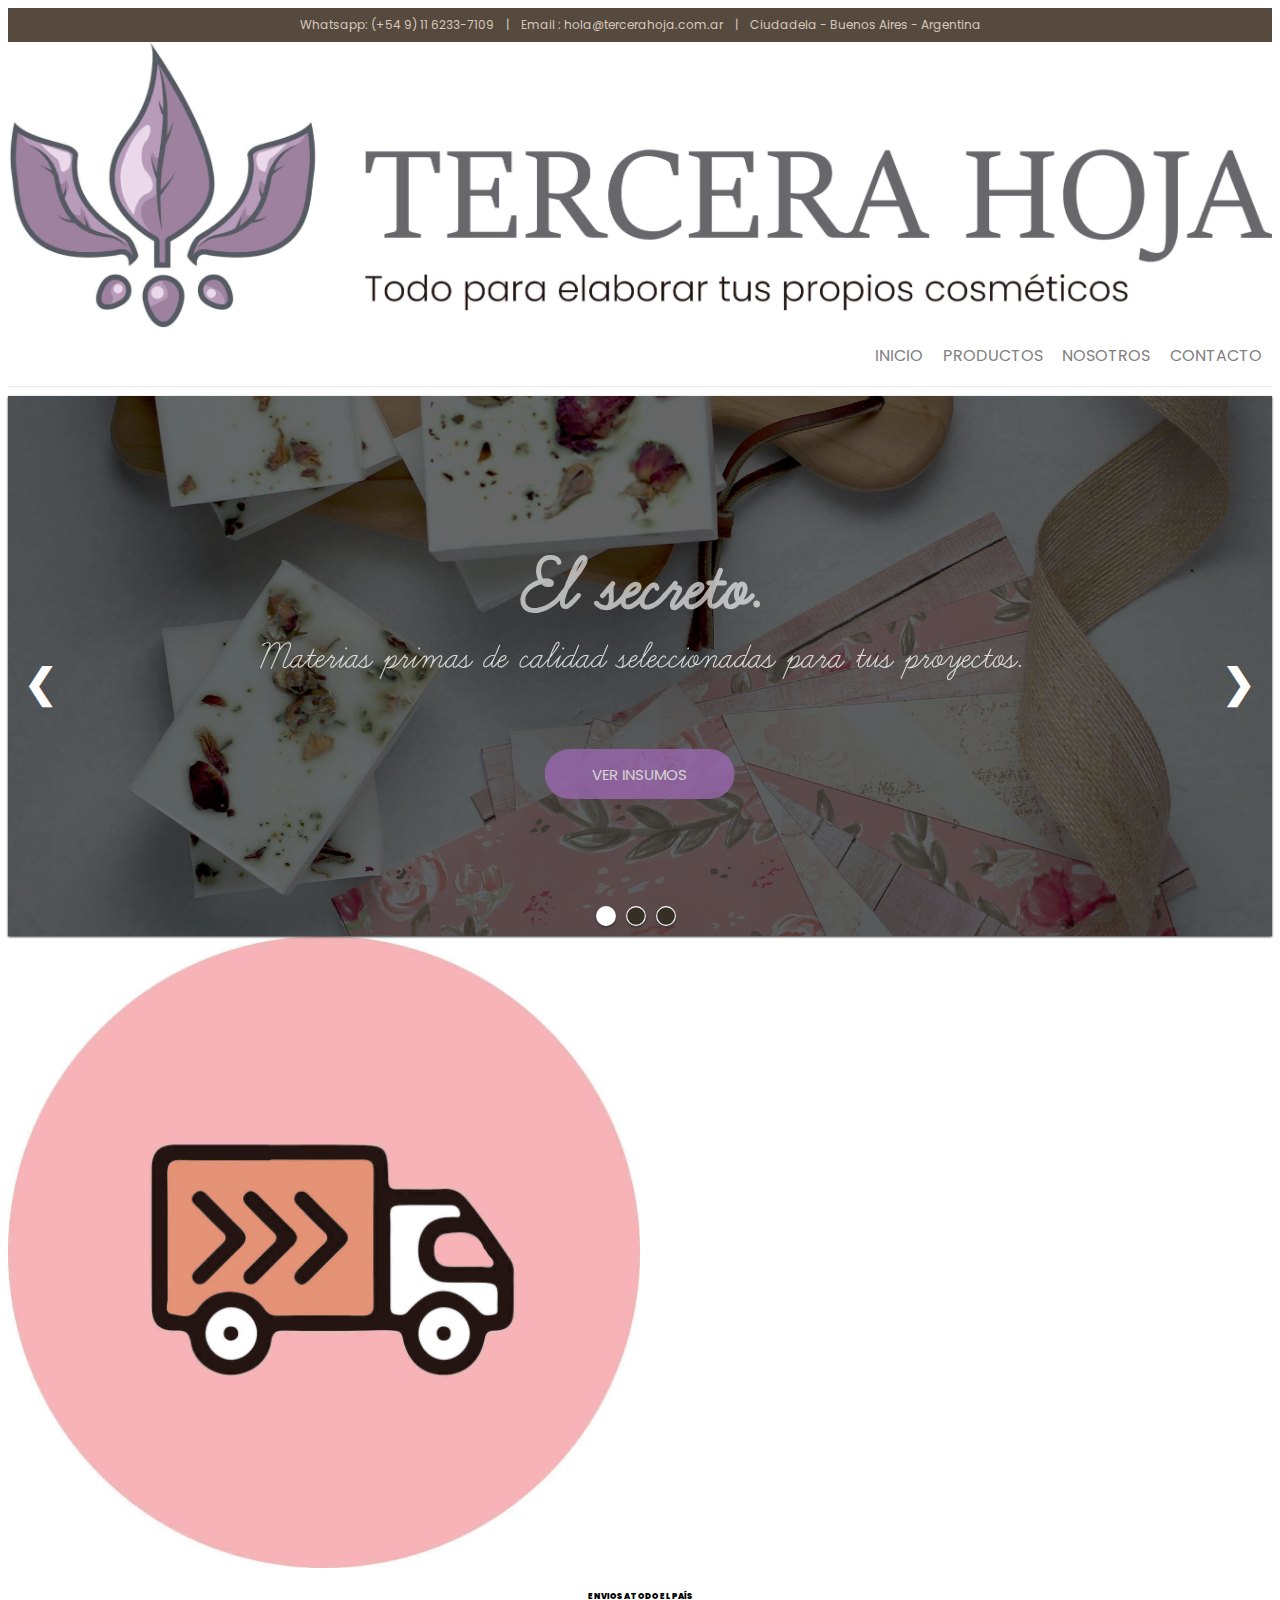
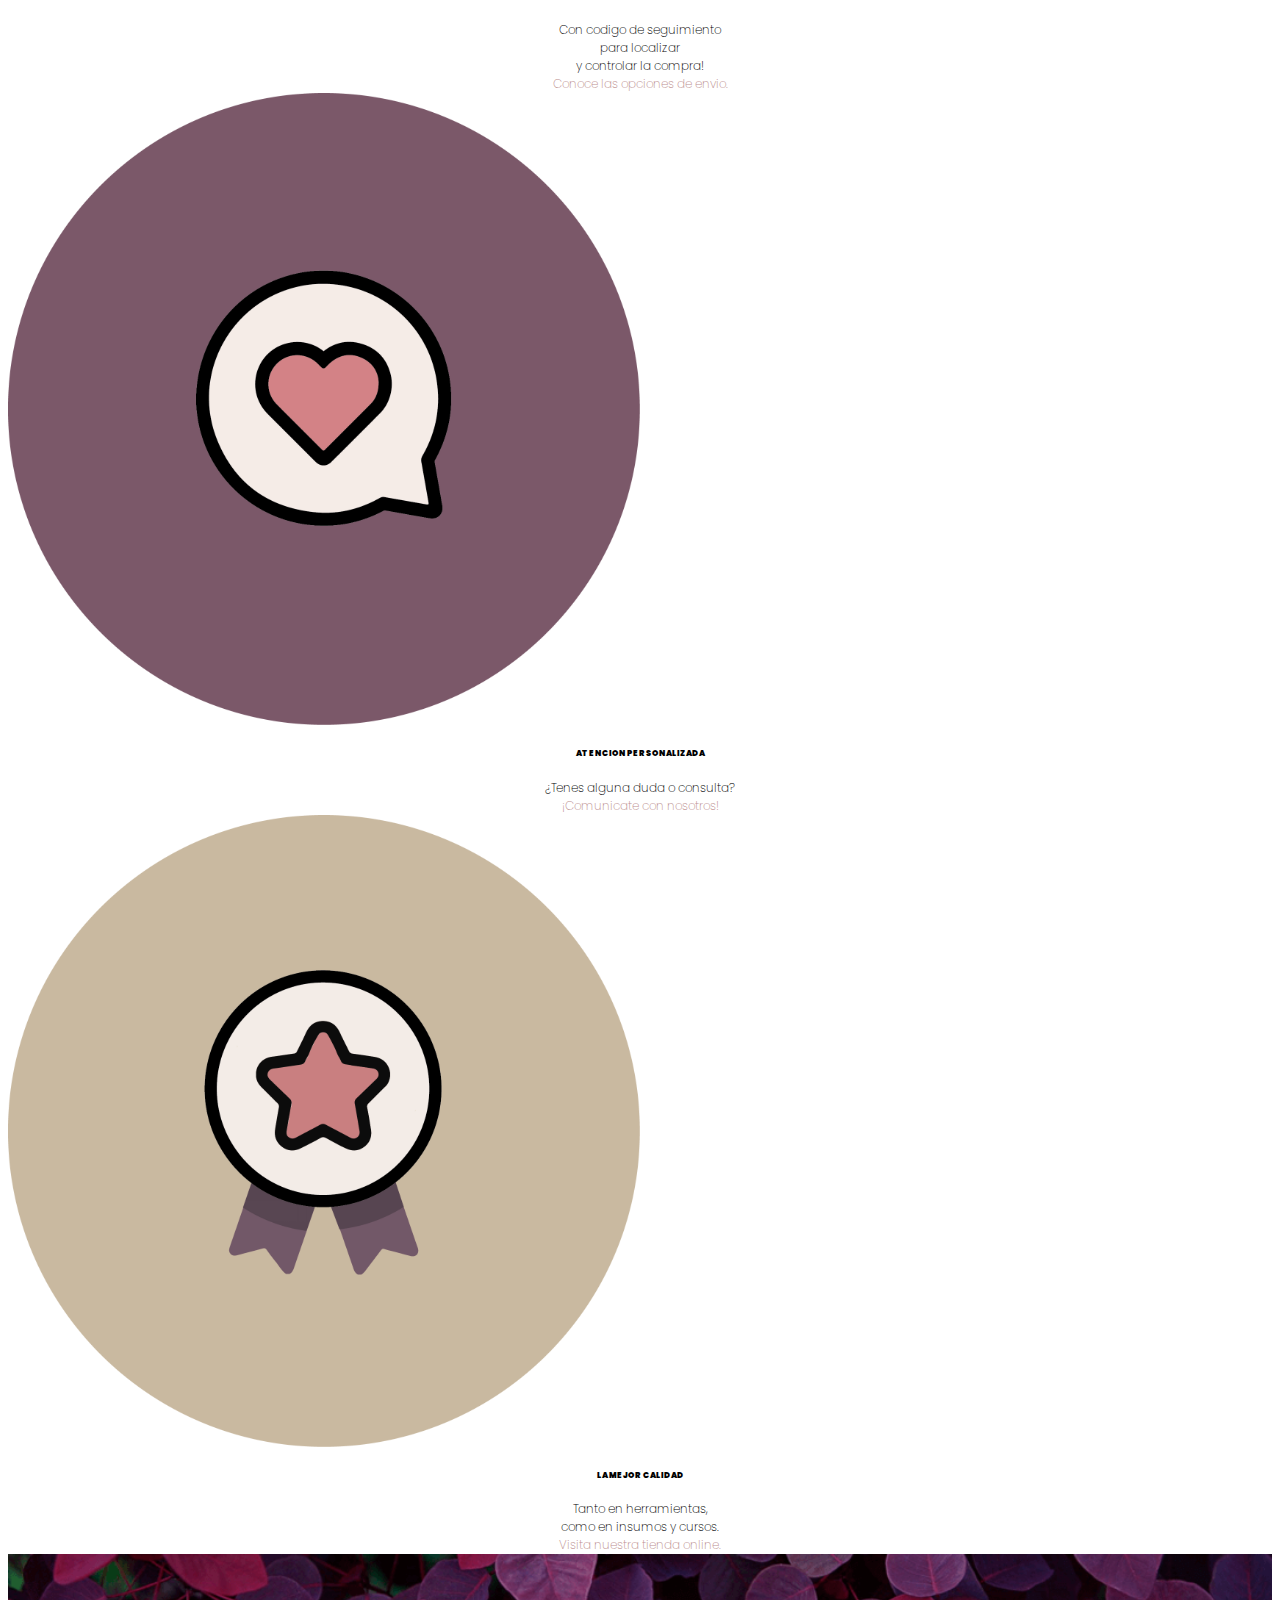
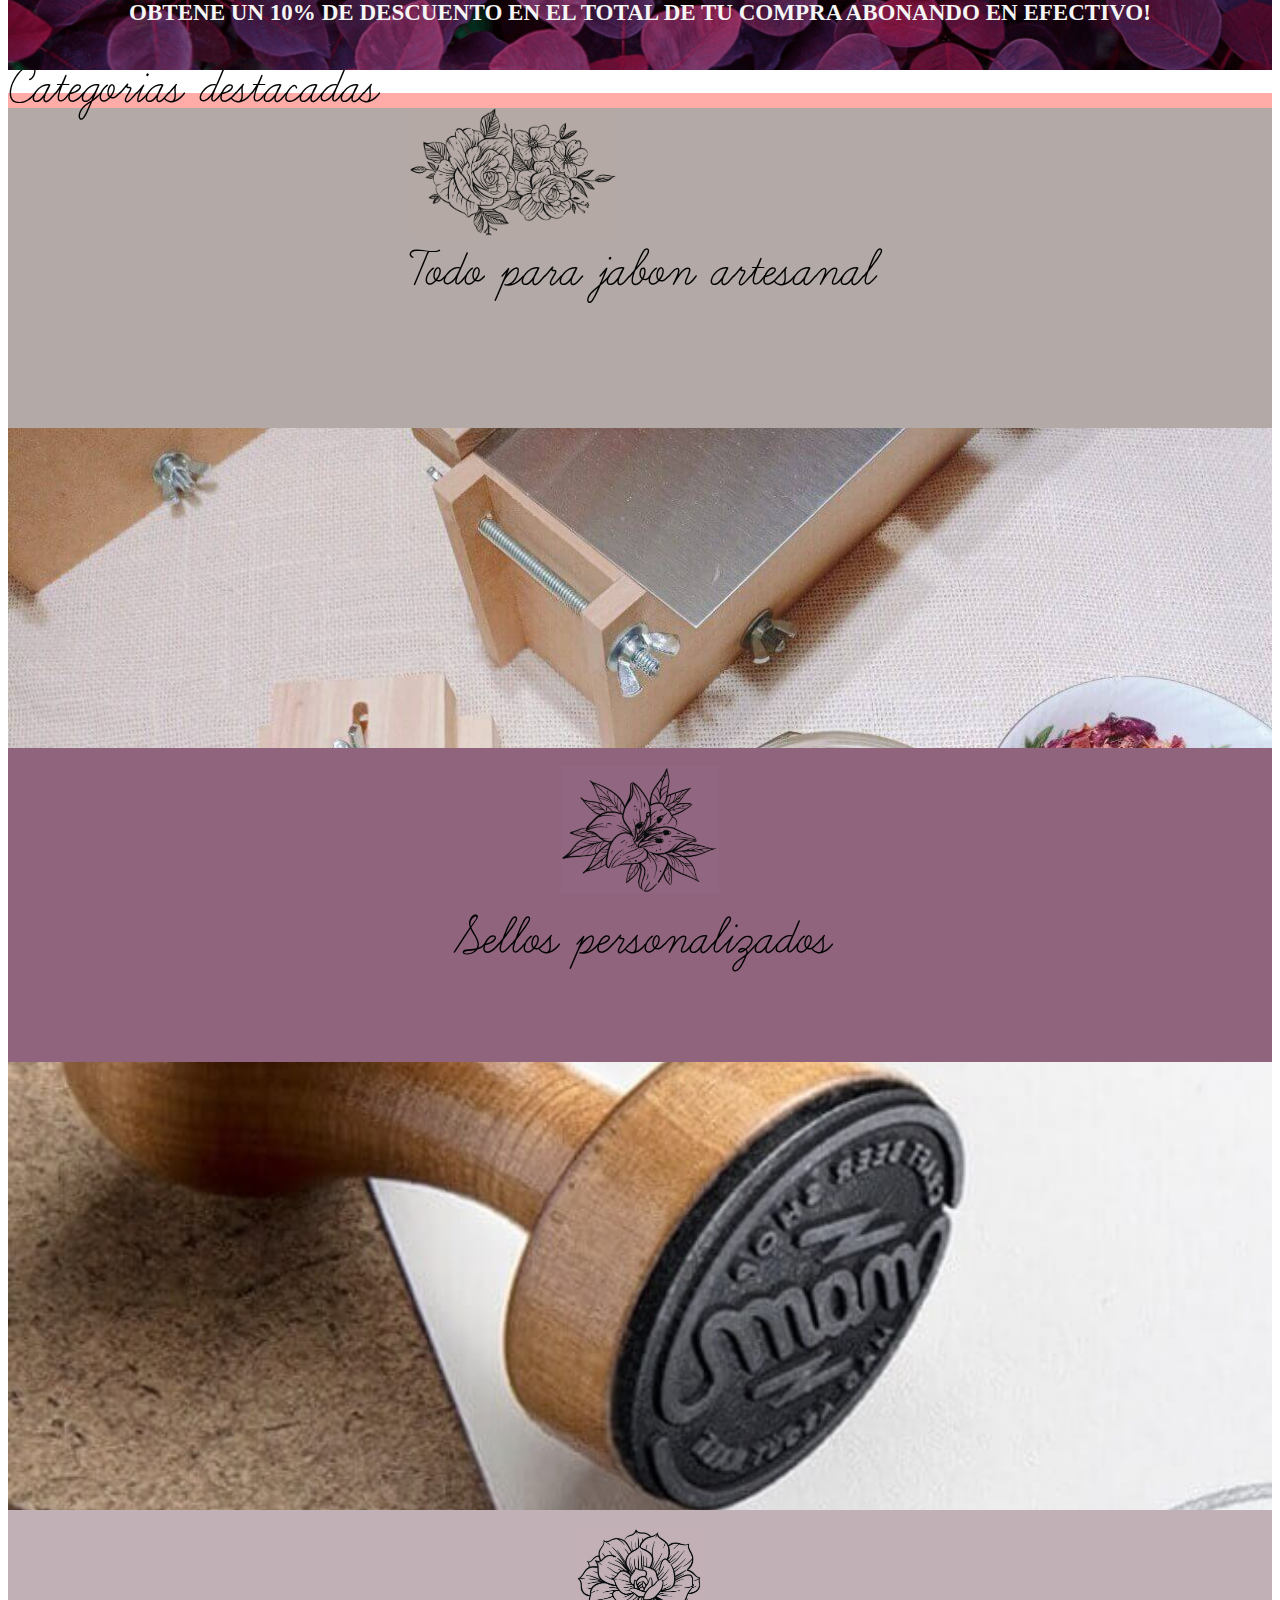
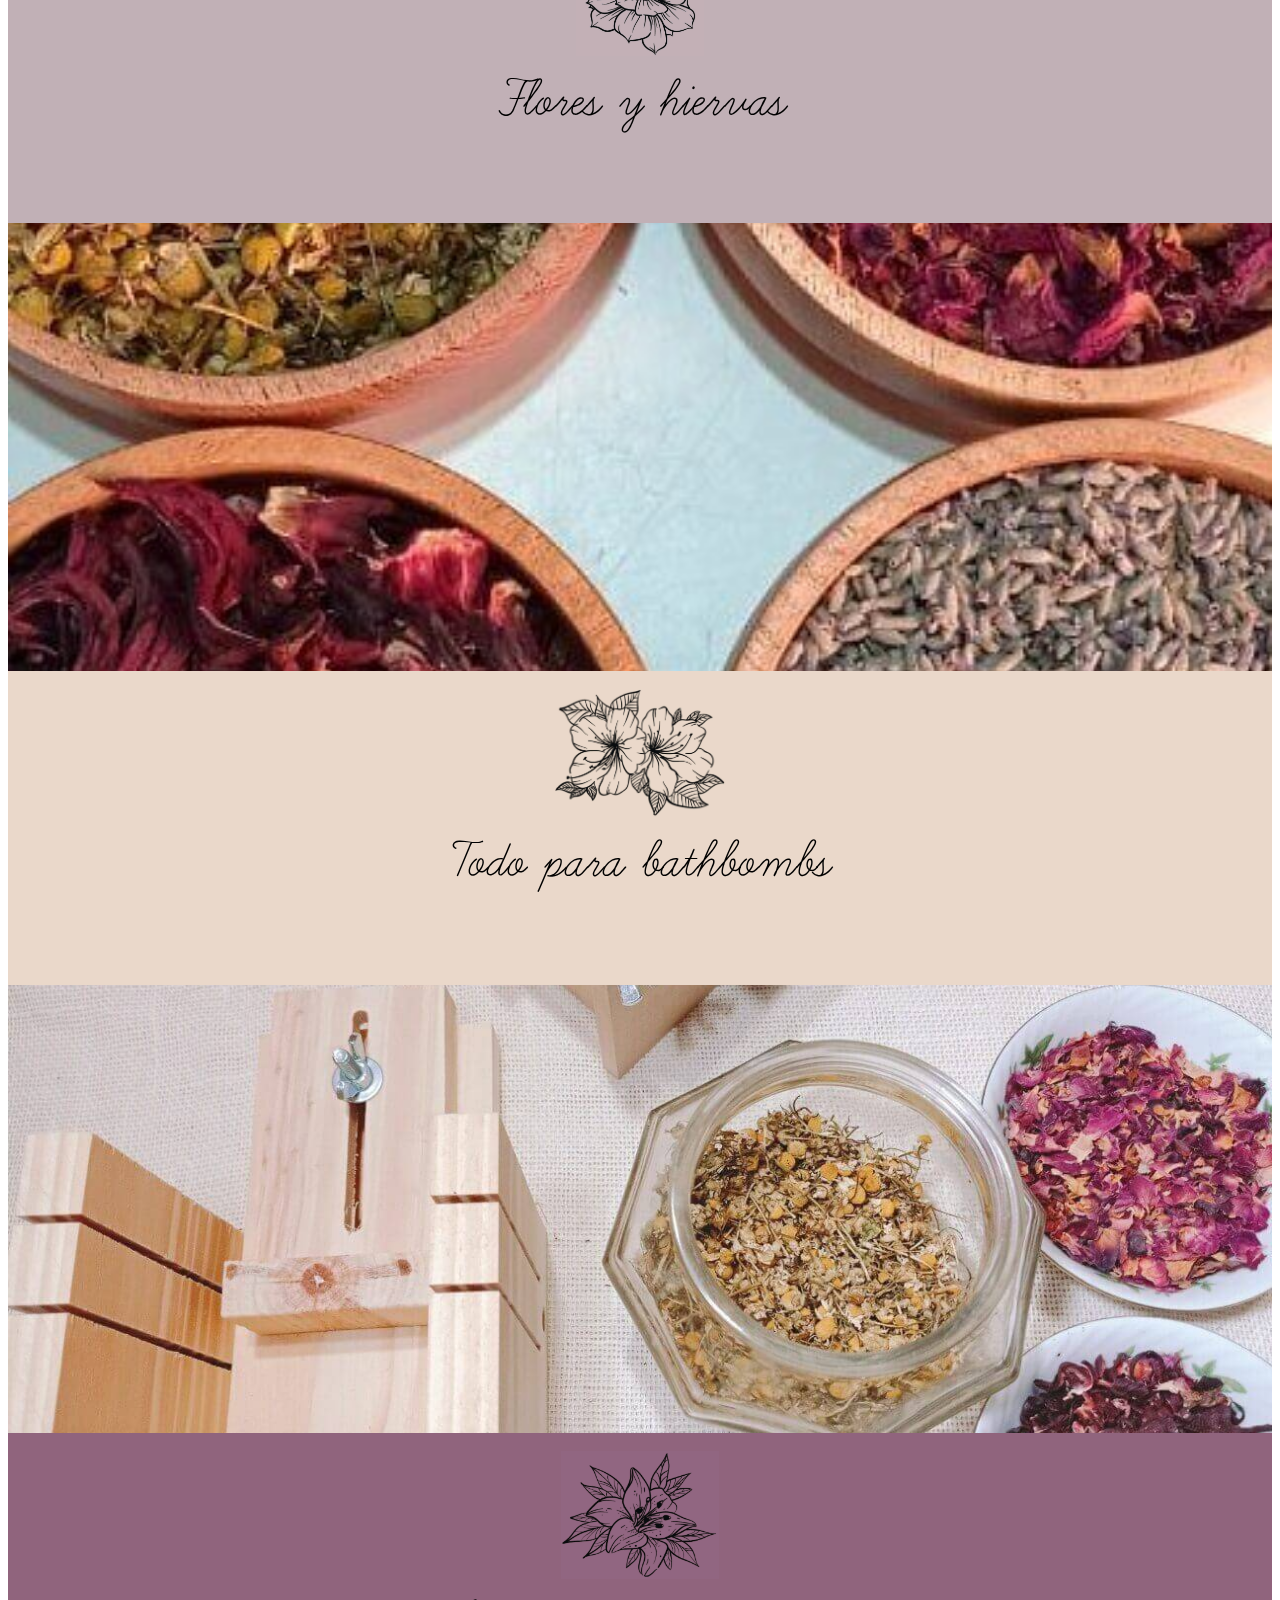
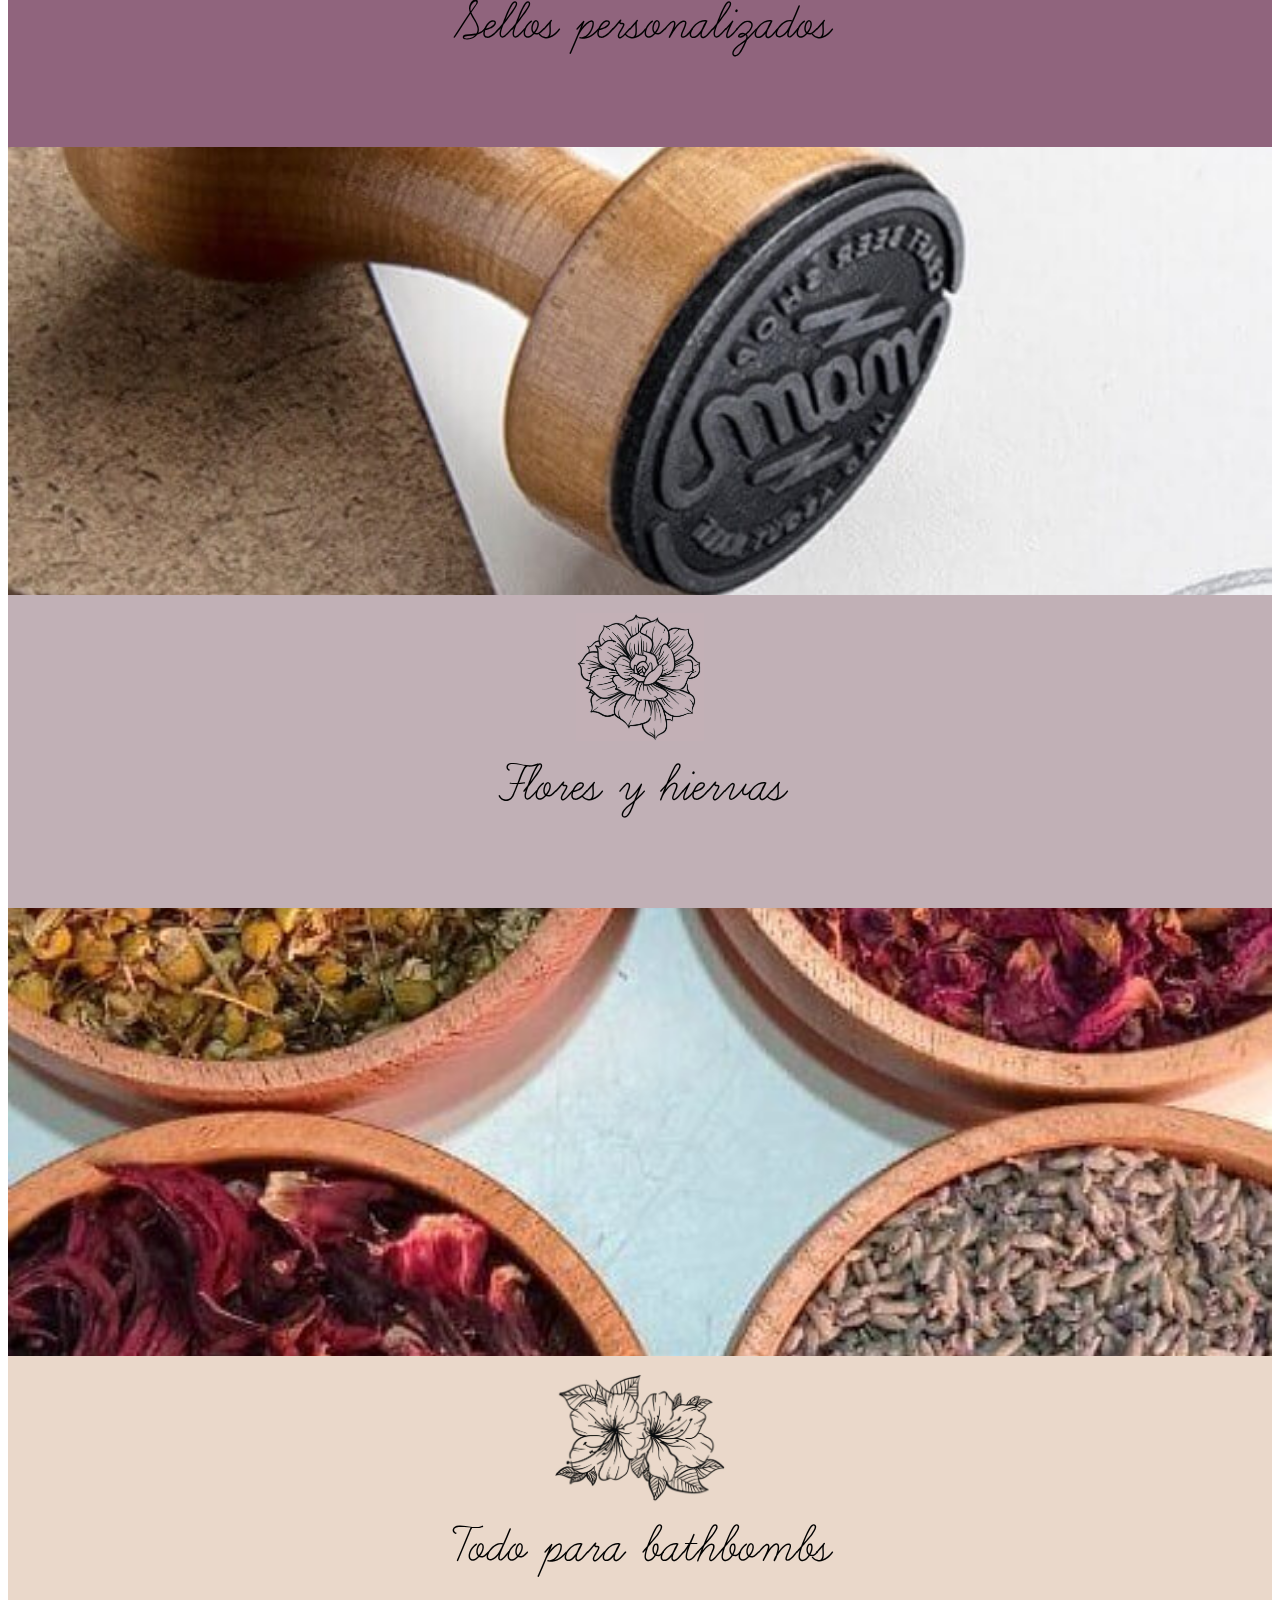
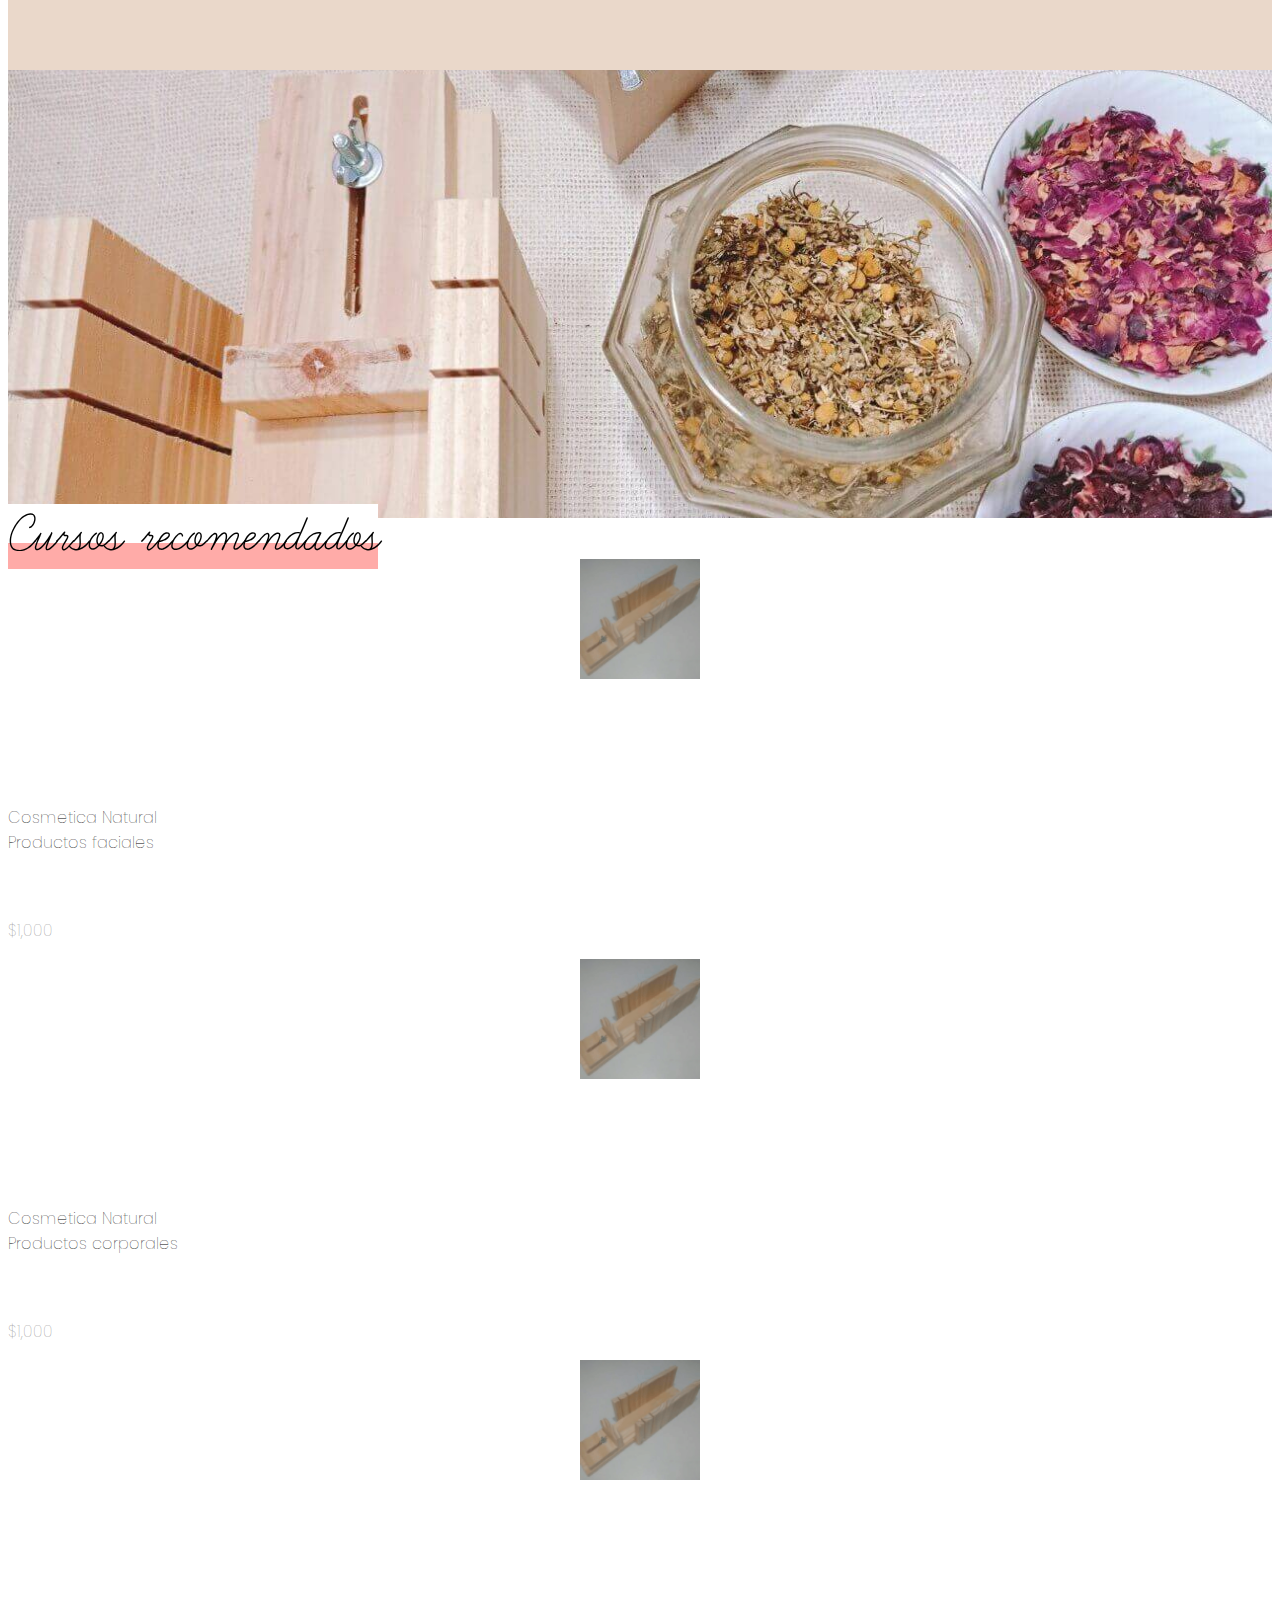
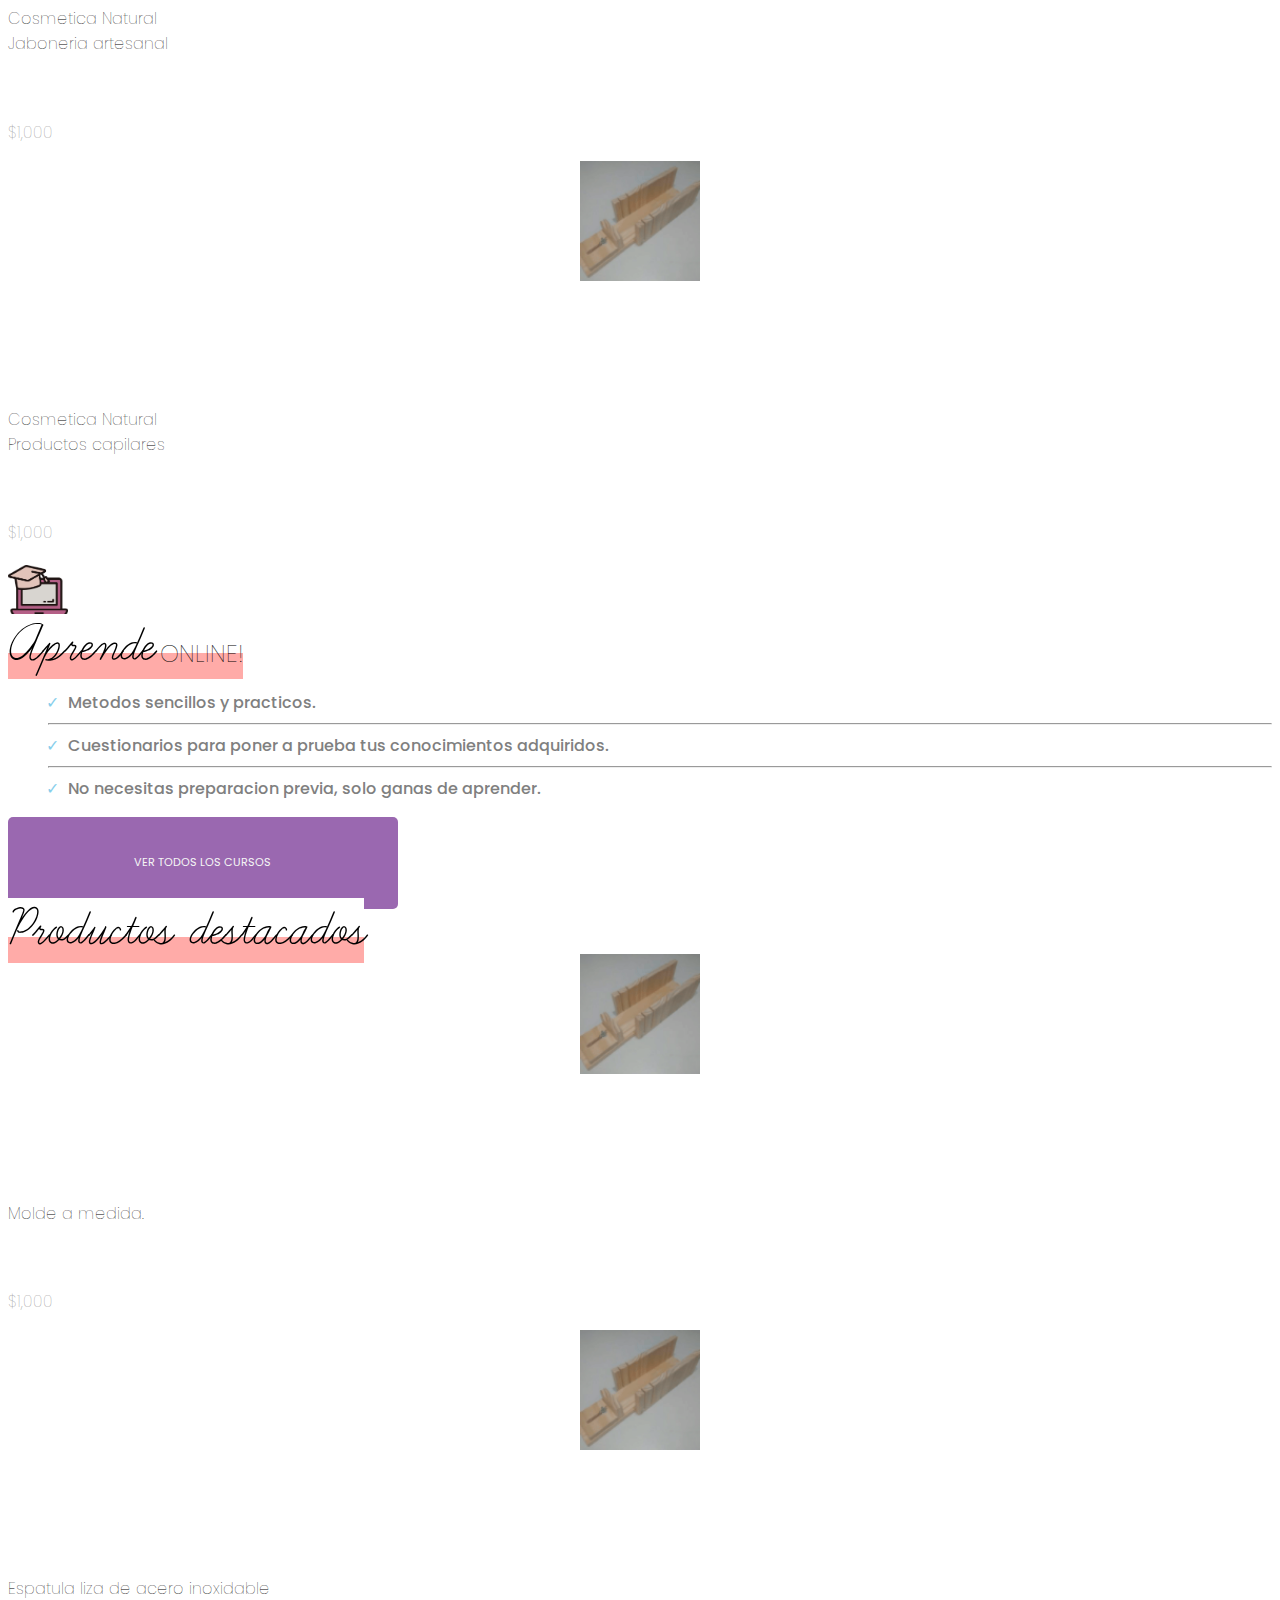
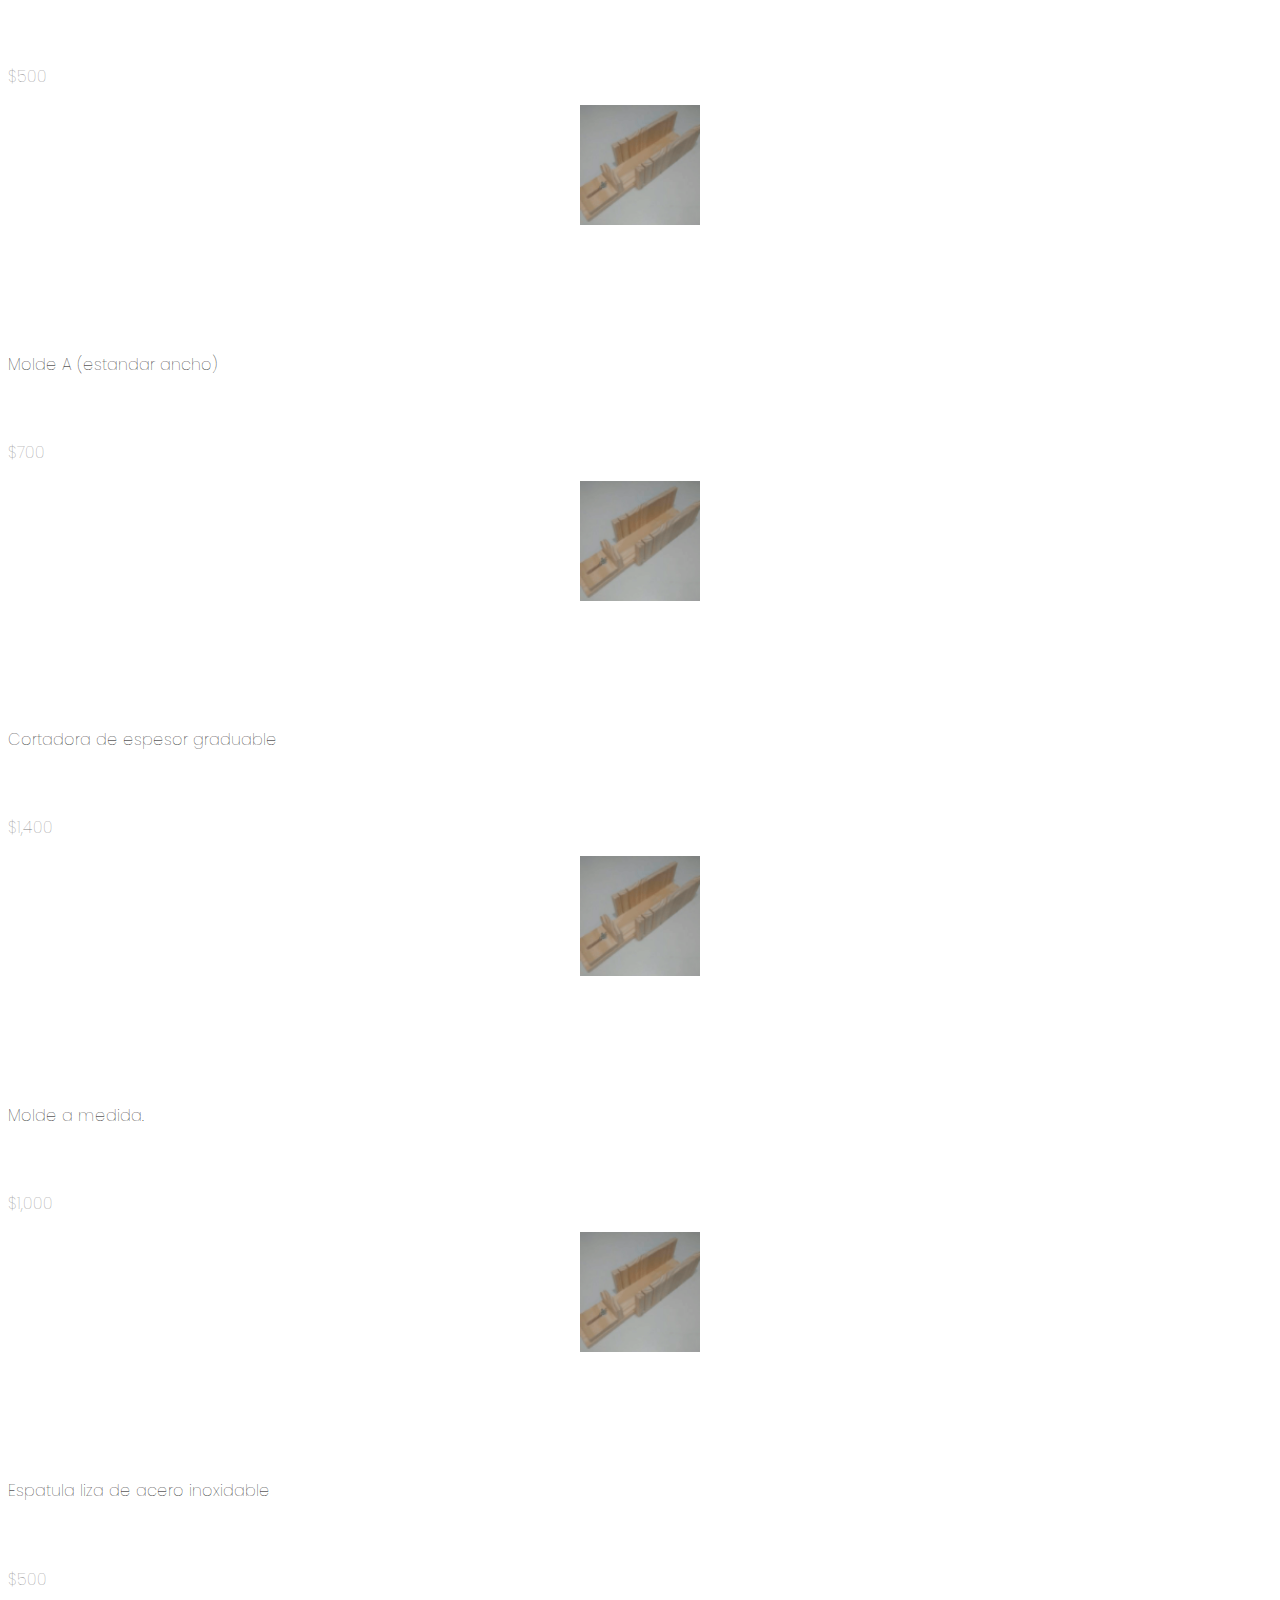
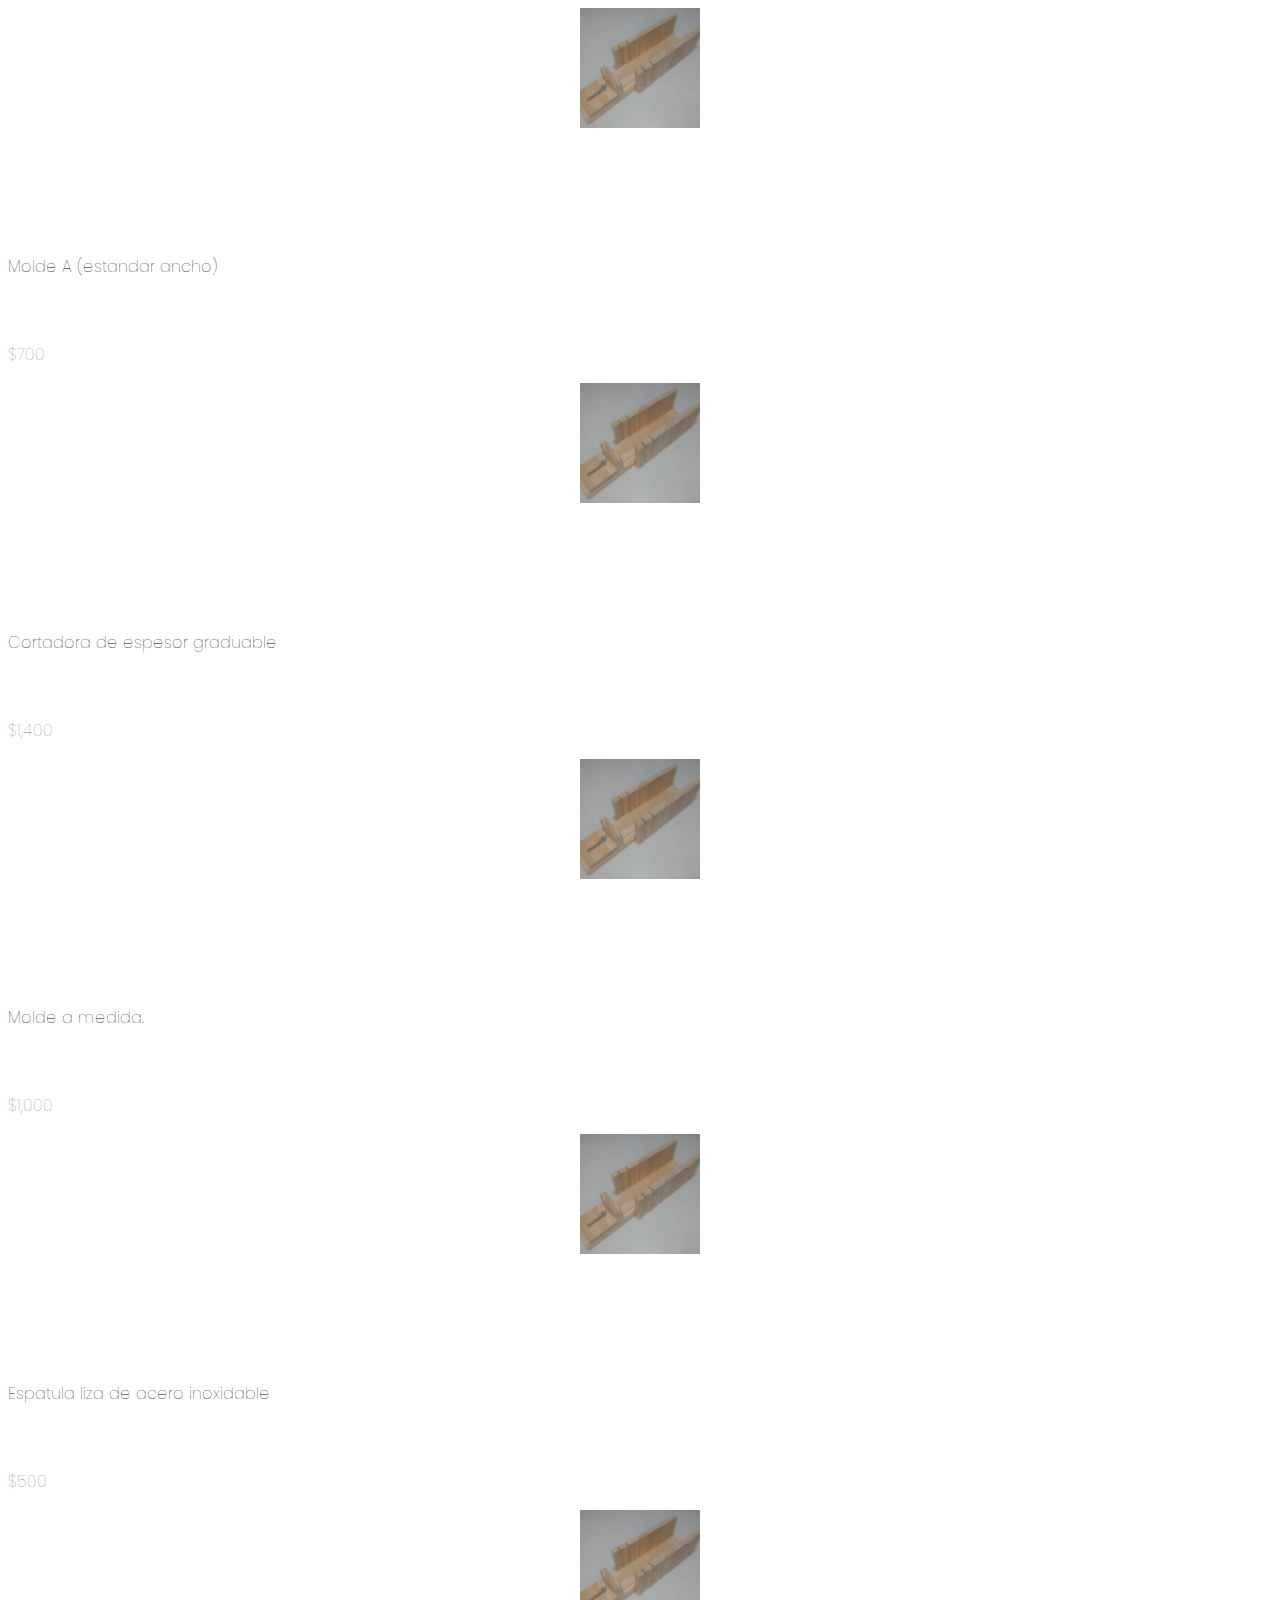
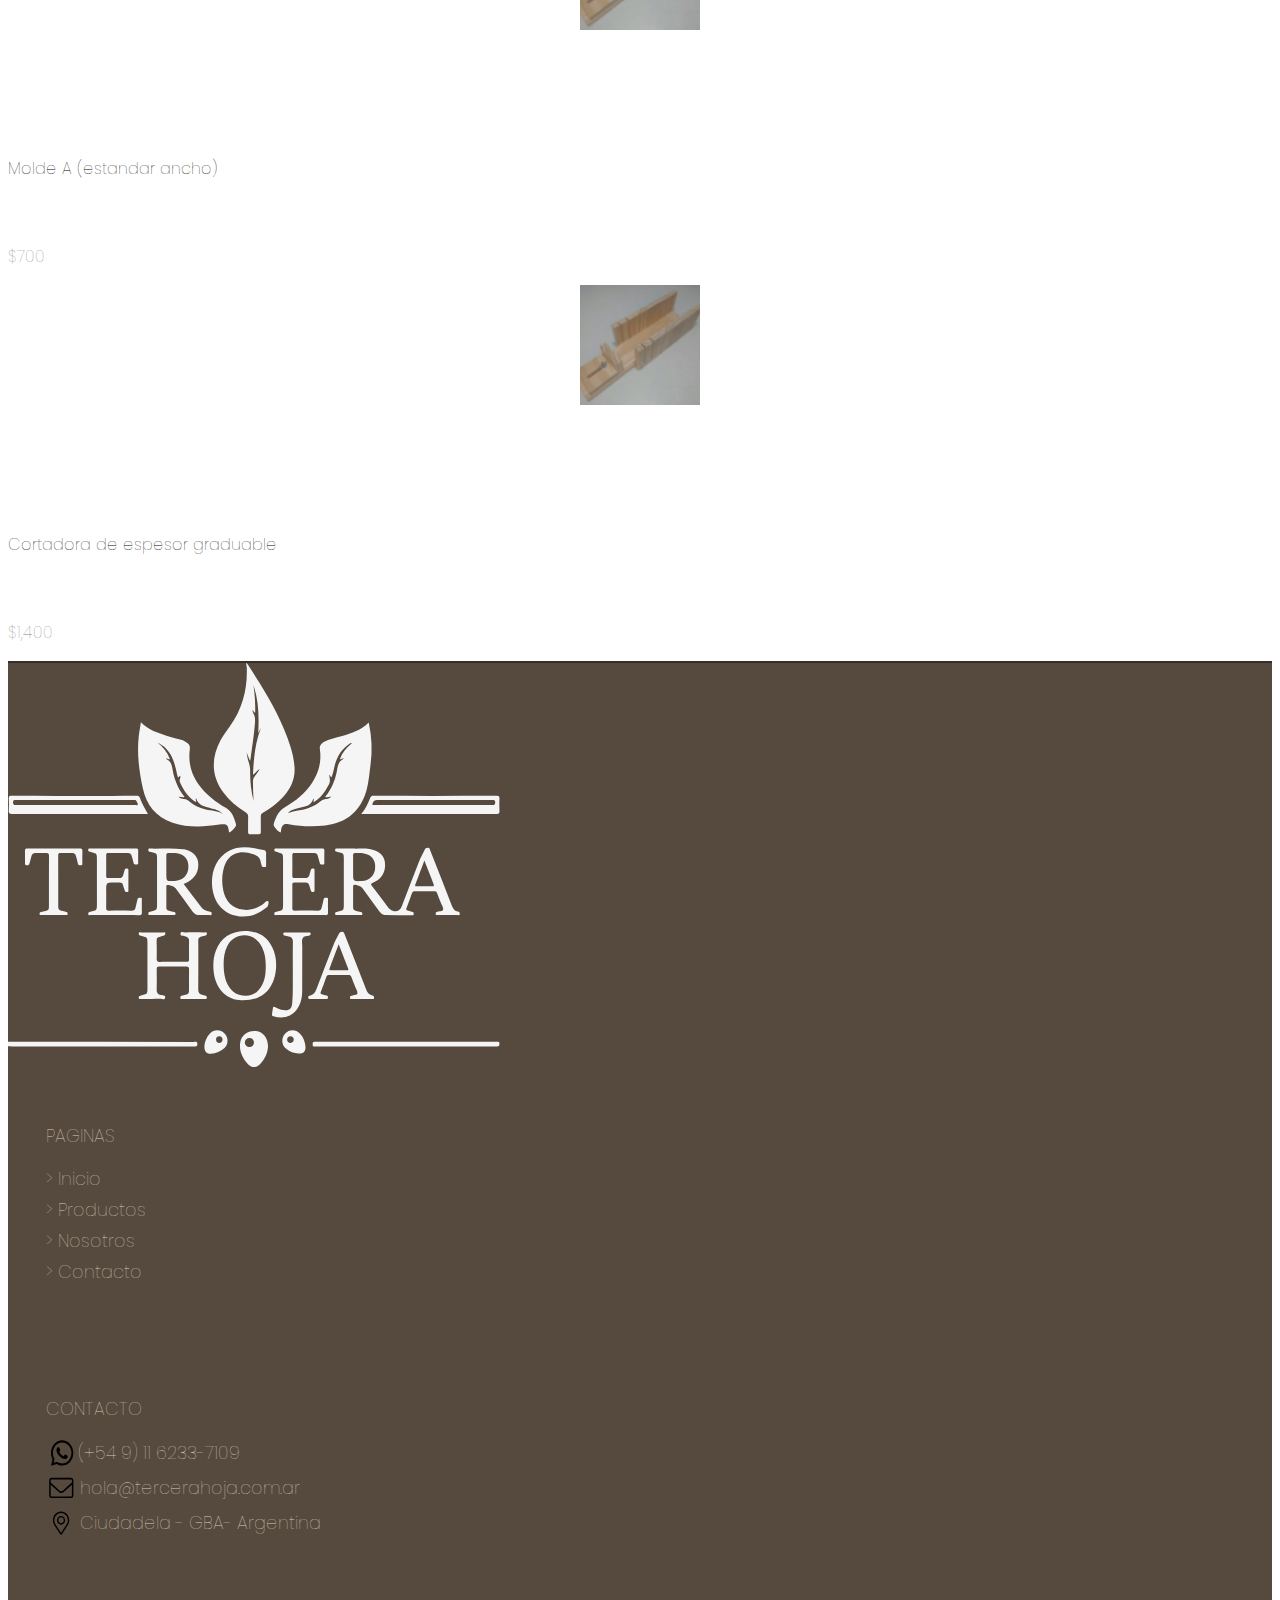
==== index.html @ 5f1dbfe1 "mejoras al diseño responsive" ====
<!DOCTYPE html>
<html lang="en">
<head>
    <meta charset="UTF-8">
    <meta name="viewport" content="width=device-width, initial-scale=1">
    <link rel="stylesheet" href="css/styles.css">
    <link rel="preconnect" href="https://fonts.gstatic.com">
    <link rel='shortcut icon' type='image/x-icon' href='./imgs/favicon.png' />
    <link href="https://fonts.googleapis.com/css2?family=Poppins:wght@500&display=swap" rel="stylesheet">
    <link href="https://fonts.googleapis.com/css2?family=Dancing+Script:wght@400;700&display=swap" rel="stylesheet">
    <link href="https://cdn.jsdelivr.net/npm/bootstrap@5.0.0-beta3/dist/css/bootstrap.min.css" rel="stylesheet" integrity="sha384-eOJMYsd53ii+scO/bJGFsiCZc+5NDVN2yr8+0RDqr0Ql0h+rP48ckxlpbzKgwra6" crossorigin="anonymous">
    <title>Tercera Hoja</title>
</head>
<body>
        <header>
            <div class="contenedor-header">
                <div class="header">
                    Whatsapp: (+54 9) 11 6233-7109&emsp;|&emsp;Email : hola@tercerahoja.com.ar&emsp;|&emsp;Ciudadela - Buenos Aires -
                    Argentina
                </div>
            </div>
            <div class="container">
            <div class="row justify-content-between align-items-end mt-2 mx-3 mb-2">
                <div id="hero-logo" class="col-md-5 col-sm-5 col-12 g-2 align-items-end">
                    <img class="img-fluid" src="imgs/logo.png" alt="logo">
                </div>
                <div id="hero-list" class="col-md-6 col-sm-6 col-12 ">
                    <a class="hipervinculo" href="">INICIO</a>
                    <a class="hipervinculo" href="">PRODUCTOS</a>
                    <a class="hipervinculo" href="">NOSOTROS</a>
                    <a class="hipervinculo" href="">CONTACTO</a>
                </div>
            </div>
        </div>
        </header>
    </div>
    <hr class="linea-loca"/>
    <div class="container">
        <div class="row px-0 mx-3 align-items-center justify-content-center">
            <div class="col-md-12 px-0">
                <div class="slider-container">
                    <!-- BUTTONS (input/labels) -->
                    <a id="prev"class="prev" onclick="plusSlides(-1)">&#10094;</a>
                    <a id="next" class="next" onclick="plusSlides(1)">&#10095;</a>
                    <!-- SLIDES -->
                    <div class="slide-wrapper">
                        <div id="slide-role">
                            <div class="slide">
                                <img class="img-slider-1" src="./imgs/slider1.jpg" style="width:100%">
                                <div class="text_carrousel"><div class="in-title-carrousel"><strong>El secreto.</strong></div> Materias primas de calidad
                                seleccionadas para tus
                                proyectos.
                                <br>
                                <button class="btn-ver-insumos" type="button">VER INSUMOS</button>
                                </div>
                            </div>
                            <div class="slide">
                                <img class="img-slider-2 fadeInLeft" src="https://images.pexels.com/photos/33109/fall-autumn-red-season.jpg?auto=compress&cs=tinysrgb&h=650&w=940" style="width:100%">
                                <div class="text_carrousel2"><div class="in-title-carrousel"><strong>Innova con pasión.</strong></div> Aprende y haz volar la imaginación.
                            <br>
                            <button class="btn-ver-cursos" type="button">VER CURSOS</button>
                                </div>
                            </div>
                            <div class="slide">
                                <img class="img-slider-3 fadeInLeft" src="https://images.pexels.com/photos/448714/pexels-photo-448714.jpeg?auto=compress&cs=tinysrgb&h=650&w=940" style="width:100%">
                                <div class="text_carrousel3"><div class="in-title-carrousel"><strong>Deja tu marca.</strong></div> Convierte esta aventura en la mejor de tus hazañas.
                            <br>
                            <button class="btn-ver-herramientas" type="button">VER HERRAMIENTAS</button>
                                </div>
                            </div>
                        </div>
                    </div>
                    </div>
                    <div class="dots">
                        <span id="dot1" class="dot" onclick="currentSlide(1)"></span> 
                        <span class="dot" onclick="currentSlide(2)"></span> 
                        <span class="dot" onclick="currentSlide(3)"></span> 
                    </div>
                </div>
            </div>
        </div>
    </div>
</div>
    <div class="container overflow-hidden p-4">
        <div class="row justify-content-around g-4 my-2">
            <div class="col-md-3 d-flex flex-column align-items-center">
                <a href="#"></a>
                <img class="cuadradito_imagen img-fluid" src="imgs/img1.png" alt="camioncito" onmouseover="this.src='imgs/img1-hover.png'" onmouseout="this.src='imgs/img1.png'" >
                <div class="cuadradito_texto p-1"><h6><STRONG>ENVIOS A TODO EL PAÍS</STRONG></h6>Con codigo de seguimiento<br>para localizar<br> y controlar la compra!<br><a href="#"  style="color:rosybrown; text-decoration: none;">Conoce las opciones de envio.</a></div></div>
            <div class="col-md-3 d-flex flex-column align-items-center ">
                <img class="cuadradito_imagen img-fluid" src="imgs/img2.png" alt=""  onmouseover="this.src='imgs/img2-hover.png'" onmouseout="this.src='imgs/img2.png'" >
                <div class="cuadradito_texto p-1"><h6><STRONG>ATENCION PERSONALIZADA</STRONG></h6> ¿Tenes alguna duda o consulta?<br><a href="#"  style="color:rosybrown; text-decoration: none;">¡Comunicate con nosotros!</a></div></div>
            <div class="col-md-3 d-flex flex-column  align-items-center ">
                <img class="cuadradito_imagen img-fluid" src="imgs/img3.png" alt=""  onmouseover="this.src='imgs/img3-hover.png'" onmouseout="this.src='imgs/img3.png'" >
                <div class="cuadradito_texto p-1"> <h6><STRONG>LA MEJOR CALIDAD</STRONG></h6>Tanto en herramientas,<br> como en insumos y cursos.<br><a href="#"  style="color:rosybrown; text-decoration: none;"> Visita nuestra tienda online. </a></div></div>
            </div>
        </div>
    <div class="container">
        <div class="row mx-3 justify-content-center align-items-center">
            <div class="col-md-12 px-0">
                <div class="wrap_discount">
                    <div class="image_discount">
                        <div class="text_discount"><strong>OBTENE UN 10% DE DESCUENTO EN EL TOTAL DE TU COMPRA ABONANDO EN EFECTIVO!</strong>
                        </div>
                    </div>
            </div>
        </div>
    </div>
    </div>
    <div class="container">
        <div class="row justify-content-center p-1 mt-3 g-1">
            <div class="col-md-4 d-flex align-items-center justify-content-center">
                <div class="categorias_destacadas">Categorias destacadas</div>
            </div>
        </div>
    </div>
    <div id="bothViews" class="container">
        <div class="row mx-3 justify-content-center align-items-center d-flex pt-3 px-0">
            <div id="flor1" class="col-md-3 col-4 py-2 px-2 d-flex flex-column justify-content-center align-items-center  ">
                <img class="flor1-img d-flex justify-content-center align-items-center py-2" src="imgs/flor1.jpg" alt="flores dibujadas">
                <div class="texto_flor1 d-flex justify-content-center align-items-center py-2">Todo para jabon artesanal</div>
            </div>
            <div class="col-md-9 col-8 py-2 px-0">
                <div class="side_flor1"></div>
            </div>
        </div>
    </div>
    <div id="forDesktop2" class="container">
        <div class="row mx-3 justify-content-start d-md-flex d-none">
            <div class="flor2 col-md-4 gx-md-0 col-12 gx-0 d-flex flex-md-column flex-row-reverse align-items-center">
                    <img class="flor2-img d-flex justify-content-center align-items-center" src="./imgs/flor2.jpg" alt="">
                    <div class="texto_flor2 d-flex justify-content-center align-items-center">Sellos personalizados</div>
                <div class="below_flor2">
                </div>
            </div>
            <div class="col-md-4 gx-md-1 col-12 gx-0 d-flex flex-md-column flex-row ">
                <div class="flor3 d-flex flex-column justify-content-center align-items-center">
                    <img class=" flor3-img d-flex justify-content-center align-items-center" src="./imgs/flor3.jpg" alt="">
                    <div class="texto_flor3 d-flex justify-content-center align-items-center">Flores y hiervas
                    </div>
                </div>
                <div class="below_flor3">
                </div>
            </div>
            <div class="col-md-4 gx-md-1 col-12 gx-0 d-flex flex-md-column flex-row-reverse ">
                <div class="flor4 flex-column d-flex justify-content-center align-items-center">
                    <img class= flor4-img d-flex justify-content-center align-items-center " src="./imgs/flor4.jpg" alt="">
                    <div class="texto_flor4 d-flex flex-column justify-content-end align-items-center ">Todo para bathbombs
                    </div>
                </div>
                <div class="below_flor4">
                </div>
            </div>
        </div>
    </div>
    <div id="forMobile" class="container">
        <div class="row mx-3 justify-content-start d-md-none d-flex flex-md-column flex-row-reverse pb-2">
            <div class="col-md-4 gx-md-0 col-4 gx-0 d-flex align-items-center">
                <div class="flor2 d-flex flex-column justify-content-center align-items-center ">
                    <img class="flor2-img d-flex justify-content-center align-items-center" src="./imgs/flor2.jpg" alt="">
                    <div class="texto_flor2 d-flex justify-content-center align-items-center">Sellos personalizados</div>
                </div>
            </div>
            <div class="below_flor2 col-md-4 gx-md-0 col-8 gx-0 d-flex align-items-center">
            </div>
        </div>
        <div class="row mx-3 justify-content-center d-md-none d-flex flex-md-column flex-row pb-2">
            <div class="col-md-4 gx-md-1 col-4 gx-0 d-flex flex-md-column flex-row ">
                <div class="flor3 d-flex flex-column justify-content-center align-items-center">
                    <img class=" flor3-img d-flex justify-content-center align-items-center" src="./imgs/flor3.jpg" alt="">
                    <div class="texto_flor3 d-flex justify-content-center align-items-center">Flores y hiervas
                    </div>
                </div>
                </div>
                <div class="below_flor3 col-md-4 gx-md-0 col-8 gx-0 d-flex align-items-center">
            </div>
        </div>
        <div class="row mx-3 justify-content-start d-md-none d-flex flex-md-column flex-row-reverse pb-2">
            <div class="col-md-4 gx-md-1 col-4 gx-0 d-flex flex-md-column flex-row-reverse">
                <div class="flor4 flex-column d-flex justify-content-center align-items-center">
                    <img class= flor4-img d-flex justify-content-center align-items-center " src="./imgs/flor4.jpg" alt="">
                    <div class="texto_flor4 d-flex flex-column justify-content-end align-items-center ">Todo para bathbombs
                    </div>
                </div>
            </div>
            <div class="below_flor4 col-md-4 gx-md-0 col-8 gx-0 d-flex align-items-center">
            </div>
        </div>
    </div>
    </div>
    <div class="container">
        <div class="row mx-3 justify-content-center align-items-start">
            <div class="col-12 col-md-8 col-8 mb-4 font-poppins d-flex flex-column align-items-center justify-content-center ">
                <span class="title-aprende-online1 my-4">Cursos recomendados</span> 
                <div class="row w-100 h-100">
                    <div class="col-md-3 col-6 ">
                        <img class="course-img" src="imgs/producto.png" alt="" >
                        <p class="course-name">Cosmetica Natural<br>Productos faciales</p>
                        <p class="course-price-number">$1,000</p>
                    </div>
                    <div class="col-md-3 col-6">
                        <img class="course-img" src="imgs/producto.png" alt="" >
                        <p class="course-name">Cosmetica Natural<br>Productos corporales</p>
                        <p class="course-price-number">$1,000</p>
                    </div>
                    <div class="col-md-3 col-6">
                        <img class="course-img" src="imgs/producto.png" alt="" >
                        <p class="course-name">Cosmetica Natural<br>Jaboneria artesanal</p>
                        <p class="course-price-number">$1,000</p>
                    </div>
                    <div class="col-md-3 col-6">
                        <img class="course-img" src="imgs/producto.png" alt="" >
                        <p class="course-name">Cosmetica Natural<br>Productos capilares</p>
                        <p class="course-price-number">$1,000</p>
                    </div>
                </div>
            </div>
            <div class="col-12 col-md-4 col-4 mb-4 mt-4 font-poppins d-flex flex-column align-items-center justify-content-center">
                <img class="pc-aprende-online img-fluid" src="./imgs/pc.jpg" alt="">
                <br>
                <span class="title-aprende-online1">Aprende<span class="title-aprende-online2"> ONLINE!</span></span>
                <ul class="ul-aprende-online px-0">
                    <li class="aprende-online ">Metodos sencillos y practicos.</li>
                    <hr>
                    <li class="aprende-online">Cuestionarios para poner a prueba tus conocimientos adquiridos.</li>
                    <hr>
                    <li class="aprende-online mb-2">No necesitas preparacion previa, solo ganas de aprender.</li>
                </ul>
                <button class="btn-aprende-online" type="button">VER TODOS LOS CURSOS</button>
            </div>
        </div>
    </div>
    <div class="container">
        <div class="row mx-3">
            <div class="col-12 mb-4 mt-4 font-poppins d-flex flex-column align-items-center justify-content-center ">
                <span class="title-productos-destacados my-4"><strong>Productos destacados</strong></span> 
                <div class="row w-100 h-100">
                    <div class="col-6 col-md-2  ">
                        <img class="product-img" src="imgs/producto.png" alt="" >
                        <p class="product-name">Molde a medida.</p>
                        <p class="product-price-number">$1,000</p>
                    </div>
                    <div class="col-6  col-md-2">
                        <img class="product-img" src="imgs/producto.png" alt="" >
                        <p class="product-name">Espatula liza de acero inoxidable</p>
                        <p class="product-price-number">$500</p>
                    </div>
                    <div class="col-6  col-md-2">
                        <img class="product-img" src="imgs/producto.png" alt="" >
                        <p class="product-name">Molde A (estandar ancho)</p>
                        <p class="product-price-number">$700</p>
                    </div>
                    <div class="col-6  col-md-2">
                        <img class="product-img" src="imgs/producto.png" alt="" >
                        <p class="product-name">Cortadora de espesor graduable</p>
                        <p class="product-price-number">$1,400</p>
                    </div>
                    <div class="col-6  col-md-2 ">
                        <img class="product-img" src="imgs/producto.png" alt="" >
                        <p class="product-name">Molde a medida.</p>
                        <p class="product-price-number">$1,000</p>
                    </div>
                    <div class="col-6  col-md-2">
                        <img class="product-img" src="imgs/producto.png" alt="" >
                        <p class="product-name">Espatula liza de acero inoxidable</p>
                        <p class="product-price-number">$500</p>
                    </div>
                    <div class="col-2  col-md-2 d-none d-md-block">
                        <img class="product-img" src="imgs/producto.png" alt="" >
                        <p class="product-name">Molde A (estandar ancho)</p>
                        <p class="product-price-number">$700</p>
                    </div>
                    <div class="col-2  col-md-2 d-none d-md-block">
                        <img class="product-img" src="imgs/producto.png" alt="" >
                        <p class="product-name">Cortadora de espesor graduable</p>
                        <p class="product-price-number">$1,400</p>
                    </div>
                    <div class="col-2  col-md-2 d-none d-md-block ">
                        <img class="product-img" src="imgs/producto.png" alt="" >
                        <p class="product-name">Molde a medida.</p>
                        <p class="product-price-number">$1,000</p>
                    </div>
                    <div class="col-2  col-md-2 d-none d-md-block">
                        <img class="product-img" src="imgs/producto.png" alt="" >
                        <p class="product-name">Espatula liza de acero inoxidable</p>
                        <p class="product-price-number">$500</p>
                    </div>
                    <div class="col-2  col-md-2 d-none d-md-block">
                        <img class="product-img" src="imgs/producto.png" alt="" >
                        <p class="product-name">Molde A (estandar ancho)</p>
                        <p class="product-price-number">$700</p>
                    </div>
                    <div class="col-2  col-md-2 d-none d-md-block">
                        <img class="product-img" src="imgs/producto.png" alt="" >
                        <p class="product-name">Cortadora de espesor graduable</p>
                        <p class="product-price-number">$1,400</p>
                    </div>
                </div>
            </div>
        </div>
    </div>
    <div class="container-fluid">
        <div class="row gx-4 pt-2 justify-content-center align-items-top footer ">
            <div class="col-sm-3 col-6 pt-4 d-none d-sm-flex justify-content-center">
                <div class="logo-footer">
                    <img class="img-fluid" src="./imgs/logo-footer.svg" alt="">
                </div>
            </div>
            <div class="col-sm-2 col-12 footer-ul-header ">
                <p>PAGINAS</p>
                <ul class="no-list-type">
                    <li><span>&#62;</span> Inicio</li>
                    <li><span>&#62;</span> Productos</li>
                    <li><span>&#62;</span> Nosotros</li>
                    <li><span>&#62;</span> Contacto</li>
                </ul>
            </div>
            <div class="col-sm-3 col-12 footer-ul-header"><p>CONTACTO</p>
            <ul class="no-list-type">
                <li class="icon-what mb-3"><span class="tab-space"></span>(+54 9) 11 6233-7109</li>
                <li class="icon-mail mb-3"><span class="tab-space"> hola@tercerahoja.com.ar</li>
                <li class="icon-locat"><span class="tab-space"></span>Ciudadela - GBA- Argentina</li>
            </ul>
            </div>
            <div class="col-sm-2 col-12 footer-ul-header"><p>SIGAMOS CONECTADOS!</p>
            <ul class="no-list-type">
                <li class="icon-face mb-3"><span class="tab-space"></span>/TerceraHoja</li>
                <li class="icon-insta"><span class="tab-space"></span>/TerceraHojaOK</li>
            </ul>
            </div>
            <div class="row p-0 m-0">
                <div class="col-md-12 black-background">
                    <h6 class="copyright-footer">Copyright @ 2021 Tercera Hoja All Rights Reserved</h6>
                </div>
            </div>
        </div>
    </div>
    <div class="container-fluid">
    </div>
    <button onclick="topFunction()" id="backToTopBtn" title="Go to top"><img src="./imgs/arrow-up-outline.svg" style="height: 30px; width: 30px;" alt=""></button> 
    <script src="js/script.js"></script>
    <script src="https://cdn.jsdelivr.net/npm/bootstrap@5.0.0-beta3/dist/js/bootstrap.bundle.min.js" integrity="sha384-JEW9xMcG8R+pH31jmWH6WWP0WintQrMb4s7ZOdauHnUtxwoG2vI5DkLtS3qm9Ekf" crossorigin="anonymous"></script>
</body>
</html>
---- css/styles.css ----
/*colors
color violeta: rgba(154,104,176,255)
*/

@font-face {
  font-family: "fontItalic";
  src: url("../fonts/learningCurve.ttf");
}

.center {
  justify-content: center;
}

.tab-space {
  padding-left: 2px;
}

.linea-loca {
  color: #b3a9a7;
  opacity: 0.2;
}

.hipervinculo {
  margin: 1.1vh;
  font-family: "Poppins", sans-serif;
  text-decoration: none;
  color: grey;
}

.hipervinculo:hover {
  text-decoration: underline;
  text-underline-offset: 20%;
  color: #362f25;
}

header {
  background-color: white;
}

.header {
  display: flex;
  color: rgba(214, 200, 189, 255);
  background-color: #564a3e;
  font-family: "Poppins", sans-serif;
  font-size: 70%;
  justify-content: center;
  align-items: center;
  padding: 0.9%;
}

#hero-list {
  display: flex;
  align-items: end;
  justify-content: end;
  text-decoration: none;
}

.wrap_discount {
  width: 100%;
}

.image_discount {
  background-image: url(../imgs/fondo-desc.jpg);
  background-size: cover;
  position: relative;
  width: 100%;
  height: 100%;
  color: white;
  text-align: center;
  padding: 3.5%;
}

.image_discount:before {
  content: "";
  position: absolute;
  top: 0;
  right: 0;
  left: 0;
  bottom: 0;
  background: rgba(0, 0, 0, 0.4);
}

.text_discount {
  color: whitesmoke;
  position: relative;
  top: 0;
  left: 0;
  width: 100%;
  height: 100%;
  font-size: 1.8vw;
}

.photo-box,
.text-box {
  overflow: hidden;
  position: relative;
  height: 250px;
  object-fit: cover;
}

.photo-box-thin {
  height: 120px;
}

img {
  max-width: 100%;
  max-height: 100%;
  object-fit: contain;
}

/* Cuadritos con imagen */
.cuadradito_imagen {
  height: 50%;
  width: 50%;
}
.cuadradito_texto {
  text-align: center;
  font-family: "poppins", sans-serif;
  font-size: 75%;
  font-weight: 200;
}

.cuadradito_imagen:hover {
  /* box-shadow: 1px 1px 0.5px grey; */
  border-radius: 60px;
  opacity: 0.9;
}

/* Cuadritos con imagen */

.categorias_destacadas {
  background: linear-gradient(180deg, white 60%, #ffaba8 40%);
  font-family: "fontItalic", sans-serif;
  font-size: 3rem;
  line-height: 60%;
  font-weight: 500;
  white-space: nowrap;
}

/*Content 3 */

#flor1 {
  background-color: #b3a9a7;
  height: 25vw;
}

.flor2 {
  padding-top: 2vh;
  width: 100%;
  background-color: #90647d;
  font-family: "fontItalic", sans-serif;
  font-size: 4vw;
  text-align: center;
  position: relative;
}

.flor3 {
  padding-top: 2vh;
  width: 100%;
  background-color: #c1b0b6;
  font-family: "fontItalic", sans-serif;
  text-align: center;
  font-size: 4vw;
}
.flor4 {
  padding-top: 2vh;
  width: 100%;
  background-color: #ead8ca;
  font-family: "fontItalic", sans-serif;
  text-align: center;
  font-size: 4vw;
}

.flor1-img {
  height: 10vw;
  width: 80%;
}

.flor2-img {
  height: 10vw;
  width: 50%;
}
.flor3-img {
  height: 10vw;
  width: 50%;
}
.flor4-img {
  height: 10vw;
  width: 50%;
}
.texto_flor1 {
  line-height: 1;
  font-family: "fontItalic", sans-serif;
  font-size: 5vw;
  text-align: center;
  height: 12vw;
}

.texto_flor2,
.texto_flor3,
.texto_flor4 {
  line-height: 1;
  font-family: "fontItalic", sans-serif;
  font-size: 5vw;
  text-align: center;
  height: 12vw;
}

.side_flor1 {
  background-image: url(../imgs/content1.jpeg);
  background-size: cover;
  width: 100%;
  height: 25vw;
}

.below_flor2 {
  height: 35vw;
  width: 100%;
  background-image: url(../imgs/below-flor2.jpg);
  background-size: cover;
  background-repeat: no-repeat;
  background-position: 15%;
}
.below_flor3 {
  height: 35vw;
  width: 100%;
  background-image: url(../imgs/below-flor3.jpeg);
  background-size: cover;
  background-position: center;
}
.below_flor4 {
  height: 35vw;
  width: 100%;
  background-image: url(../imgs/content1.jpeg);
  background-size: cover;
  background-position: left;
}
/*                      Content  3                     */

/*                     Carrousel main                   */

#imagen {
  display: flex;
  margin: auto;
  max-width: 50%;
  max-height: 50%;
  height: auto;
  object-fit: contain;
}

* {
  box-sizing: border-box;
}

/*   Carrousel main     */

/* Next & previous buttons */
.prev,
.next {
  cursor: pointer;
  position: absolute;
  top: 50%;
  width: auto;
  margin-top: -22px;
  padding: 16px;
  color: white;
  font-weight: bold;
  font-size: 18px;
  transition: 0.6s ease;
  border-radius: 0 3px 3px 0;
  user-select: none;
  text-decoration: none;
}

/* Position the "next button" to the right */
.next {
  right: 0;
  border-radius: 3px 0 0 3px;
}

/* On hover, add a black background color with a little bit see-through */
.prev:hover,
.next:hover {
  background-color: rgba(0, 0, 0, 0.8);
}

/* Caption text */
.text {
  color: #f2f2f2;
  font-size: 15px;
  padding: 8px 12px;
  position: absolute;
  bottom: 8px;
  width: 100%;
  text-align: center;
}

/* Number text (1/3 etc) */
.numbertext {
  color: #f2f2f2;
  font-size: 12px;
  padding: 8px 12px;
  position: absolute;
  top: 0;
}

/* The dots/bullets/indicators */
.dot {
  cursor: pointer;
  height: 15px;
  width: 15px;
  margin: 0 2px;
  /* background-color: #bbb; */
  border-radius: 50%;
  display: inline-block;
  /* transition: background-color 0.6s ease; */
}

.active,
.dot:hover {
  background-color: #717171;
}

.ul-aprende-online .aprende-online:before {
  content: "✓";
  color: skyblue;
  margin: 5%;
  position: absolute;
  margin: 0 5px 0 -22px;
}

.aprende-online {
  list-style-type: none;
  font-size: 75%;
  font-weight: 500;
  padding: 0%;
  position: relative;
  padding-left: 20px;
  color: grey;
}

.pc-aprende-online {
  height: 60px;
  width: 60px;
  text-align: center;
}

.title-aprende-online1 {
  font-family: "fontItalic", sans-serif;
  font-size: 2.8rem;
  background: linear-gradient(180deg, white 60%, #ffaba8 40%);
  margin-bottom: 5%;
  margin-top: 2%;
  line-height: 60%;
  white-space: nowrap;
}

.title-aprende-online2 {
  font-family: "poppins", sans-serif;
  font-size: 1.5rem;
  white-space: nowrap;
}

.btn-aprende-online {
  border-radius: 5px;
  border: none;
  font-family: "poppins", sans-serif;
  font-size: 70%;
  background-color: rgba(154, 104, 176, 255);
  color: whitesmoke;
  padding: 3% 10%;
}

.btn-aprende-online:hover {
  background-color: #362f25;
  color: #ffaba8;
}

.font-poppins {
  font-family: "poppins", sans-serif;
  font-weight: 100;
}

.course-name {
  font-size: 70%;
  margin-top: 10%;
  margin-bottom: 5%;
}

.course-img {
  display: block;
  margin: 0 auto;
  height: 120px;
  width: 120px;
}

.course-price-number {
  color: gray;
  text-align: left;
}

/*            Productos destacados                 */

.title-productos-destacados {
  font-family: "fontItalic", sans-serif;
  font-size: 3rem;
  background: linear-gradient(180deg, white 60%, #ffaba8 40%);
  margin-bottom: 2%;
  margin-top: 1%;
  line-height: 70%;
  white-space: nowrap;
}

.product-name {
  font-size: 70%;
  margin-top: 10%;
  margin-bottom: 5%;
}

.product-img {
  display: block;
  margin: 0 auto;
  height: 120px;
  width: 120px;
}

.product-price-number {
  color: gray;
  text-align: left;
}

/*                            Footer                                 */

.footer {
  background-color: #564a3e;
  color: white;
  border-top: solid 2px #362f25;
}

.footer-ul-header {
  font-family: "poppins", sans-serif;
  font-size: 0.7rem;
  font-weight: 100;
  color: rgba(214, 200, 189, 255);
  padding: 3%;
  height: 100%;
  overflow-wrap: break-word;
}

.no-list-type {
  list-style-type: none;
  padding-left: 0%;
  white-space: nowrap;
}

.icon-insta {
  background: url("../imgs/insta.svg") no-repeat left top;
  background-size: 30px;
  height: 30px;
  padding-left: 30px;
  line-height: 2em;
}

li:not(:last-child) {
  margin-bottom: 5px;
}

.icon-face {
  background: url("../imgs/fb.svg") no-repeat left top;
  background-size: 30px;
  height: 30px;
  padding-left: 30px;
  line-height: 2em;
}

.icon-what {
  background: url("../imgs/wpp.svg") no-repeat left top;
  background-size: 30px;
  height: 30px;
  padding-left: 30px;
}

.icon-mail {
  background: url("../imgs/mail.svg") no-repeat left top;
  background-size: 30px;
  height: 30px;
  padding-left: 32px;
  padding-right: 8px;
}

.icon-locat {
  background: url("../imgs/address.svg") no-repeat left top;
  background-size: 30px;
  height: 30px;
  padding-left: 32px;
}

.black-background {
  background-color: #362f25;
  color: white;
  text-align: center;
  width: 100%;
}

.copyright-footer {
  line-height: 100%;
  text-align: center;
  font-size: 95%;
  margin: 1%;
}

.logo-footer {
  height: 80%;
  width: 80%;
  object-fit: contain;
  display: flex;
  text-align: center;
  vertical-align: middle;
}

.no-display {
  display: none;
}

/*                         Footer                   */

#backToTopBtn {
  display: none;
  position: fixed;
  bottom: 20px;
  right: 30px;
  z-index: 99; /* Make sure it does not overlap */
  border: none;
  outline: none; /* Remove outline */
  background-color: rgba(154, 104, 176, 255);
  color: white;
  cursor: pointer;
  padding: 5px 8px;
  border-radius: 10px;
  font-size: 20px;
  border: solid 2px rgba(154, 104, 176, 255);
}

#backToTopBtn:hover {
  background-color: #564a3e; /* Add a dark-grey background on hover */
  box-shadow: 2px 2px 1px rgba(154, 104, 176, 255);
  opacity: 0.8;
}

/*==================
    Base Styles
===================*/

.slider-container {
  background: rgb(255, 255, 255);
  position: relative;
  height: 80vh;
  width: 100%;
}

.slide-wrapper {
  position: relative;
  margin: 0 auto;
  width: 100%;
  height: 100%;
  box-shadow: 0px 1px 2px 0px rgb(53, 53, 53);
  overflow: hidden;
}

/*==================
  Slides
===================*/

#slide-role {
  background: inherit;
  background-color: #564a3e;
  position: relative;
  top: 0;
  left: 0;
  width: 100%;
  height: 100%;
  z-index: 1;
  transition: left 0.5s cubic-bezier(0.455, 0.03, 0.515, 0.955);
  /* flex */
  display: flex;
}

.slide {
  display: flex;
  width: 100%;
  height: 100%;
  background-size: cover;
  background-position: center;
  position: relative;
  justify-content: center;
  align-items: center;
}

/* backgrounds */

.img-slider-1 {
  -webkit-filter: brightness(40%);
  filter: brightness(40%);
  width: 100%;
  height: 100%;
  background-size: cover;
  background-position: center;
  background-repeat: no-repeat;
  display: flex;
  object-fit: cover;
}

.img-slider-2 {
  -webkit-filter: brightness(40%);
  filter: brightness(40%);
  width: 100%;
  height: 100%;
  background-size: cover;
  background-position: center;
  background-repeat: no-repeat;
  display: flex;
  object-fit: cover;
}

.img-slider-3 {
  -webkit-filter: brightness(40%);
  filter: brightness(40%);
  width: 100%;
  height: 100%;
  background-size: cover;
  background-position: center;
  background-repeat: no-repeat;
  display: flex;
  object-fit: cover;
}

/*===================
  BUTTONS
====================*/
.carrousel-image {
  overflow: hidden;
  height: 500px;
  width: 95vw;
  -webkit-filter: brightness(30%);
  filter: brightness(30%);
}

.in-title-carrousel {
  font-size: 60px;
  font-weight: 400;
  opacity: 0.8;
  display: flex;
}

.text_carrousel {
  display: flex;
  flex-direction: column;
  font-size: 35px;
  justify-content: center;
  align-items: center;
  color: white;
  font-family: "fontItalic", cursive;
  font-style: normal;
  font-weight: 200;
  opacity: 0.8;
  position: absolute;
  text-align: center;
  height: 50%;
  width: 70%;
  top: 40%;
  left: 50%;
  transform: translate(-50%, -50%);
}

.text_carrousel2 {
  display: flex;
  flex-direction: column;
  font-size: 35px;
  justify-content: center;
  align-items: center;
  text-align: center;
  color: white;
  font-family: "fontItalic", cursive;
  font-style: normal;
  font-weight: 200;
  opacity: 0.8;
  position: absolute;
  height: 50%;
  width: 70%;
  top: 40%;
  left: 50%;
  transform: translate(-50%, -50%);
}

.text_carrousel3 {
  display: flex;
  flex-direction: column;
  font-size: 30px;
  justify-content: center;
  align-items: center;
  text-align: center;
  color: white;
  font-family: "fontItalic", cursive;
  font-style: normal;
  font-weight: 200;
  opacity: 0.8;
  position: absolute;
  height: 50%;
  width: 70%;
  top: 40%;
  left: 50%;
  transform: translate(-50%, -50%);
}

.btn-ver-insumos {
  border-radius: 50px;
  border: none;
  font-family: "poppins", sans-serif;
  font-size: 15px;
  background-color: rgba(154, 104, 176, 255);
  color: whitesmoke;
  padding: 15px 20px;
  height: 50px;
  width: 190px;
  justify-content: center;
  align-items: center;
  position: absolute;
  text-align: center;
  display: flex;
  flex-direction: column;
  top: 100%;
  left: 50%;
  transform: translate(-50%, -50%);
}
.btn-ver-cursos {
  border-radius: 50px;
  border: none;
  font-family: "poppins", sans-serif;
  font-size: 15px;
  background-color: rgba(154, 104, 176, 255);
  color: whitesmoke;
  padding: 15px 20px;
  height: 50px;
  width: 190px;
  justify-content: center;
  align-items: center;
  position: absolute;
  text-align: center;
  display: flex;
  flex-direction: column;
  top: 100%;
  left: 50%;
  transform: translate(-50%, -50%);
}
.btn-ver-herramientas {
  border-radius: 50px;
  border: none;
  font-family: "poppins", sans-serif;
  font-size: 15px;
  background-color: rgba(154, 104, 176, 255);
  color: whitesmoke;
  padding: 15px 20px;
  height: 50px;
  width: 190px;
  position: absolute;
  justify-content: center;
  align-items: center;
  display: flex;
  flex-direction: column;
  top: 100%;
  left: 50%;
  transform: translate(-50%, -50%);
}

.btn-ver-insumos:hover,
.btn-ver-cursos:hover,
.btn-ver-herramientas:hover {
  background-color: #362f25;
  color: #ffaba8;
  box-shadow: 1px 1px 0.5px #362e40;
}

.dot,
.dot::after {
  border-radius: 50%;
  transition: all 0.5s cubic-bezier(0.785, 0.135, 0.15, 0.86);
}

.dots {
  display: flex;
  justify-content: center;
  align-items: center;
  position: relative;
  /* bottom: 10%;
  left: 50%; */
  z-index: 2000;
}

.dot {
  position: relative;
  cursor: pointer;
  height: 15px;
  width: 15px;
  margin: 0 2px;
  background-color: #bbb;
  border-radius: 50%;
  border: solid 1px white;
  display: inline-block;
  background: #362f25;
  box-shadow: 0px 2px 2px rgba(56, 56, 56, 0.822);
  width: 15px;
  height: 15px;
  cursor: pointer;
  transform: scale(1.1);
  z-index: 1500;
  margin-top: -40px;
  margin-right: 10px;
  padding: 8px;
  user-select: none;
}

.dot:hover {
  transform: scale(1.4);
}

/*====================
      L O G I C 
===================*/

/* button logic */

/* input[type="dot"]:checked+class.dot {
  transform: scale(1.1);
  border: 1px solid white;
  background-color: white;
}

input[type="dot"]:checked+label.dot::after {
  transform: scale(1.1, 1.1);
  background: lightskyblue;
} */

.prev,
.next {
  cursor: pointer;
  position: absolute;
  top: 50%;
  width: auto;
  margin-top: -22px;
  padding: 16px;
  color: white;
  font-weight: bold;
  font-size: 18px;
  transition: 0.6s ease;
  border-radius: 0 3px 3px 0;
  user-select: none;
  z-index: 100;
}

/* Position the "next button" to the right */
.next {
  right: 0;
  border-radius: 3px 0 0 3px;
}

/* On hover, add a black background color with a little bit see-through */
.prev:hover,
.next:hover {
  background-color: rgba(0, 0, 0, 0.8);
}

.active,
.dot:hover {
  background-color: white;
}

.fadeInLeft {
  -webkit-animation-duration: 0.4s;
  animation-duration: 0.4s;
  animation-fill-mode: both;
  -webkit-animation-fill-mode: both;
  -webkit-animation-name: fadeInLeft;
  animation-name: fadeInLeft;
}

@keyframes fadeInLeft {
  from {
    opacity: 0;
    -webkit-transform: translate3d(-90%, 0, 0);
    transform: translate3d(-90%, 0, 0);
  }
  to {
    opacity: 1;
    -webkit-transform: translate3d(0, 0, 0);
    transform: translate3d(0, 0, 0);
  }
}


/*=====================================================================================
              MEDIA QUERIES
=======================================================================================*/
/* On smaller screens, decrease text size */

@media only screen and (min-width: 1100px) {
  .header {
    font-size: 75%;
    padding: 0.65%;
  }
  .prev,
  .next,
  .text {
    font-size: 250%;
  }
  .btn-ver-insumos,
  .btn-ver-herramientas,
  .btn-ver-cursos {
    top: 110%;
  }
  .in-title-carrousel {
    font-size: 10vh;
    line-height: normal;
  }
  .text_carrousel,
  .text_carrousel2,
  .text_carrousel3 {
    font-size: 5vh;
  }
  .slider-container {
    height: 60vh;
  }
  .title-aprende-online1 {
    font-size: 400%;
  }
  .footer-ul-header {
    font-size: 110%;
  }
  .title-productos-destacados {
    font-size: 400%;
  }
  .aprende-online {
    font-size: 100%;
  }
  .course-name {
    font-size: 100%;
  }
  .product-name {
    font-size: 100%;
  }
  .image_discount {
    font-size: 160%;
  }
  .categorias_destacadas {
    font-size: 400%;
  }
}

@media only screen and (max-width: 1000px) {
  #hero-list {
    font-size: 70%;
  }
}
@media only screen and (max-width: 760px) {
  #hero-list {
    font-size: 50%;
  }
  .in-title-carrousel {
    font-size: 55px;
    line-height: normal;
  }
  .side_flor1,
  .below_flor2,
  .below_flor3,
  .below_flor4  {
    height: 38vw;
    width: 100%;
  }
  .flor2,
  .flor3,
  .flor4 {
    height: 38vw;
  }
  #flor1{
    height: 38vw;
  }
  .texto_flor1,
  .texto_flor2,
  .texto_flor3,
  .texto_flor4{
    font-size: 6.5vw;
  }
  .flor1-img,
  .flor2-img,
  .flor3-img,
  .flor4-img {
    height: 15vw;
    width: 80%;
    margin-bottom: 1.5vh;
  }
}

@media only screen and (max-width: 631px) {
  .prev,
  .next,
  .text {
    font-size: 11px;
  }
  .header {
    font-size: 60%;
  }
}
@media only screen and (min-width: 510px) {
  .no-display {
    display: block;
  }
}
@media only screen and (max-width: 569px) {
  /* .prev, .next,.text {font-size: 11px} */
  .btn-ver-insumos,
  .btn-ver-herramientas,
  .btn-ver-cursos {
    top: 110%;
  }
  .in-title-carrousel {
    font-size: 55px;
    line-height: normal;
  }
  .text_carrousel,
  .text_carrousel2,
  .text_carrousel3 {
    font-size: 30px;
  }
  .logo-footer {
    display: flex;
  }
  .footer-ul-header {
    display: flex;
    flex-direction: column;
    justify-content: center;
    align-items: center;
  }
  
.text_discount {
  font-size: 4vw;
}

  .flor2,
  .flor3,
  .flor4 {
    font-size: 8vw;
    flex-direction: row-reverse;
  }
  
  .dropbtn {
    display: block;
  }
  #hero-logo{
    padding: 3vw;
  }

  #hero-list {
    display: flex;
    justify-content:space-evenly;
    align-items: center;
    font-size: 3vw;
    margin-top: 2vh;
  }
  .header {
    font-size: 50%;
  }
}

@media only screen and (max-width: 440px) {
  /* .prev, .next,.text {font-size: 11px} */
  .header {
    font-size: 60%;
    text-align: center;
    padding: 2%;
  }
  .dot {
    margin-top: -50px;
  }
  .slider-container {
    height: 50vh;
  }
  .image_discount {
    font-size: 40%;
  }
  .btn-ver-insumos,
  .btn-ver-herramientas,
  .btn-ver-cursos {
    top: 120%;
  }
  .in-title-carrousel {
    font-size: 45px;
    line-height: normal;
  }
  .text_carrousel,
  .text_carrousel2,
  .text_carrousel3 {
    font-size: 30px;
  }
  .logo-footer {
    height: 80%;
    width: 100%;
    filter: brightness(20%);
  }
  .icon-insta,
  .icon-face,
  .icon-locat,
  .icon-mail,
  .icon-what {
    background-size: 20px;
    height: 20px;
    padding-left: 20px;
    line-height: 2em;
  }
  .footer-ul-header {
    font-size: 0.7rem;
  }
}
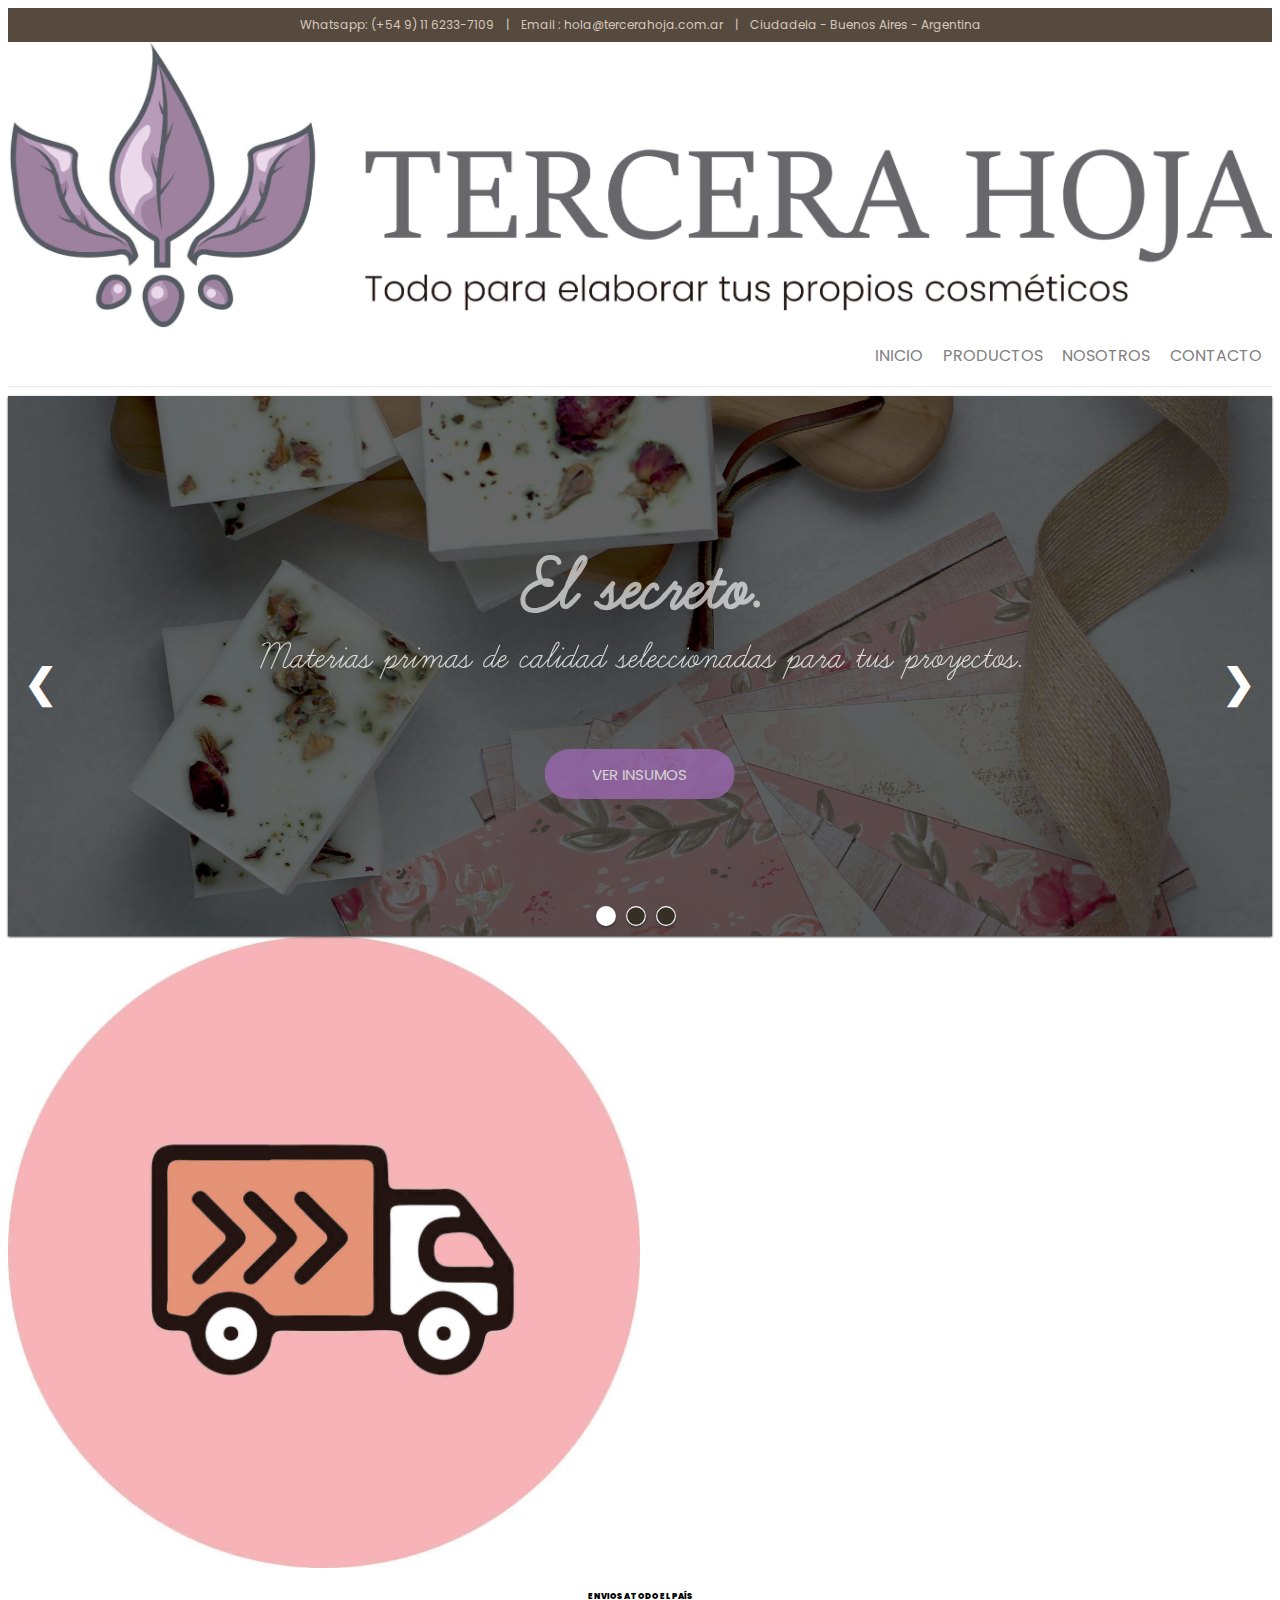
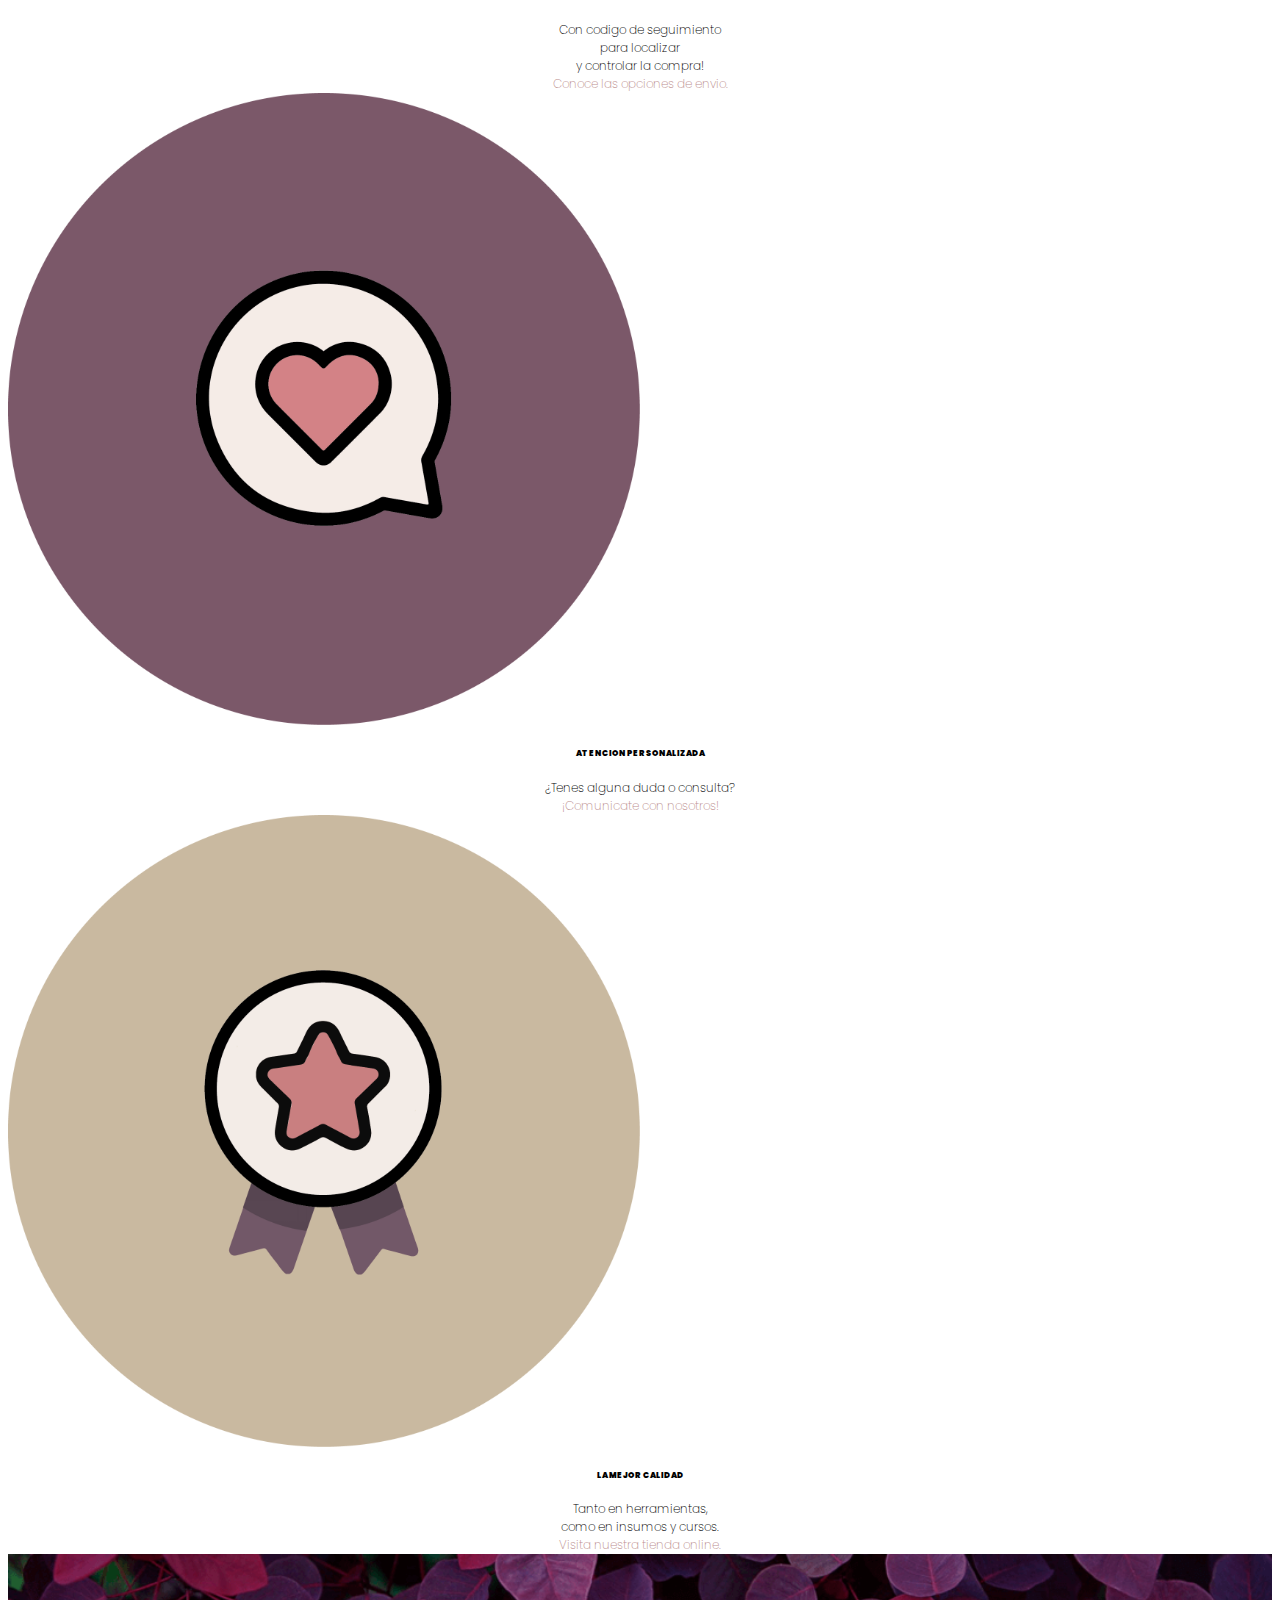
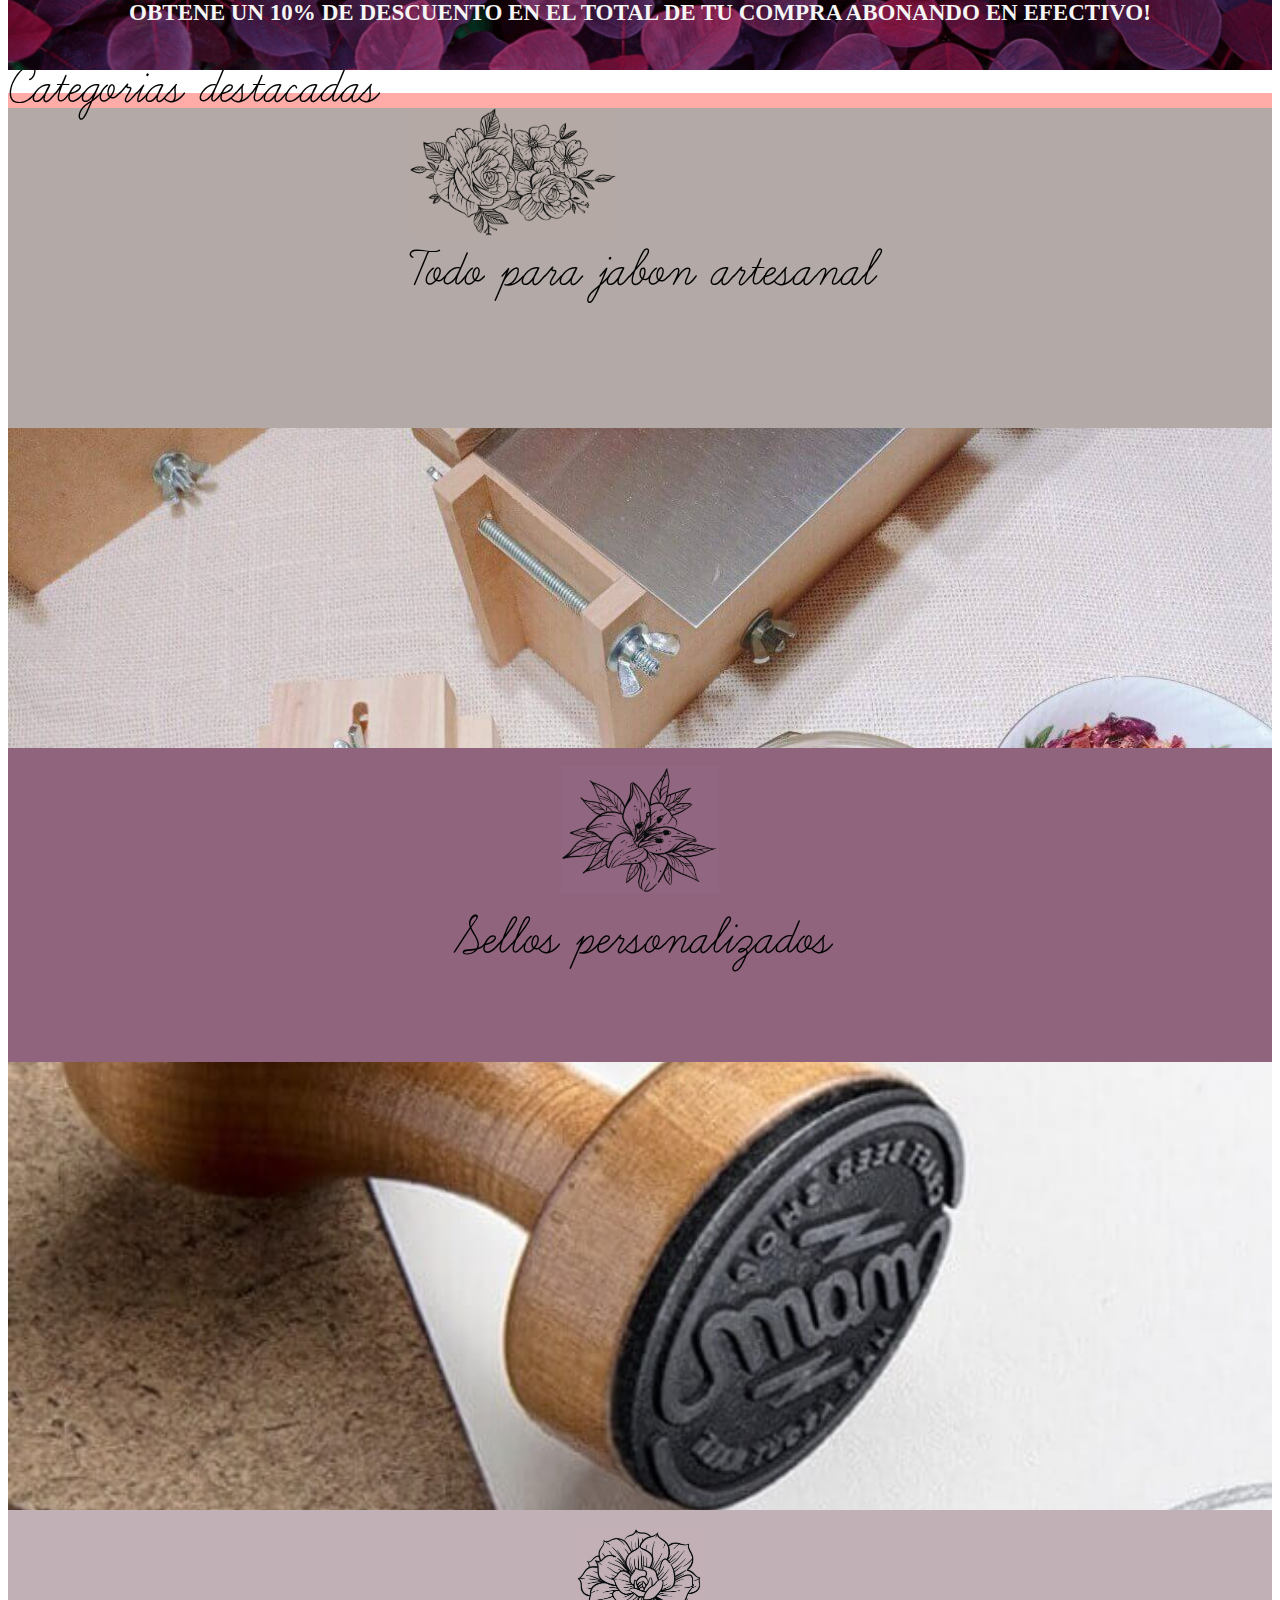
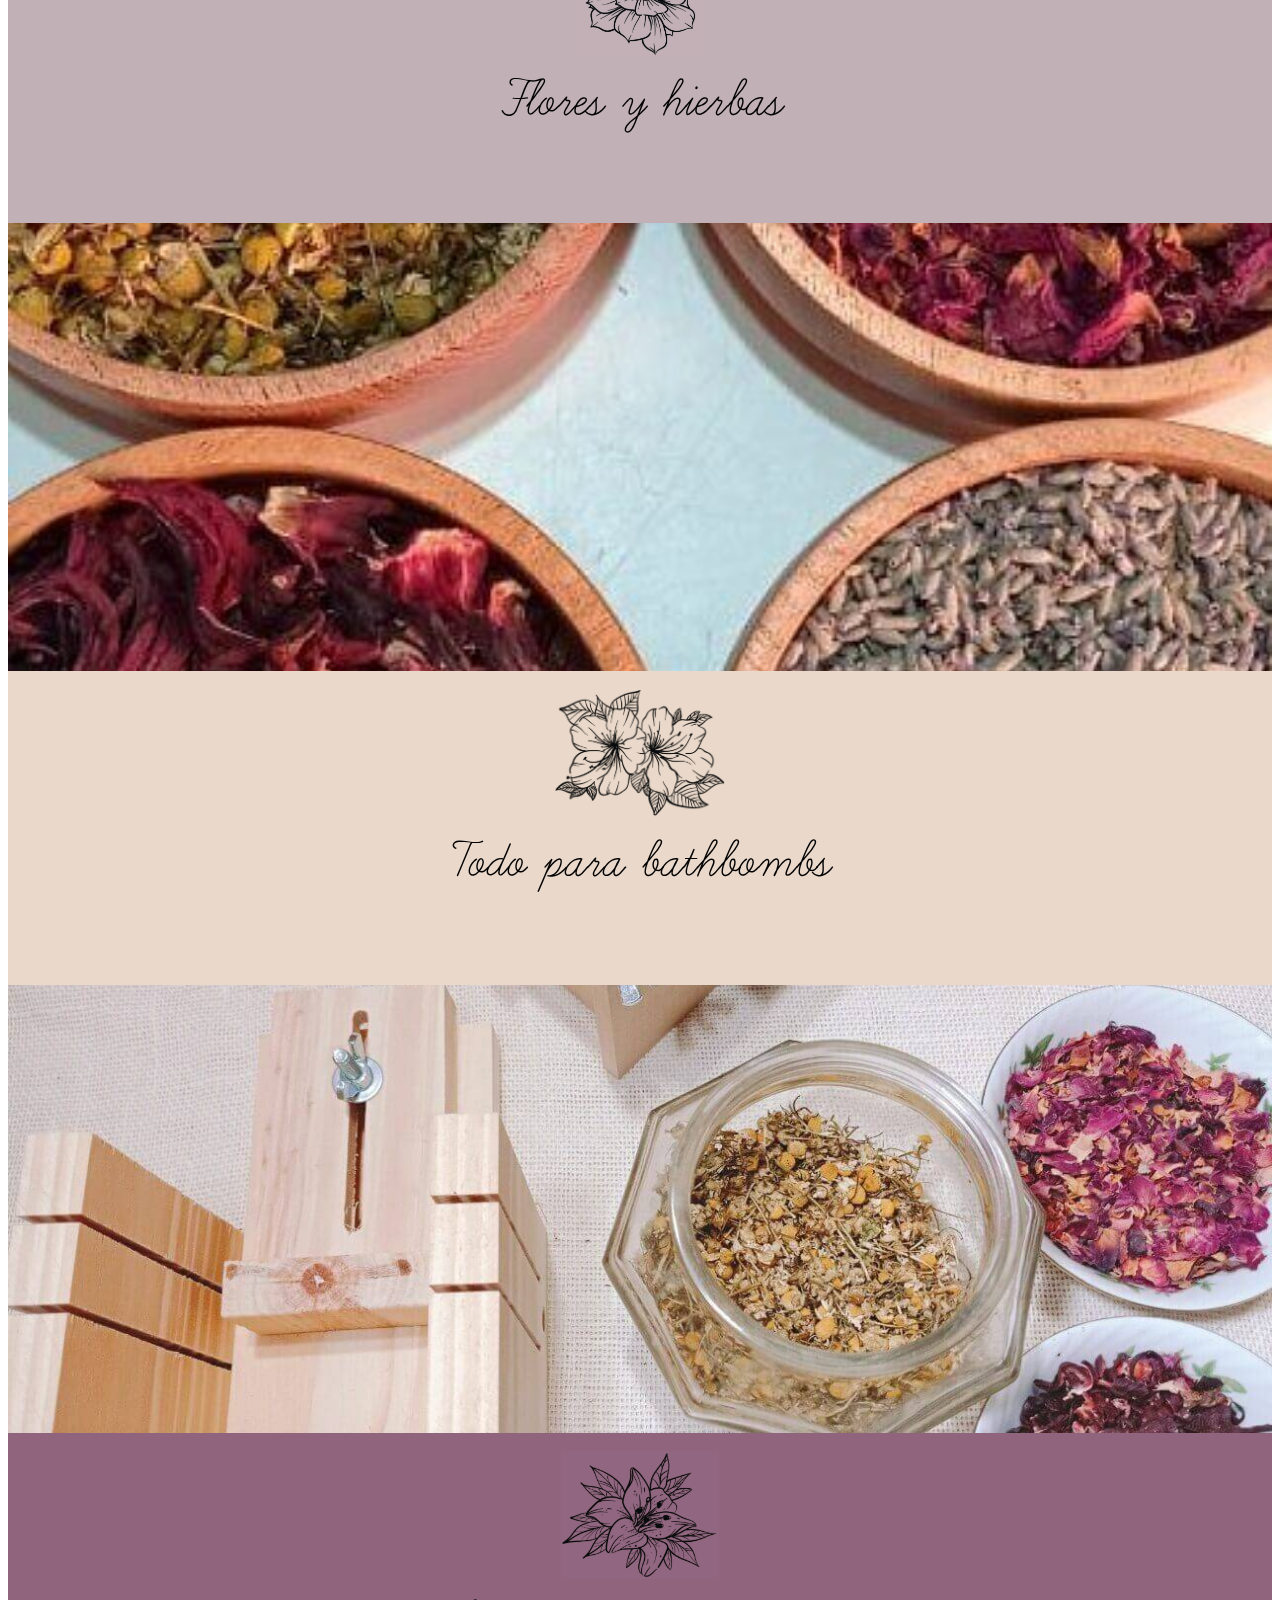
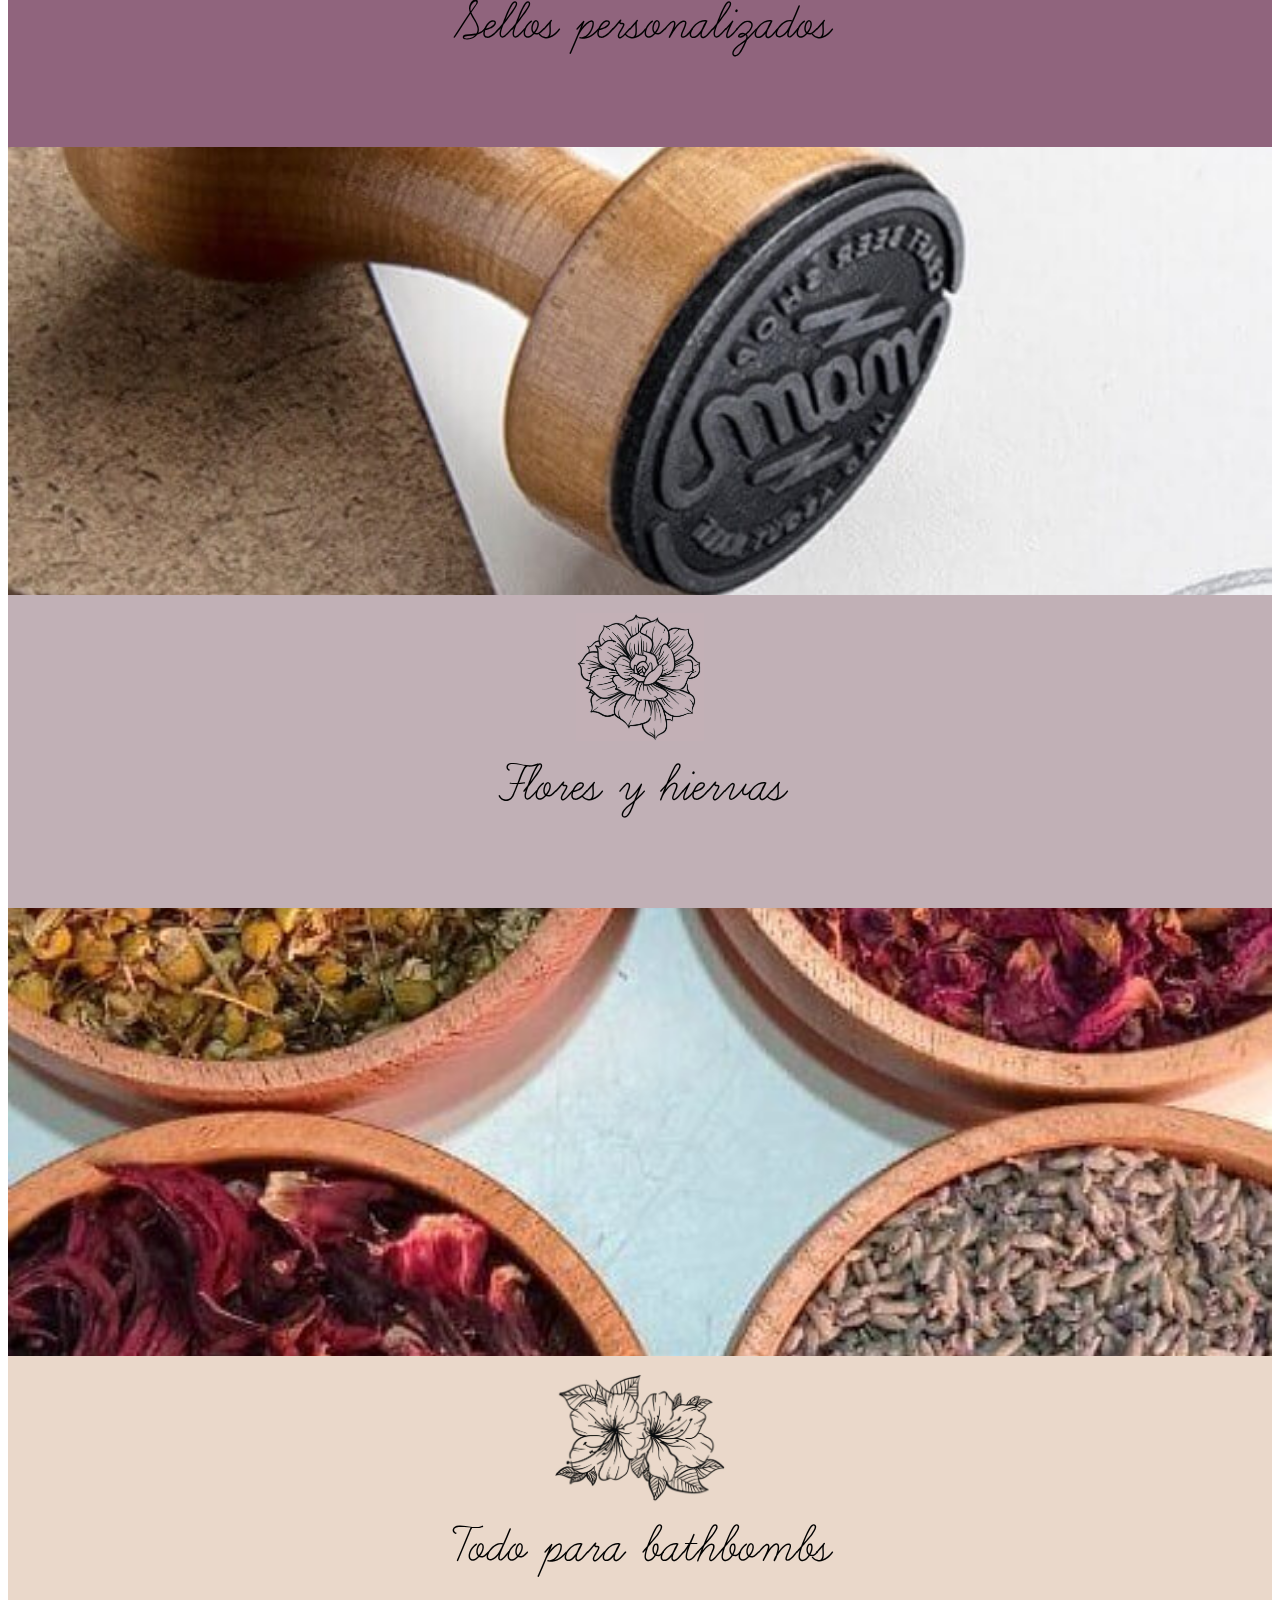
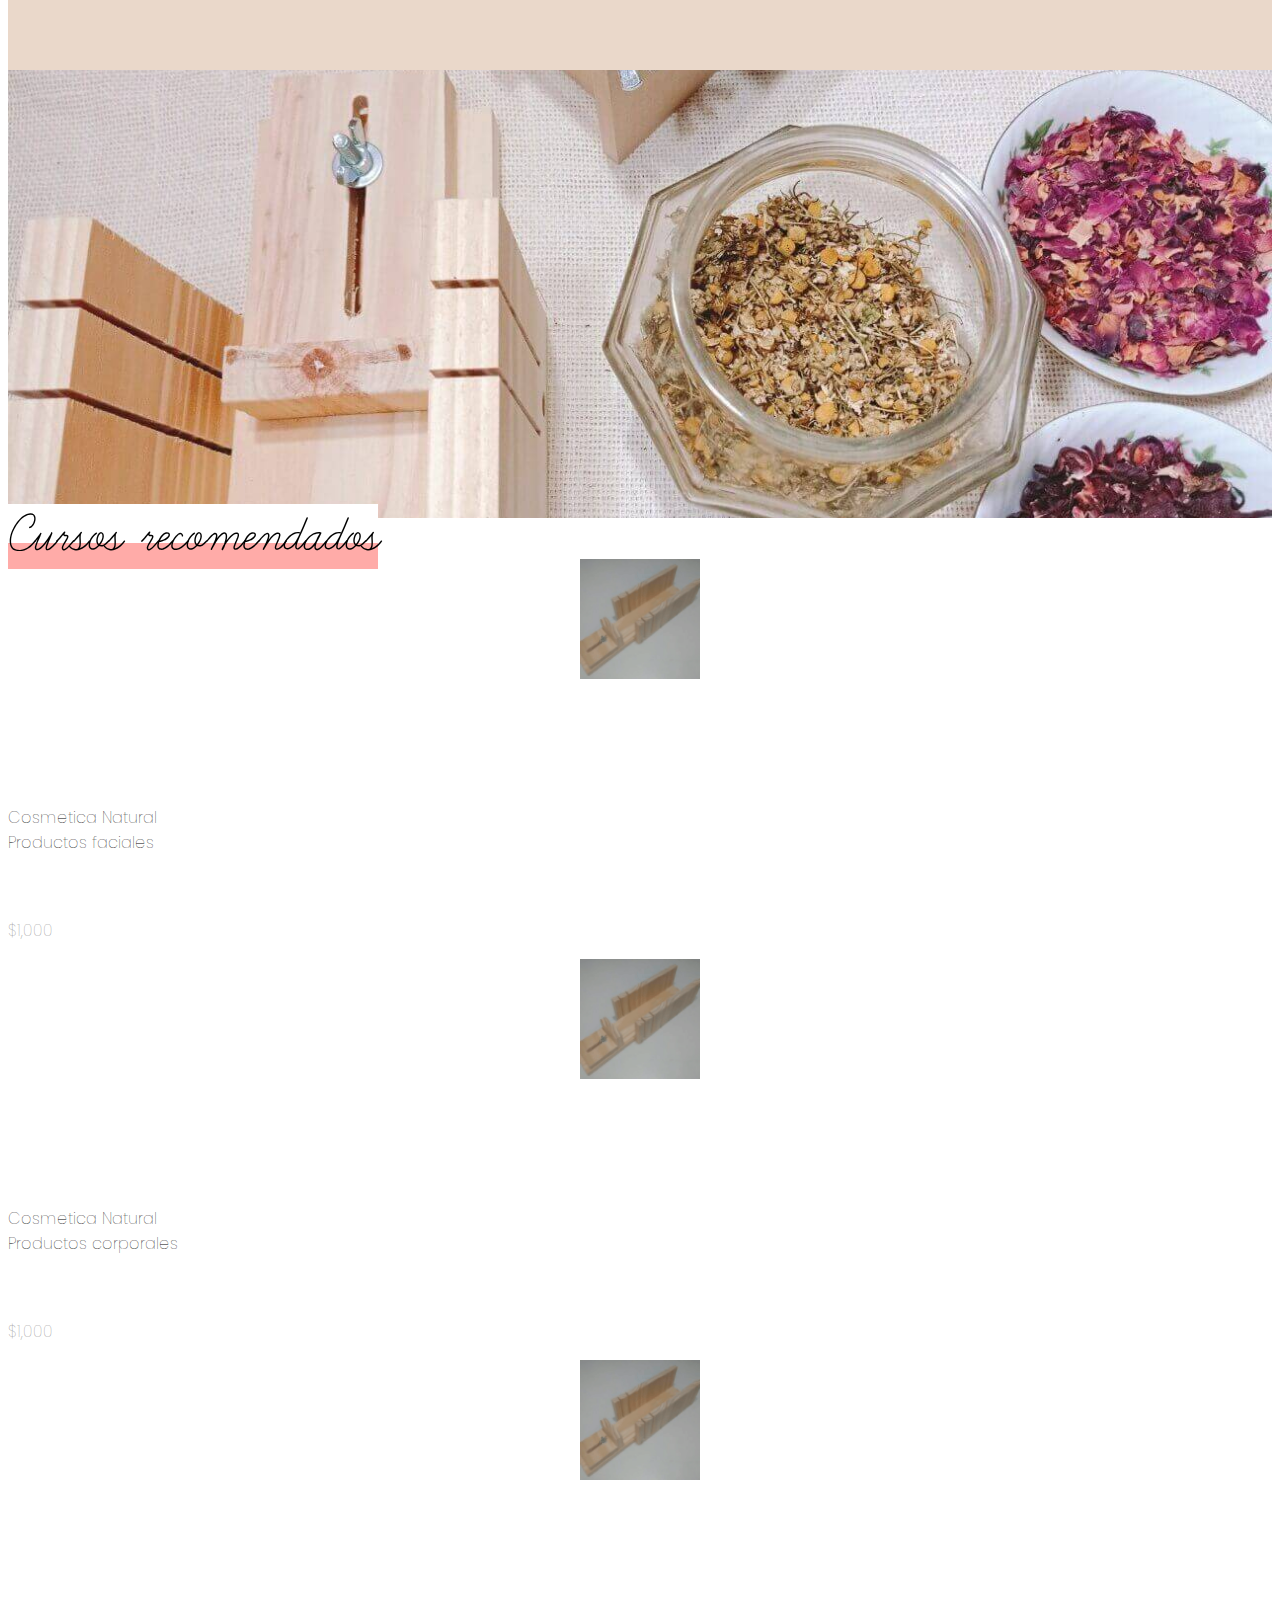
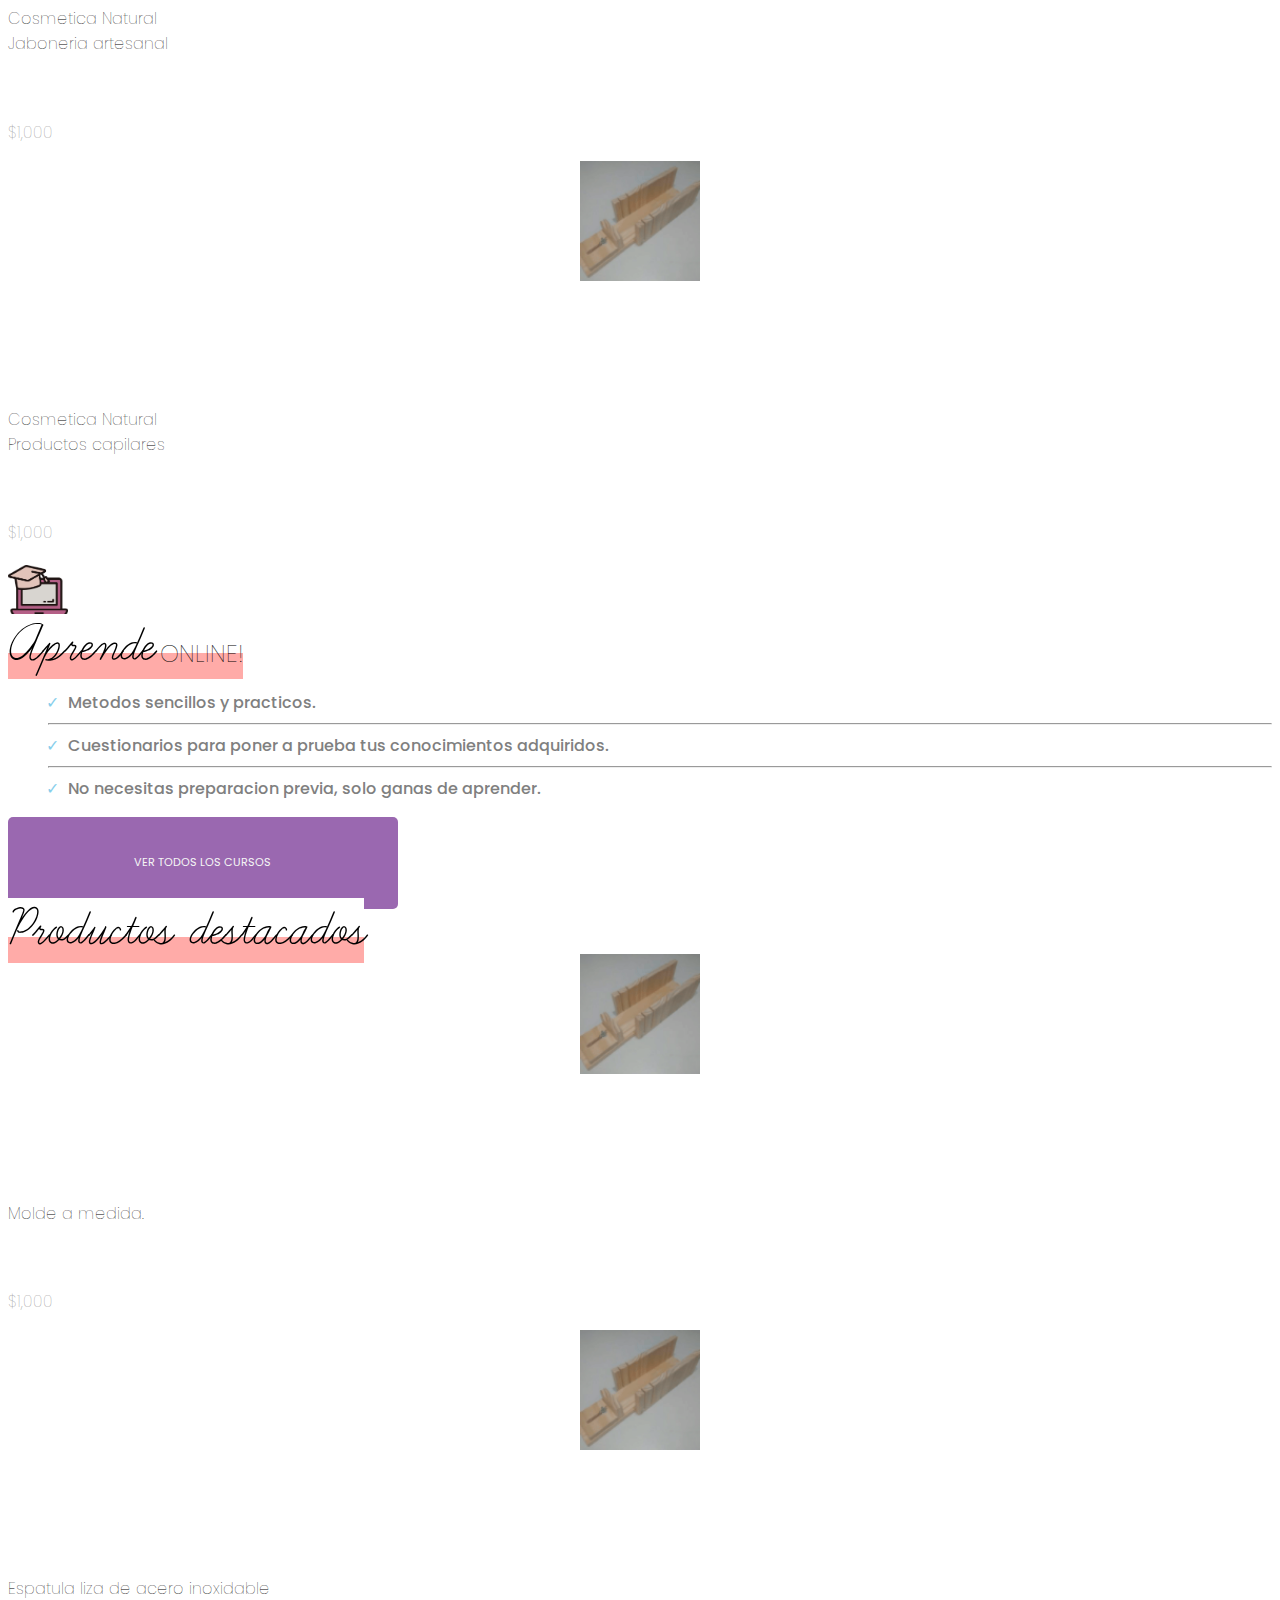
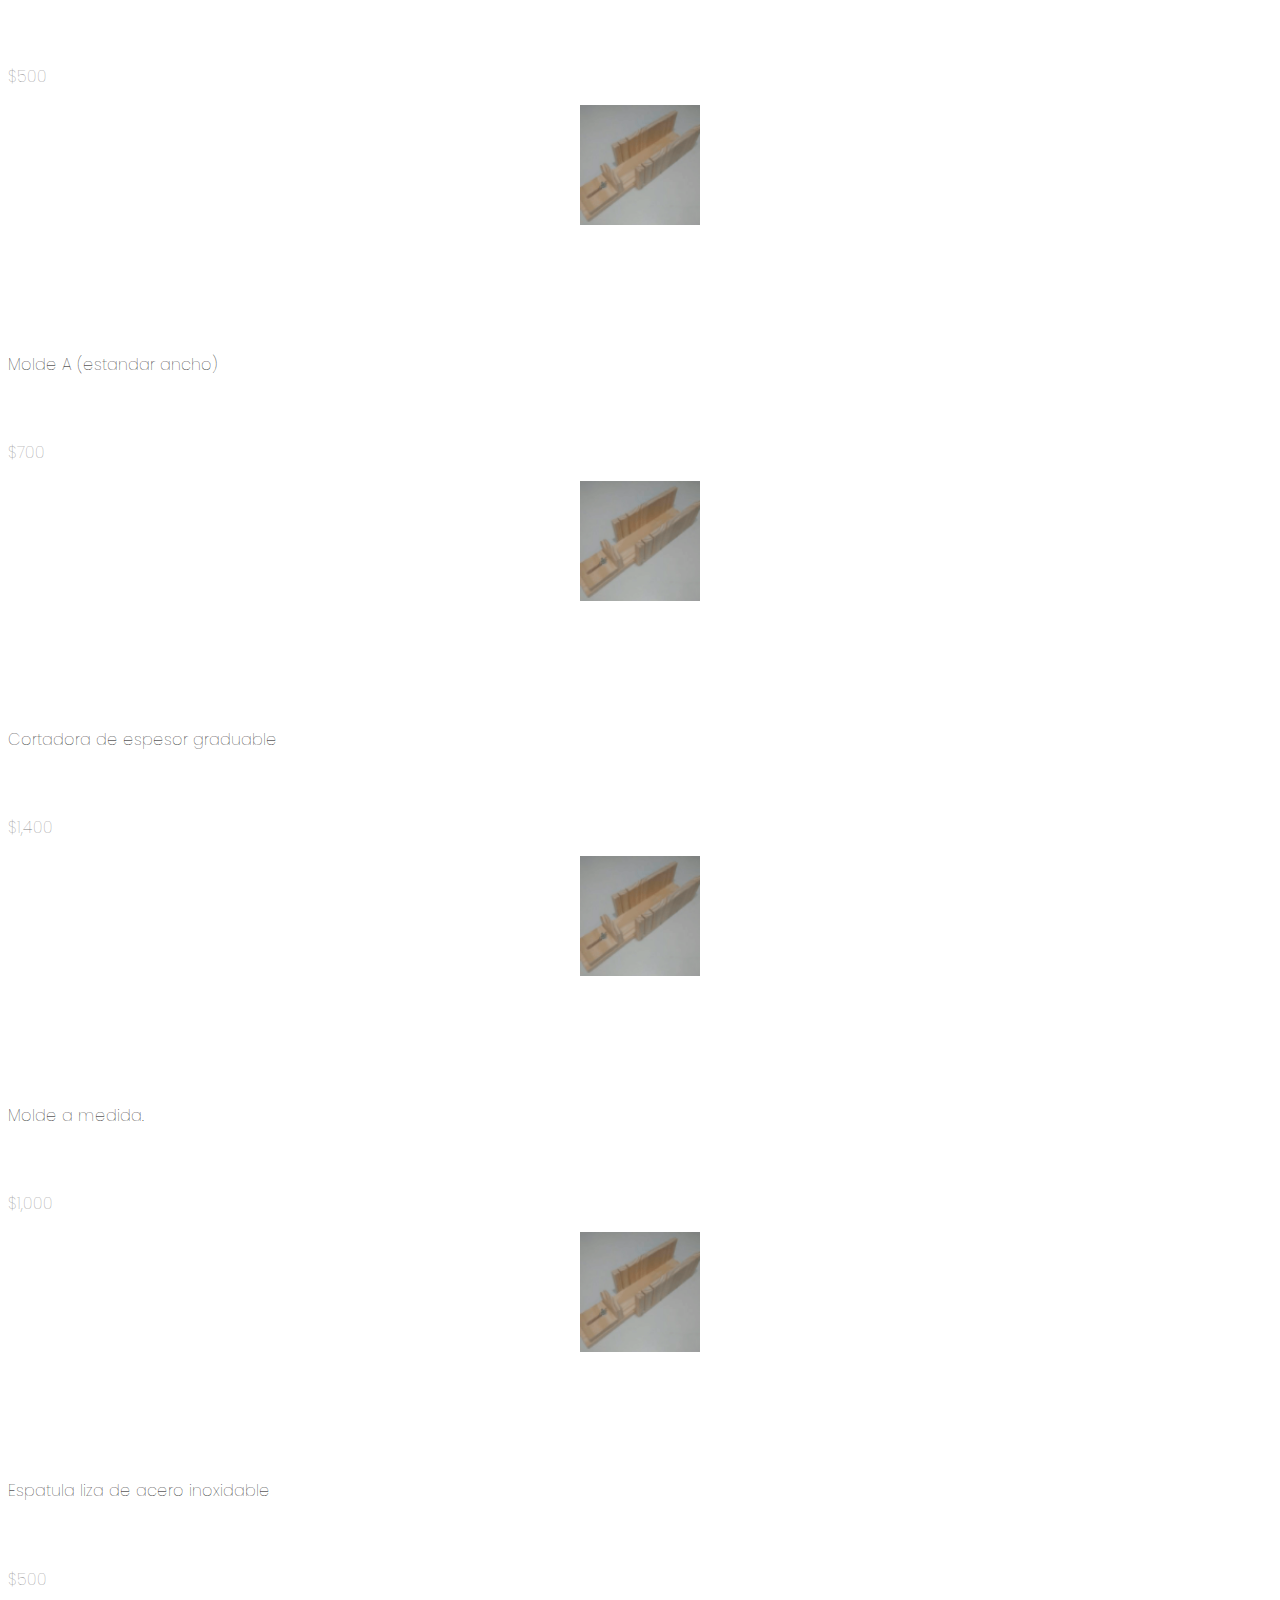
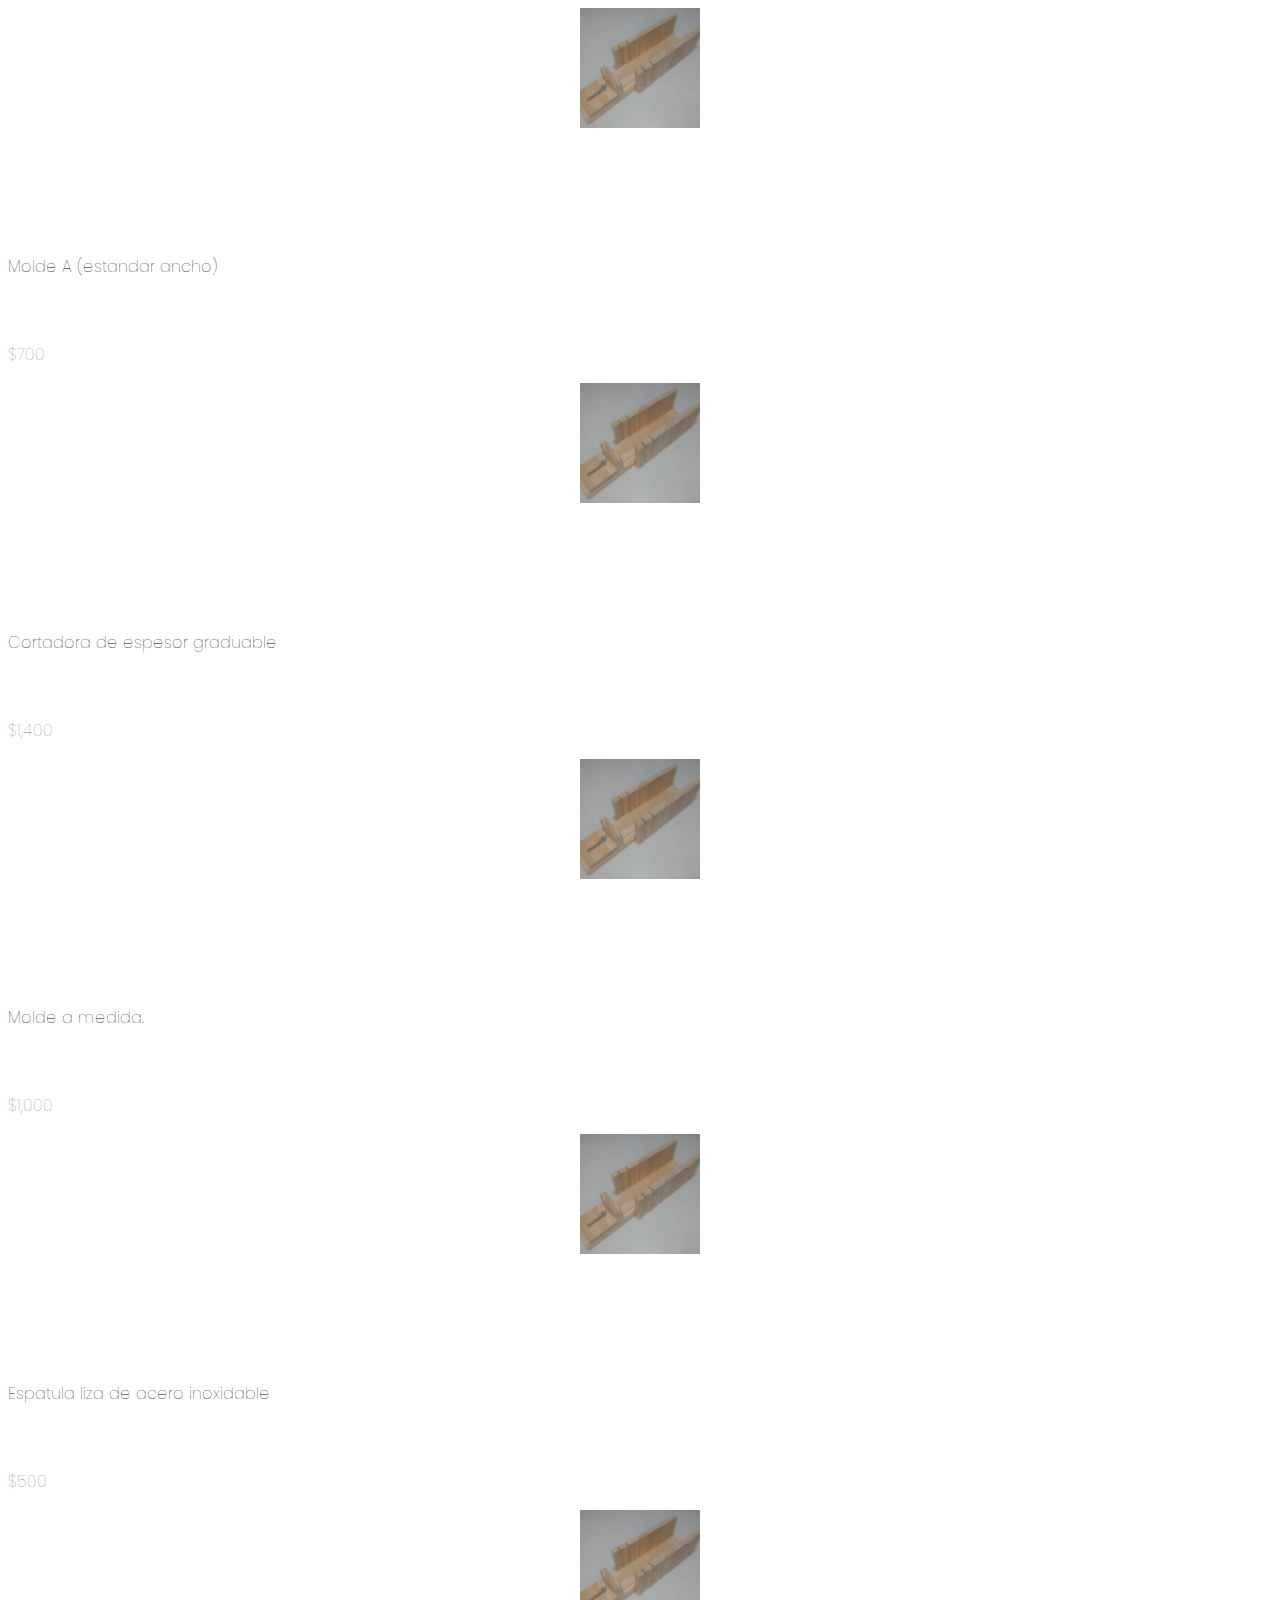
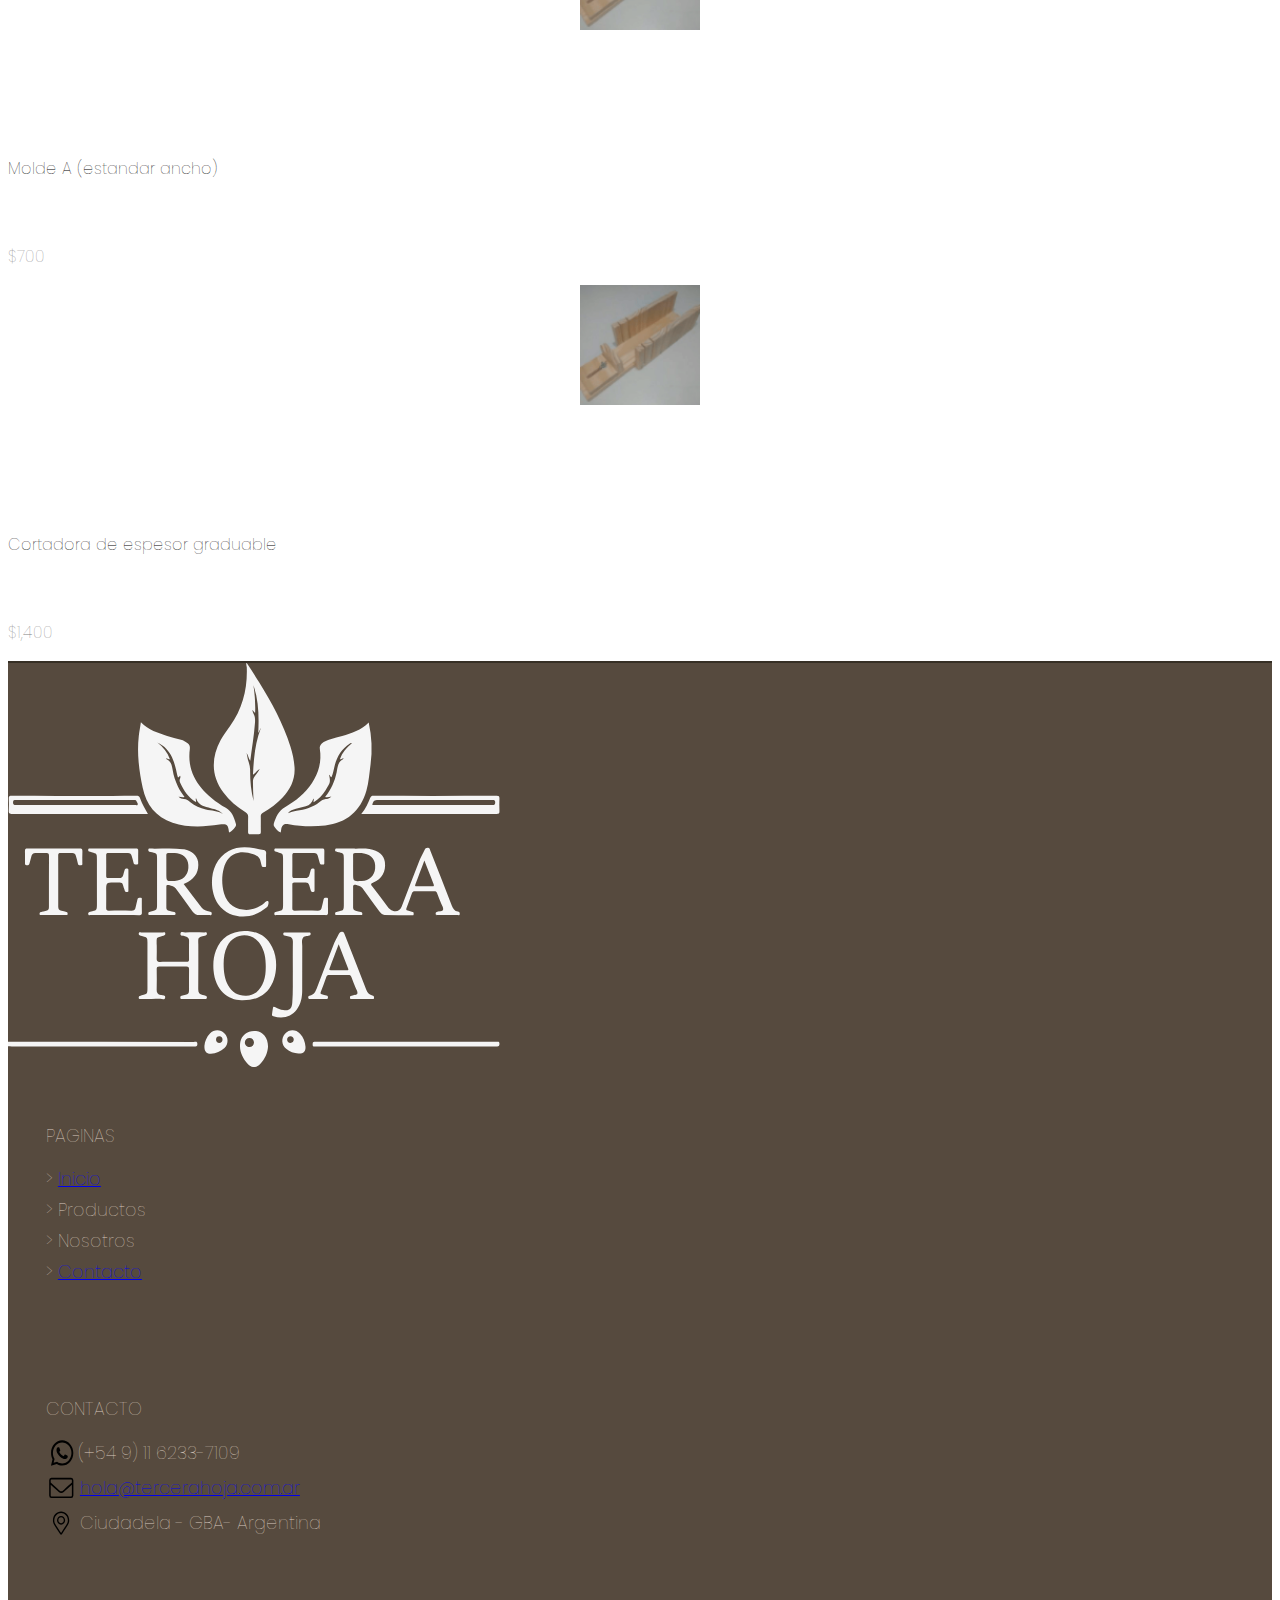
==== commit 3536bfb6: "ajustes de ultimo momento" ====
--- a/index.html
+++ b/index.html
@@ -25,10 +25,10 @@
                     <img class="img-fluid" src="imgs/logo.png" alt="logo">
                 </div>
                 <div id="hero-list" class="col-md-6 col-sm-6 col-12 ">
-                    <a class="hipervinculo" href="">INICIO</a>
+                    <a class="hipervinculo" href="./index.html">INICIO</a>
                     <a class="hipervinculo" href="">PRODUCTOS</a>
                     <a class="hipervinculo" href="">NOSOTROS</a>
-                    <a class="hipervinculo" href="">CONTACTO</a>
+                    <a class="hipervinculo" href="./links/contact.html">CONTACTO</a>
                 </div>
             </div>
         </div>
@@ -89,7 +89,7 @@
                 <div class="cuadradito_texto p-1"><h6><STRONG>ENVIOS A TODO EL PAÍS</STRONG></h6>Con codigo de seguimiento<br>para localizar<br> y controlar la compra!<br><a href="#"  style="color:rosybrown; text-decoration: none;">Conoce las opciones de envio.</a></div></div>
             <div class="col-md-3 d-flex flex-column align-items-center ">
                 <img class="cuadradito_imagen img-fluid" src="imgs/img2.png" alt=""  onmouseover="this.src='imgs/img2-hover.png'" onmouseout="this.src='imgs/img2.png'" >
-                <div class="cuadradito_texto p-1"><h6><STRONG>ATENCION PERSONALIZADA</STRONG></h6> ¿Tenes alguna duda o consulta?<br><a href="#"  style="color:rosybrown; text-decoration: none;">¡Comunicate con nosotros!</a></div></div>
+                <div class="cuadradito_texto p-1"><h6><STRONG>ATENCION PERSONALIZADA</STRONG></h6> ¿Tenes alguna duda o consulta?<br><a href="./links/contact.html"  style="color:rosybrown; text-decoration: none;">¡Comunicate con nosotros!</a></div></div>
             <div class="col-md-3 d-flex flex-column  align-items-center ">
                 <img class="cuadradito_imagen img-fluid" src="imgs/img3.png" alt=""  onmouseover="this.src='imgs/img3-hover.png'" onmouseout="this.src='imgs/img3.png'" >
                 <div class="cuadradito_texto p-1"> <h6><STRONG>LA MEJOR CALIDAD</STRONG></h6>Tanto en herramientas,<br> como en insumos y cursos.<br><a href="#"  style="color:rosybrown; text-decoration: none;"> Visita nuestra tienda online. </a></div></div>
@@ -136,7 +136,7 @@
             <div class="col-md-4 gx-md-1 col-12 gx-0 d-flex flex-md-column flex-row ">
                 <div class="flor3 d-flex flex-column justify-content-center align-items-center">
                     <img class=" flor3-img d-flex justify-content-center align-items-center" src="./imgs/flor3.jpg" alt="">
-                    <div class="texto_flor3 d-flex justify-content-center align-items-center">Flores y hiervas
+                    <div class="texto_flor3 d-flex justify-content-center align-items-center">Flores y hierbas
                     </div>
                 </div>
                 <div class="below_flor3">
@@ -309,23 +309,23 @@
             <div class="col-sm-2 col-12 footer-ul-header ">
                 <p>PAGINAS</p>
                 <ul class="no-list-type">
-                    <li><span>&#62;</span> Inicio</li>
+                    <li><span>&#62;</span> <a class="hipervinculo_footer" href="./index.html">Inicio</a></li>
                     <li><span>&#62;</span> Productos</li>
                     <li><span>&#62;</span> Nosotros</li>
-                    <li><span>&#62;</span> Contacto</li>
+                    <li><span>&#62;</span> <a class="hipervinculo_footer" href="./links/contact.html">Contacto</a></li>
                 </ul>
             </div>
             <div class="col-sm-3 col-12 footer-ul-header"><p>CONTACTO</p>
             <ul class="no-list-type">
                 <li class="icon-what mb-3"><span class="tab-space"></span>(+54 9) 11 6233-7109</li>
-                <li class="icon-mail mb-3"><span class="tab-space"> hola@tercerahoja.com.ar</li>
+                <li class="icon-mail mb-3"><span class="tab-space"><a class="hipervinculo_footer" onClick="javascript:window.open('mailto:hola@tercerahoja.com.ar', 'mail');event.preventDefault()" href="mailto:hola@tercerahoja.com.ar"> hola@tercerahoja.com.ar</a></li>
                 <li class="icon-locat"><span class="tab-space"></span>Ciudadela - GBA- Argentina</li>
             </ul>
             </div>
             <div class="col-sm-2 col-12 footer-ul-header"><p>SIGAMOS CONECTADOS!</p>
             <ul class="no-list-type">
-                <li class="icon-face mb-3"><span class="tab-space"></span>/TerceraHoja</li>
-                <li class="icon-insta"><span class="tab-space"></span>/TerceraHojaOK</li>
+                <li class="icon-face mb-3"><a class="icon-face-text" href="https://www.facebook.com/TerceraHoja/" target="_blank"><span class="tab-space"></span>/TerceraHoja</a></li>
+                <li class="icon-insta"><a class="icon-insta-text" href="https://www.instagram.com/tercerahojaok/" target="_blank"><span class="tab-space"></span>/TerceraHojaOK</a></li>
             </ul>
             </div>
             <div class="row p-0 m-0">
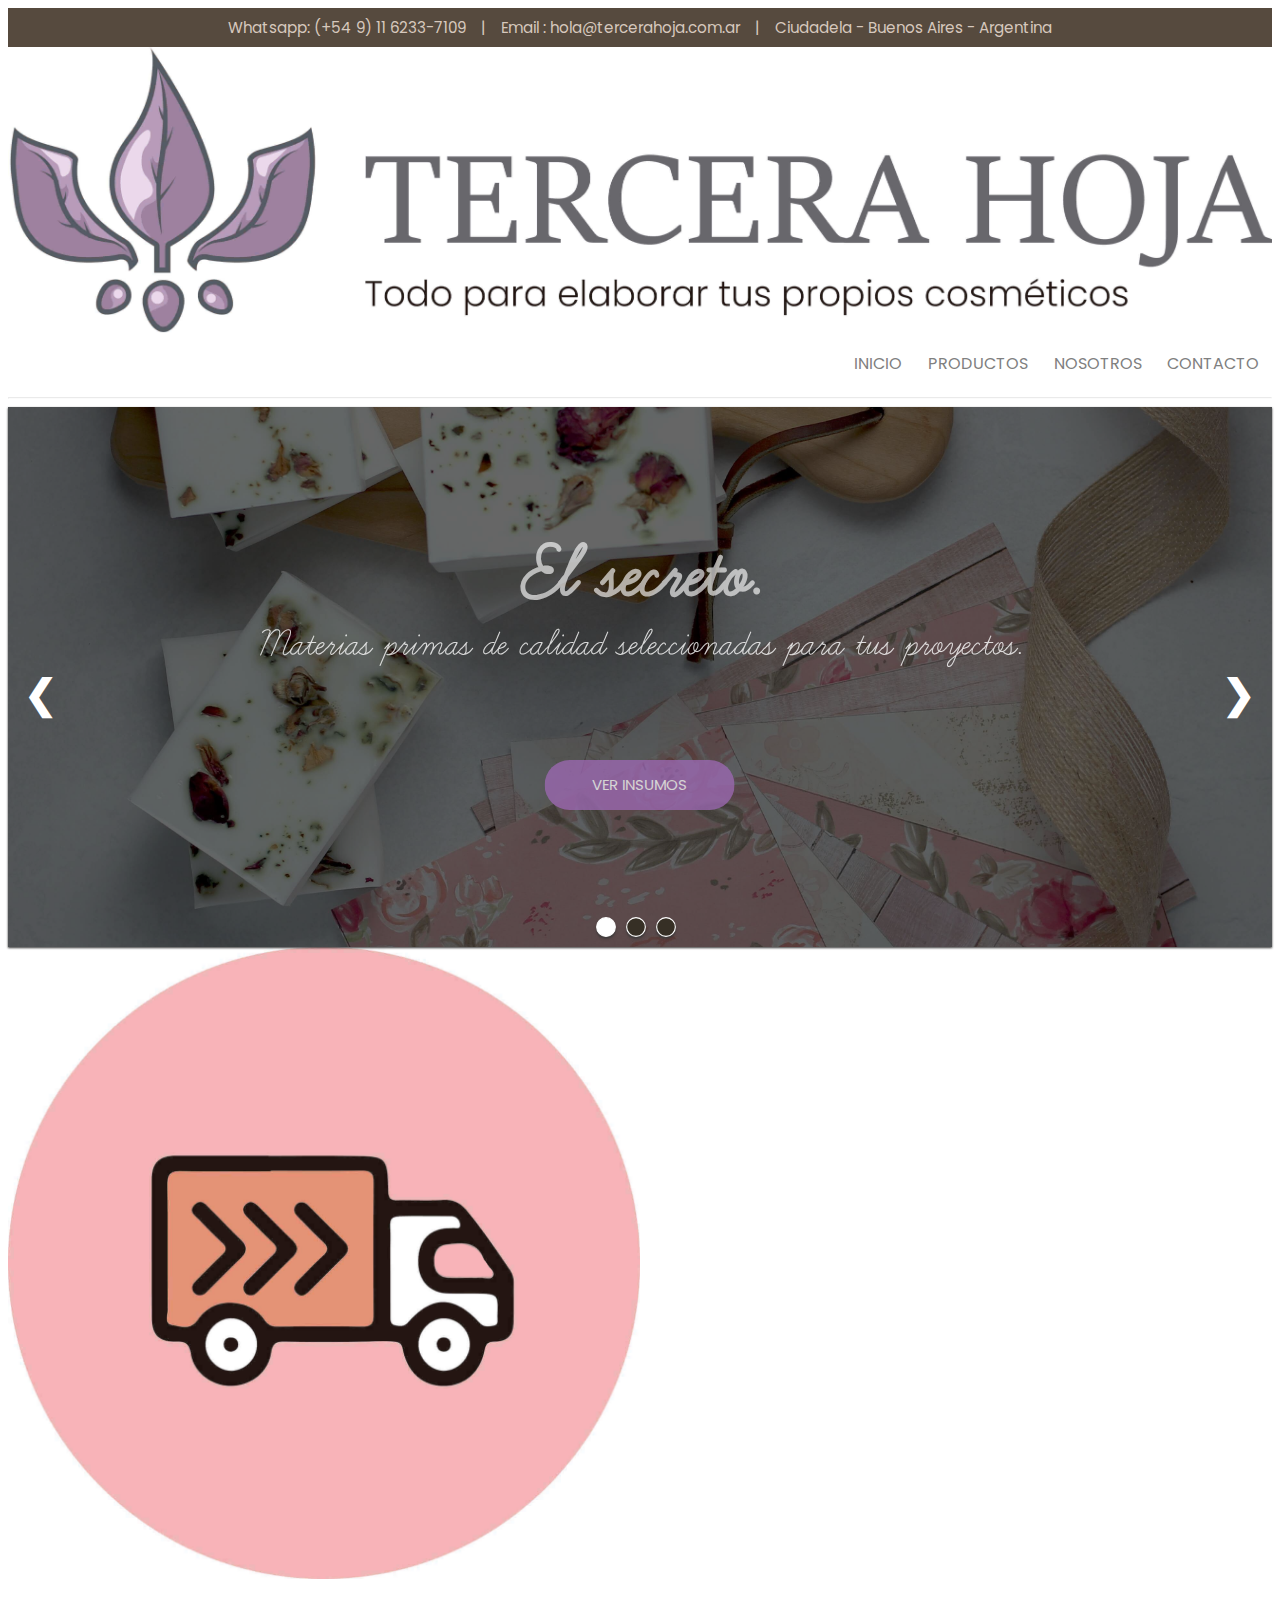
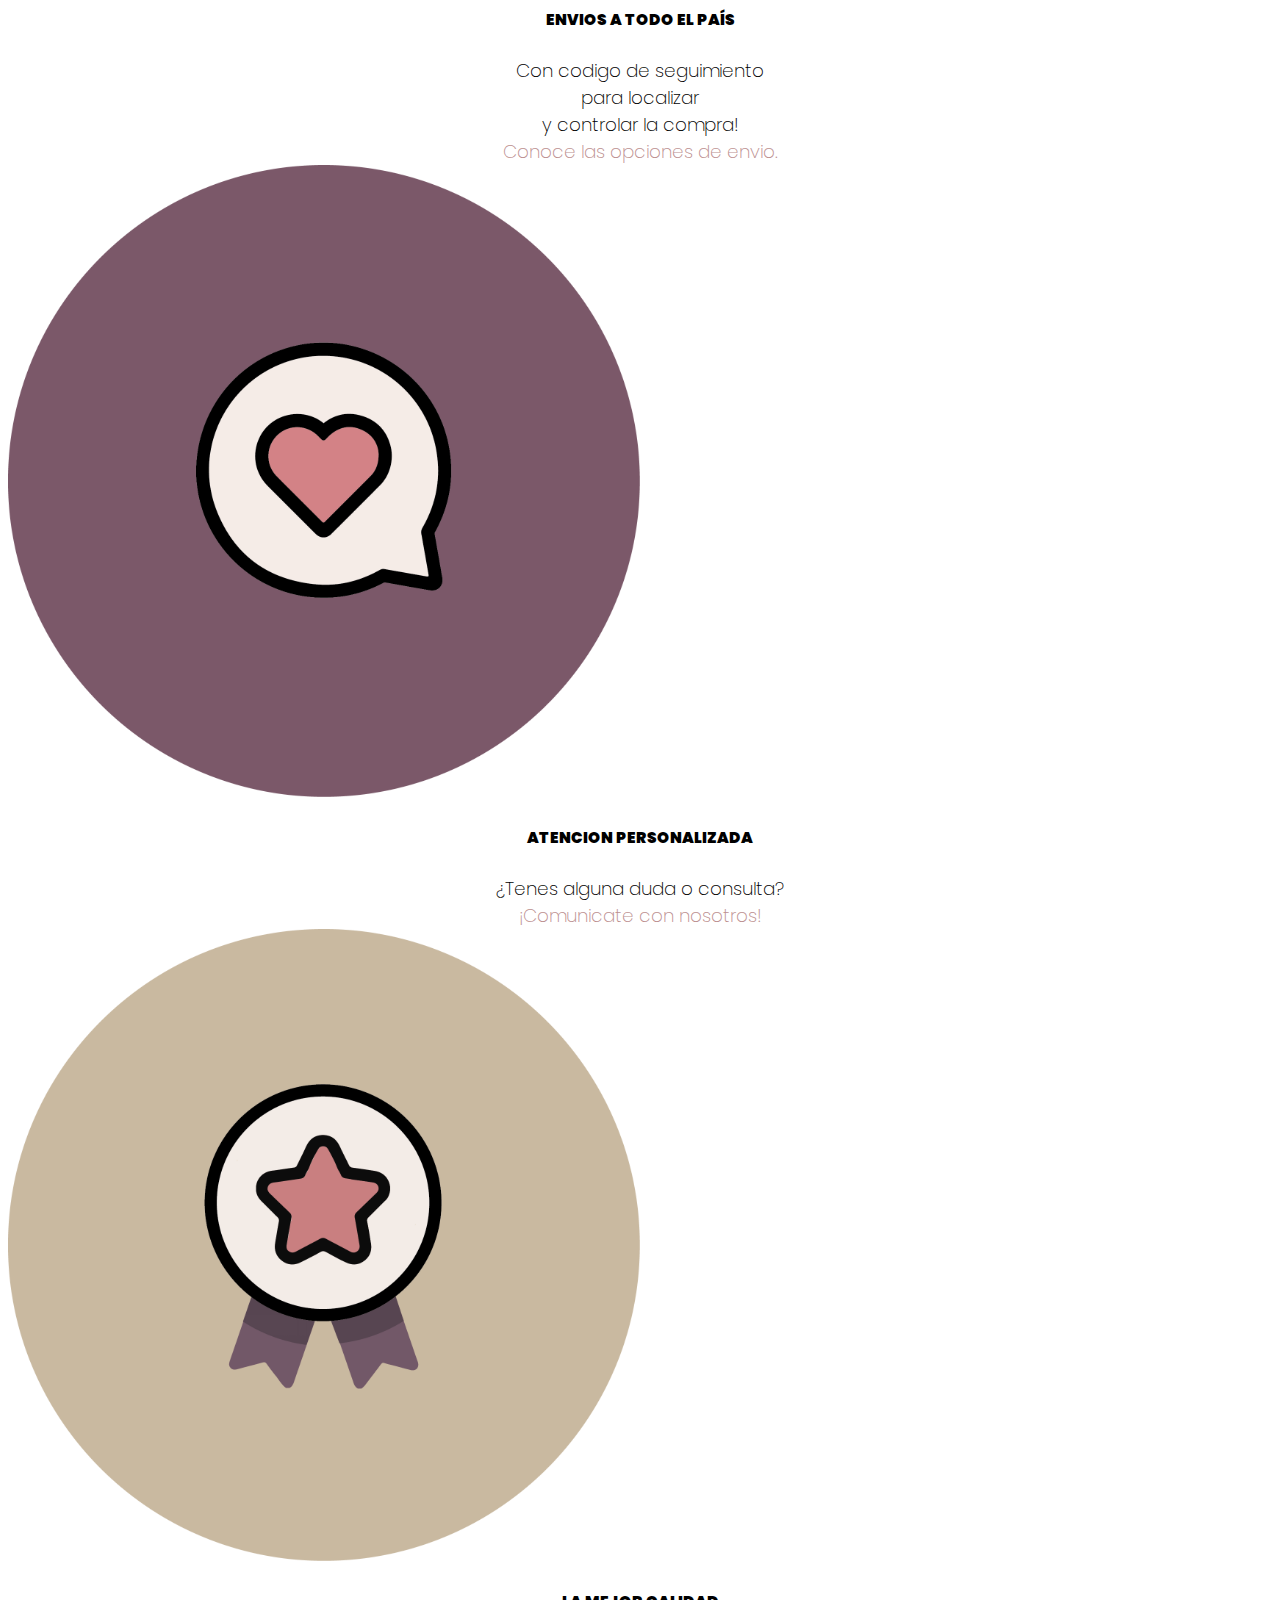
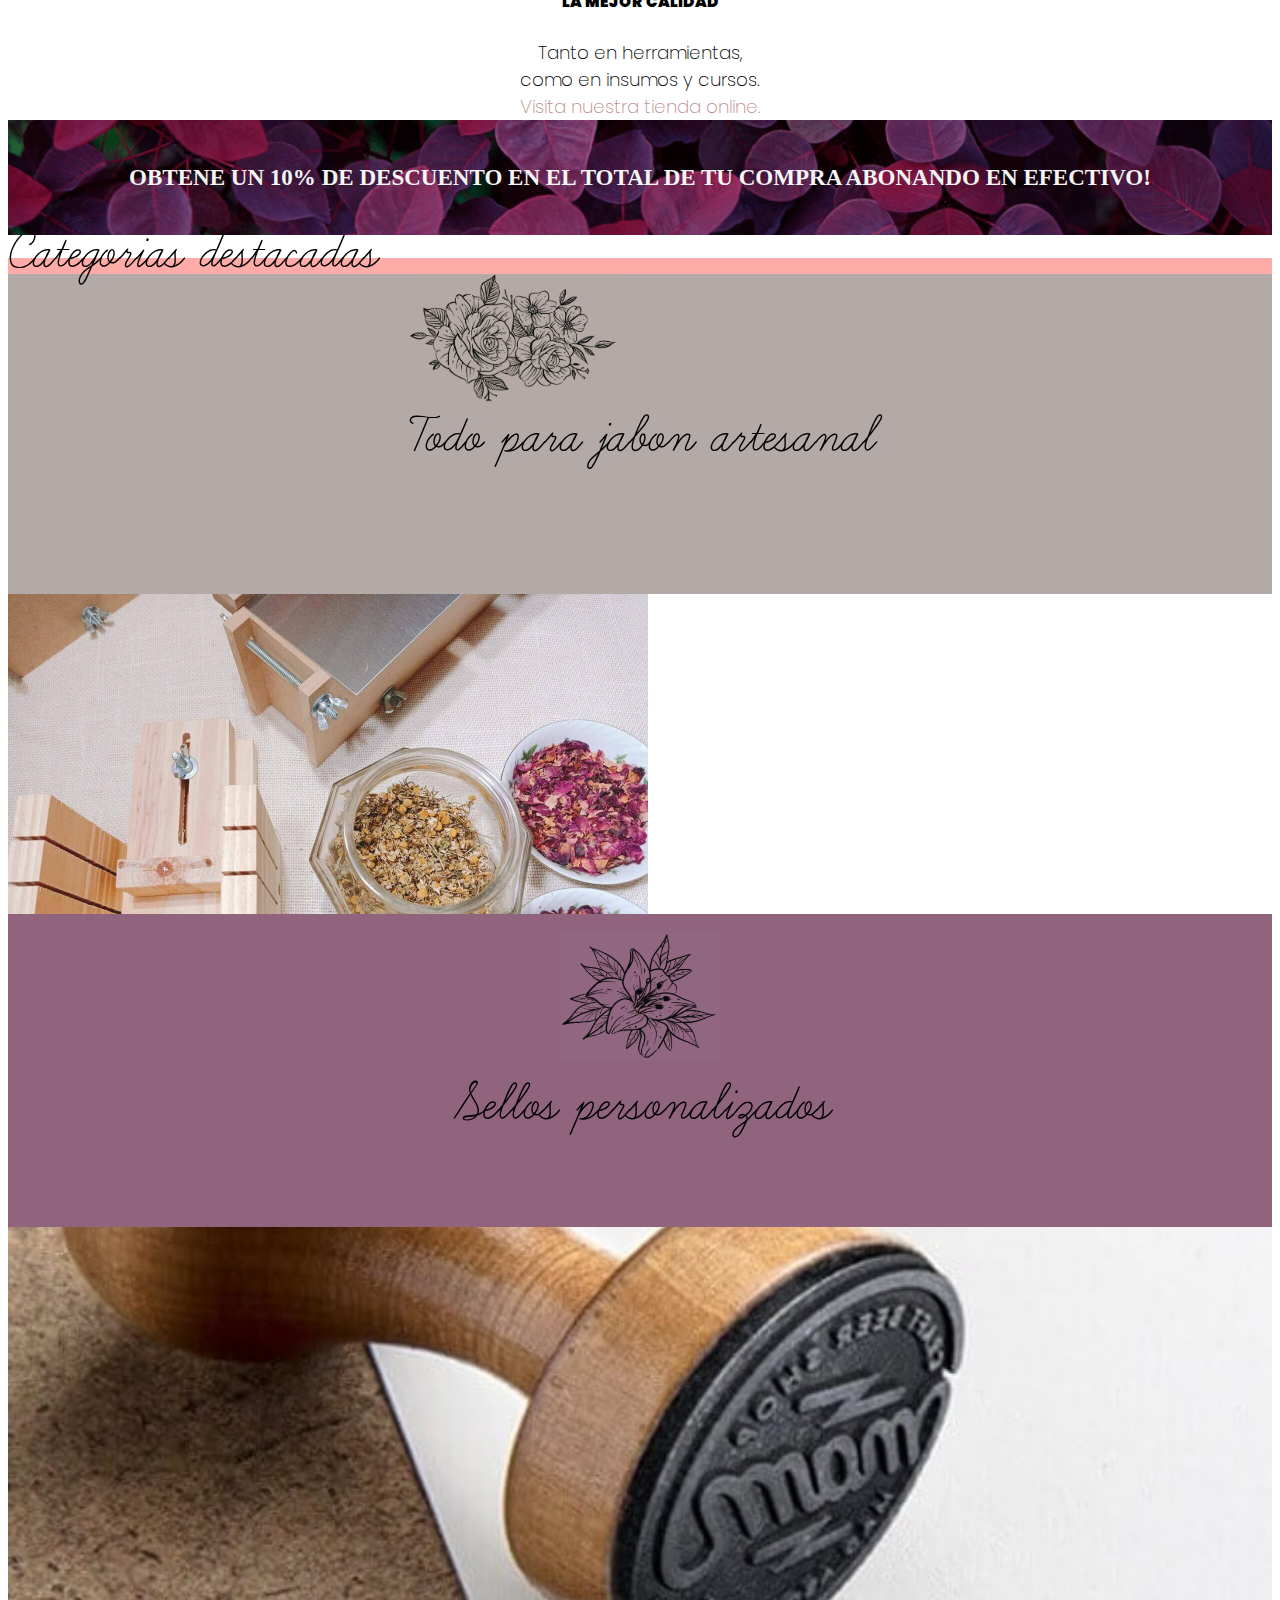
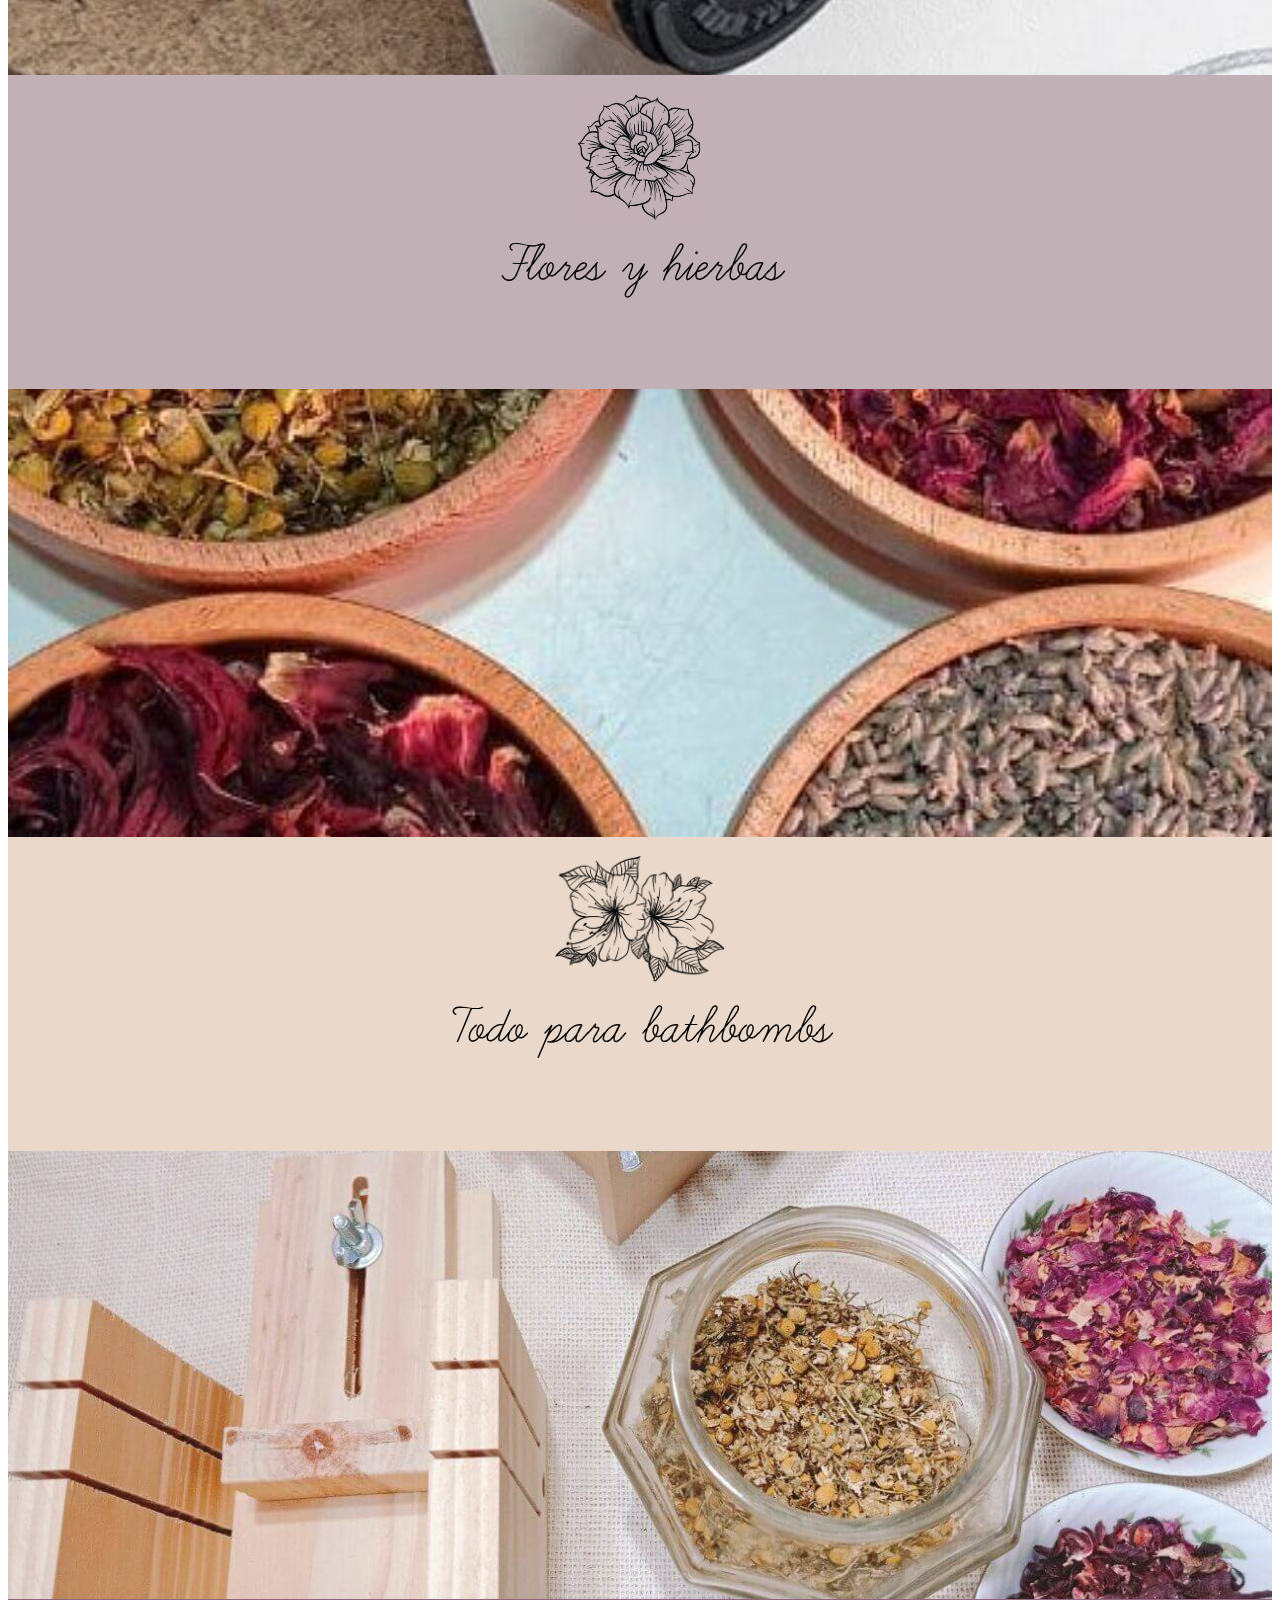
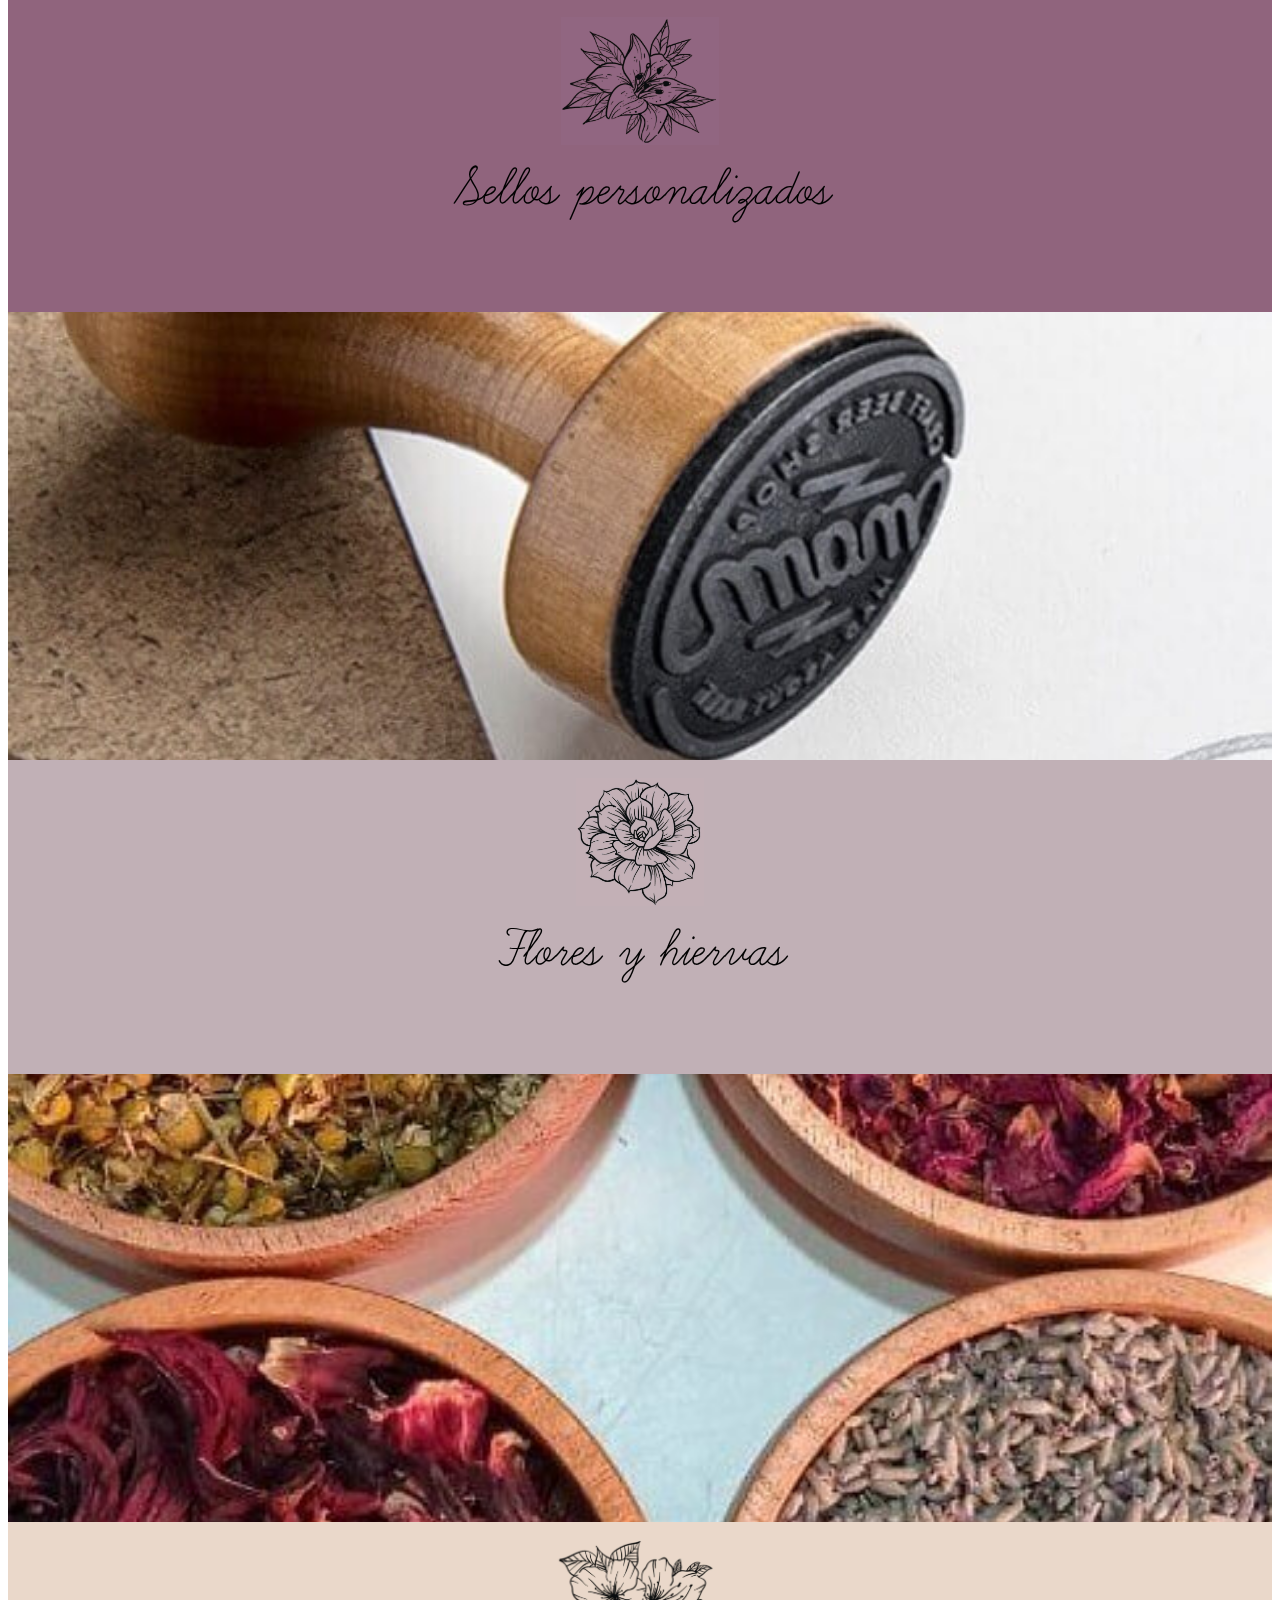
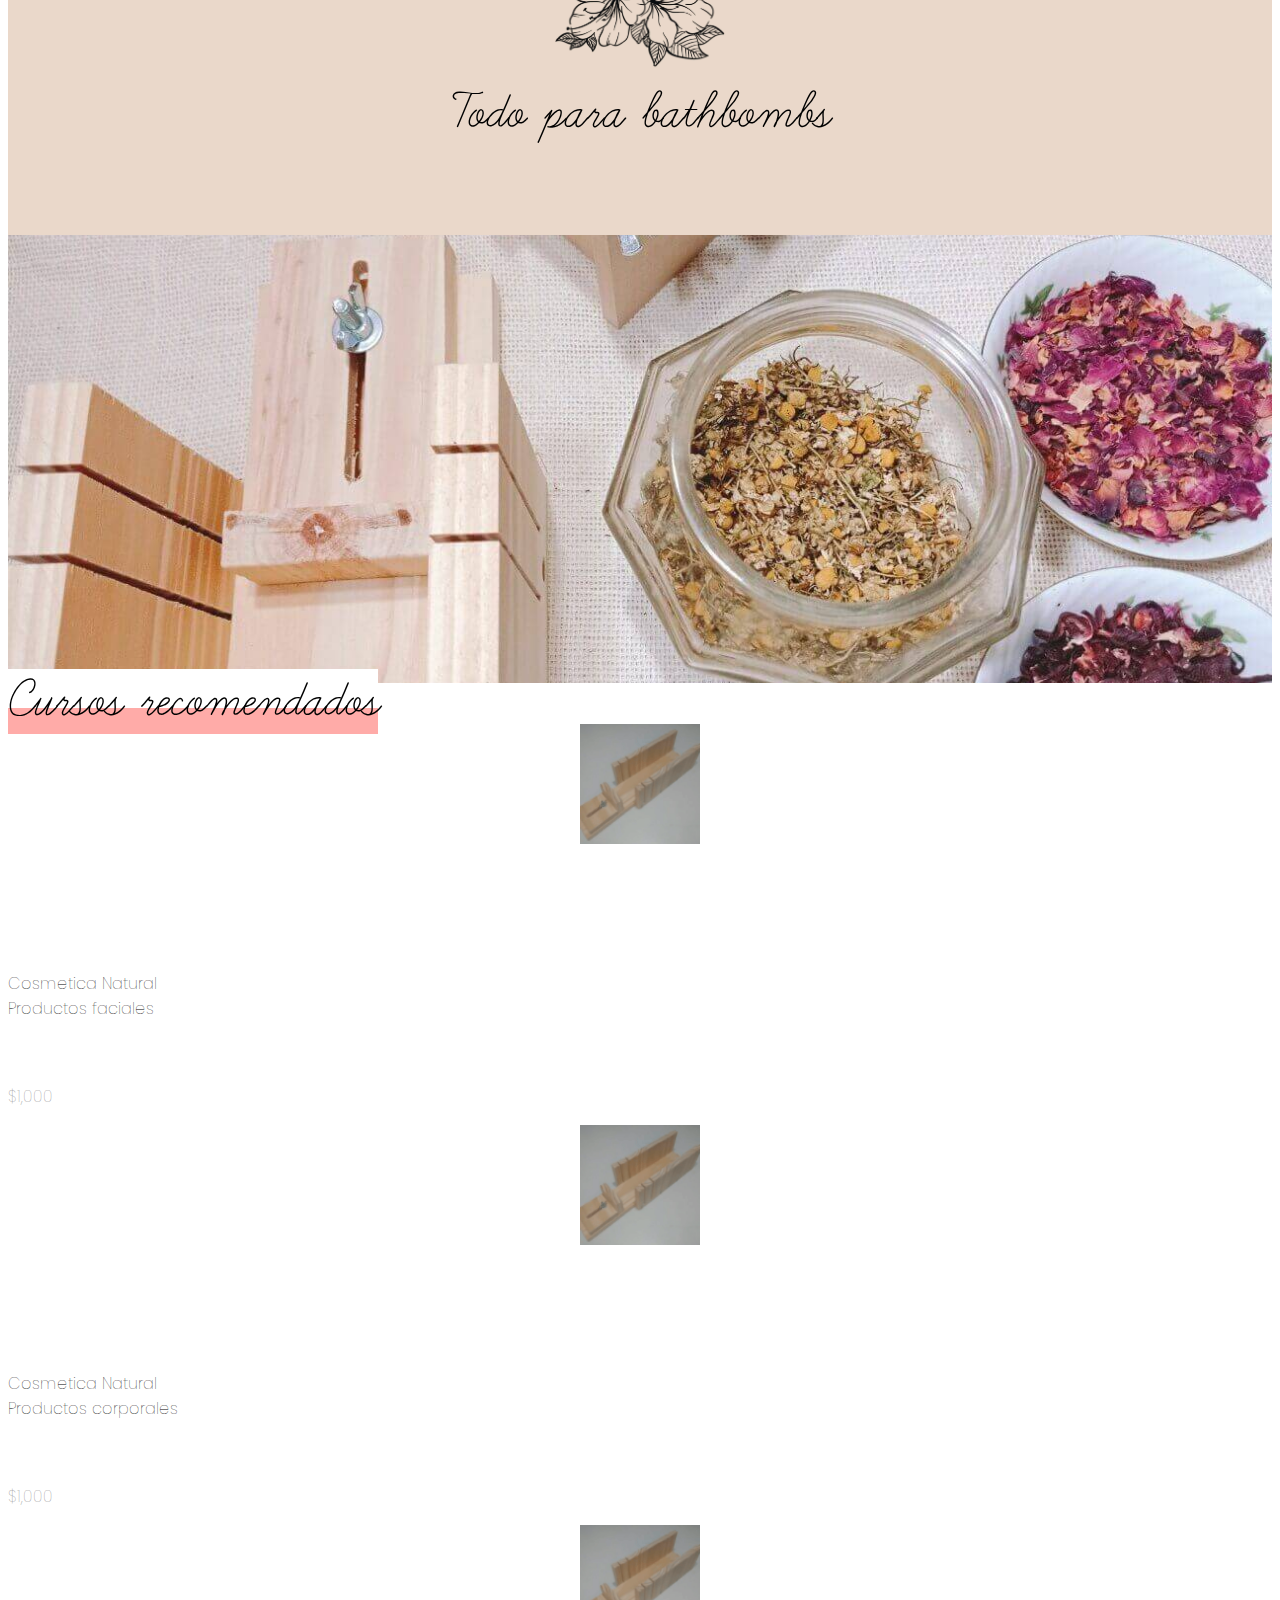
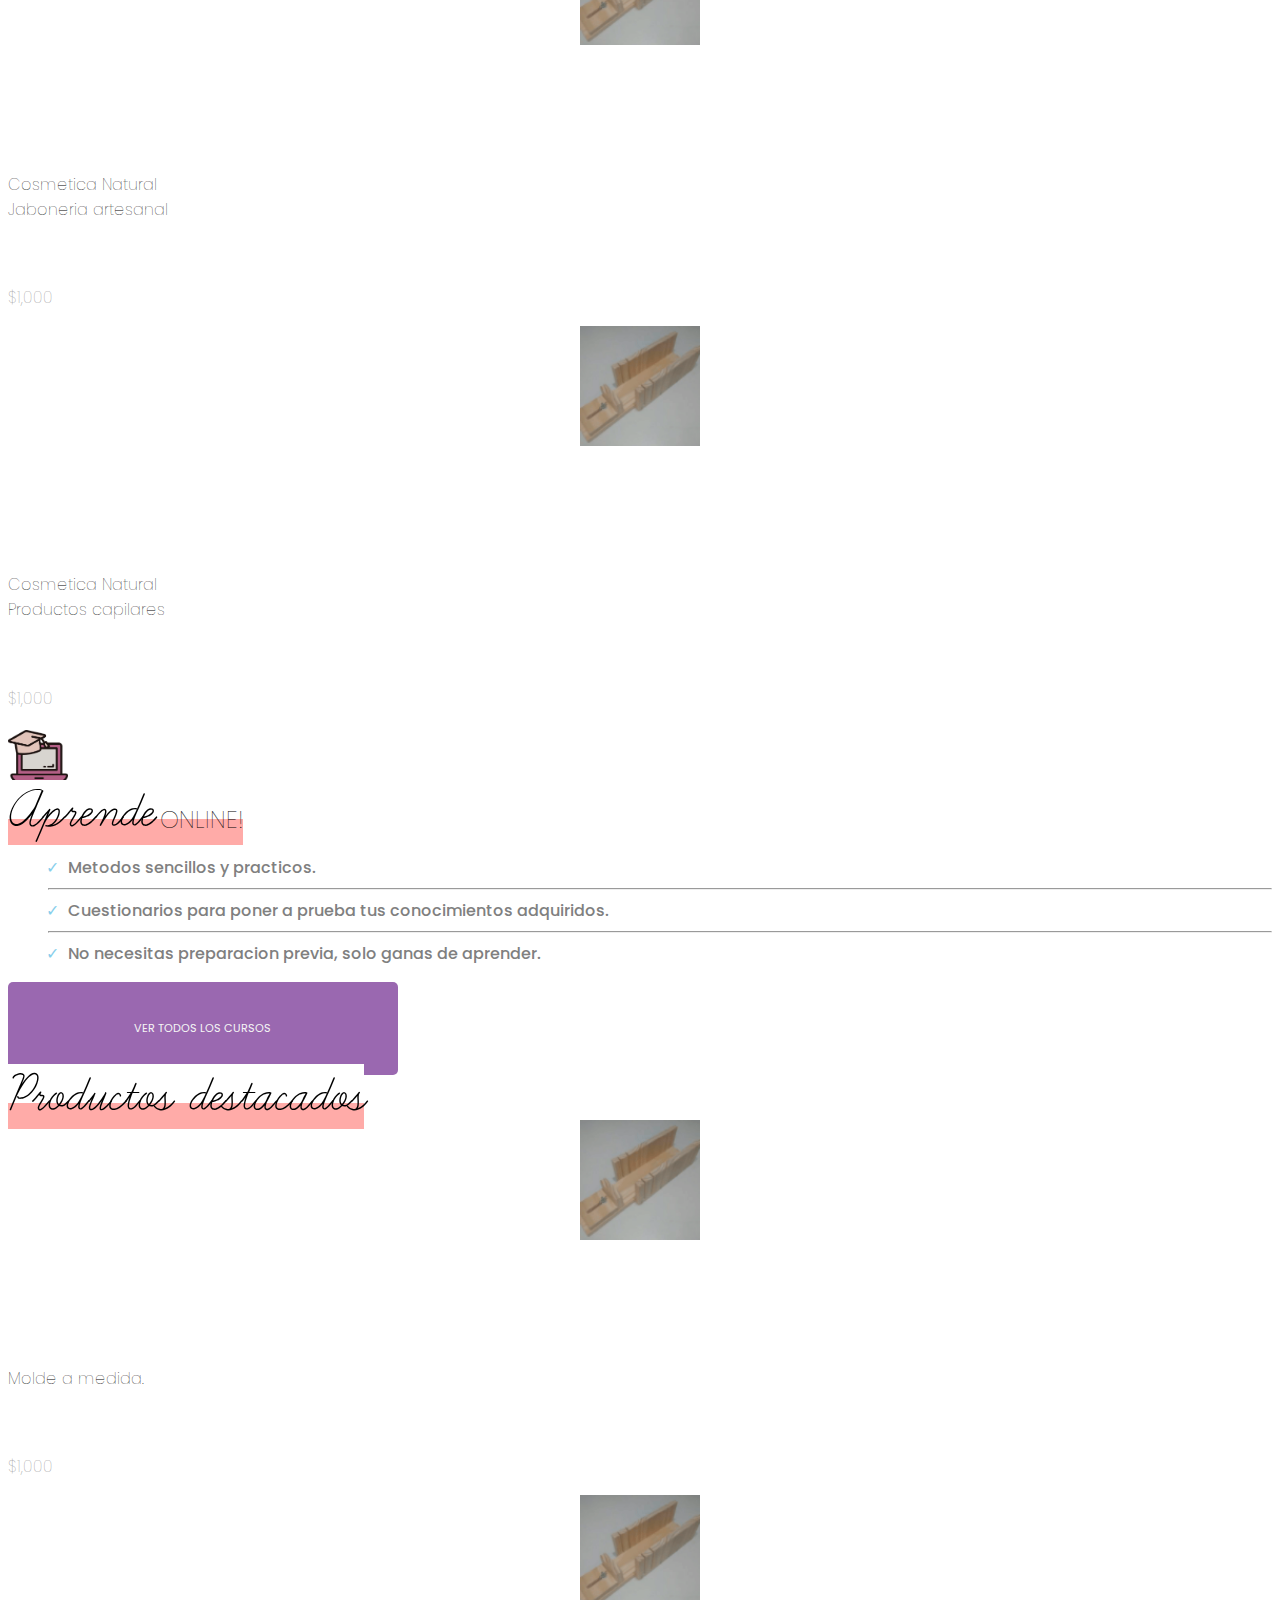
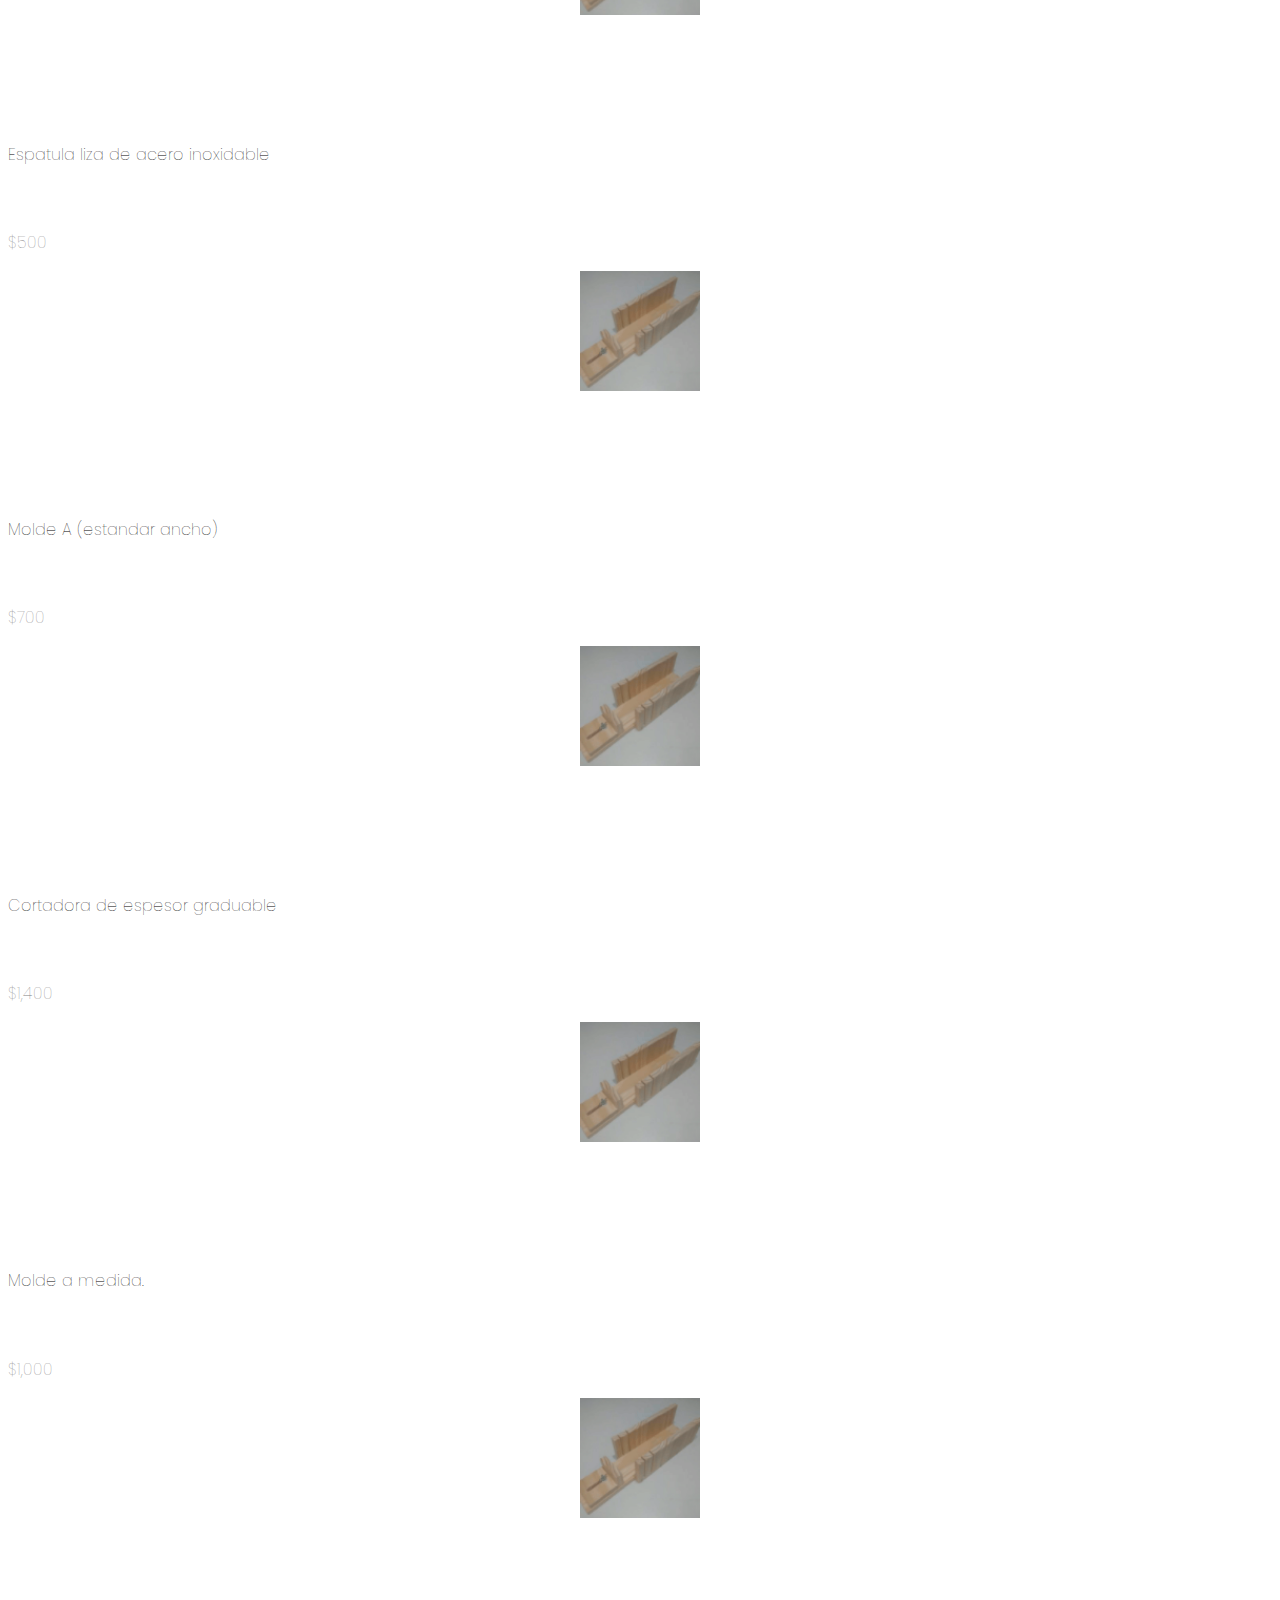
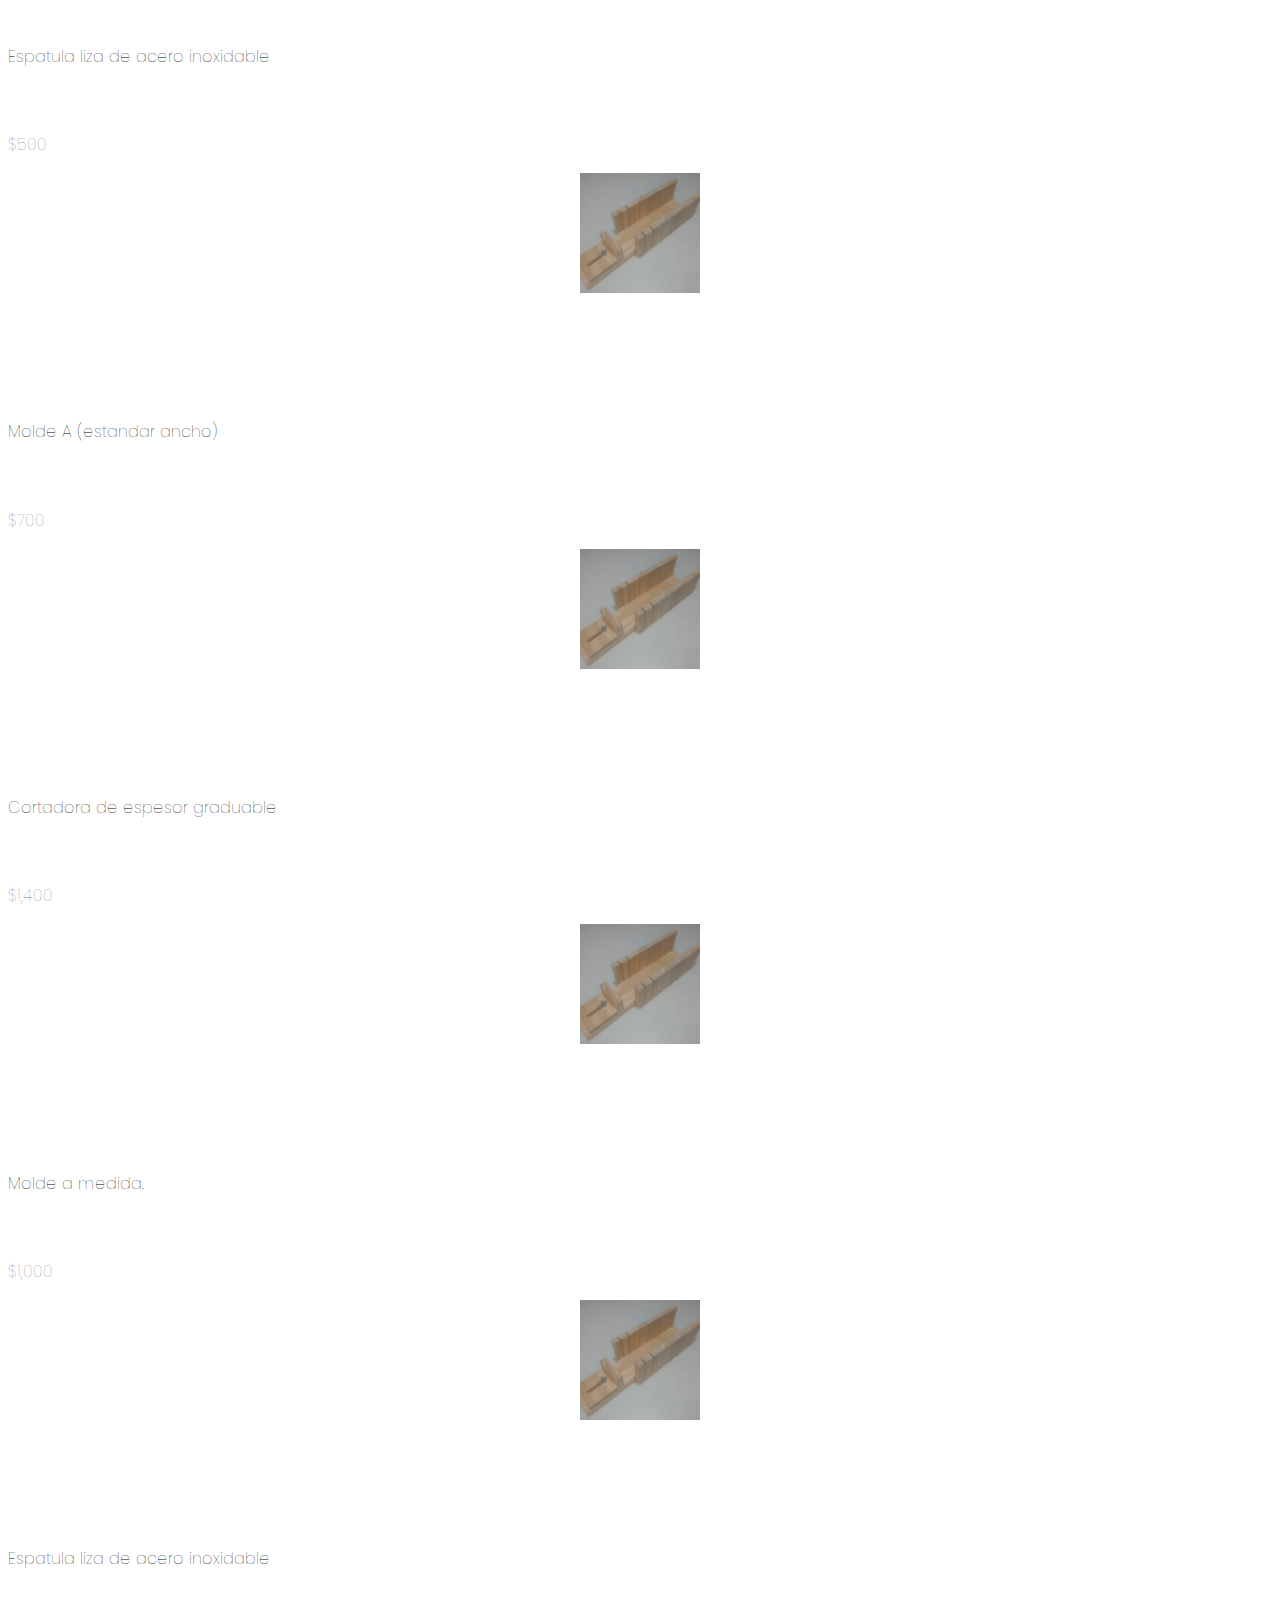
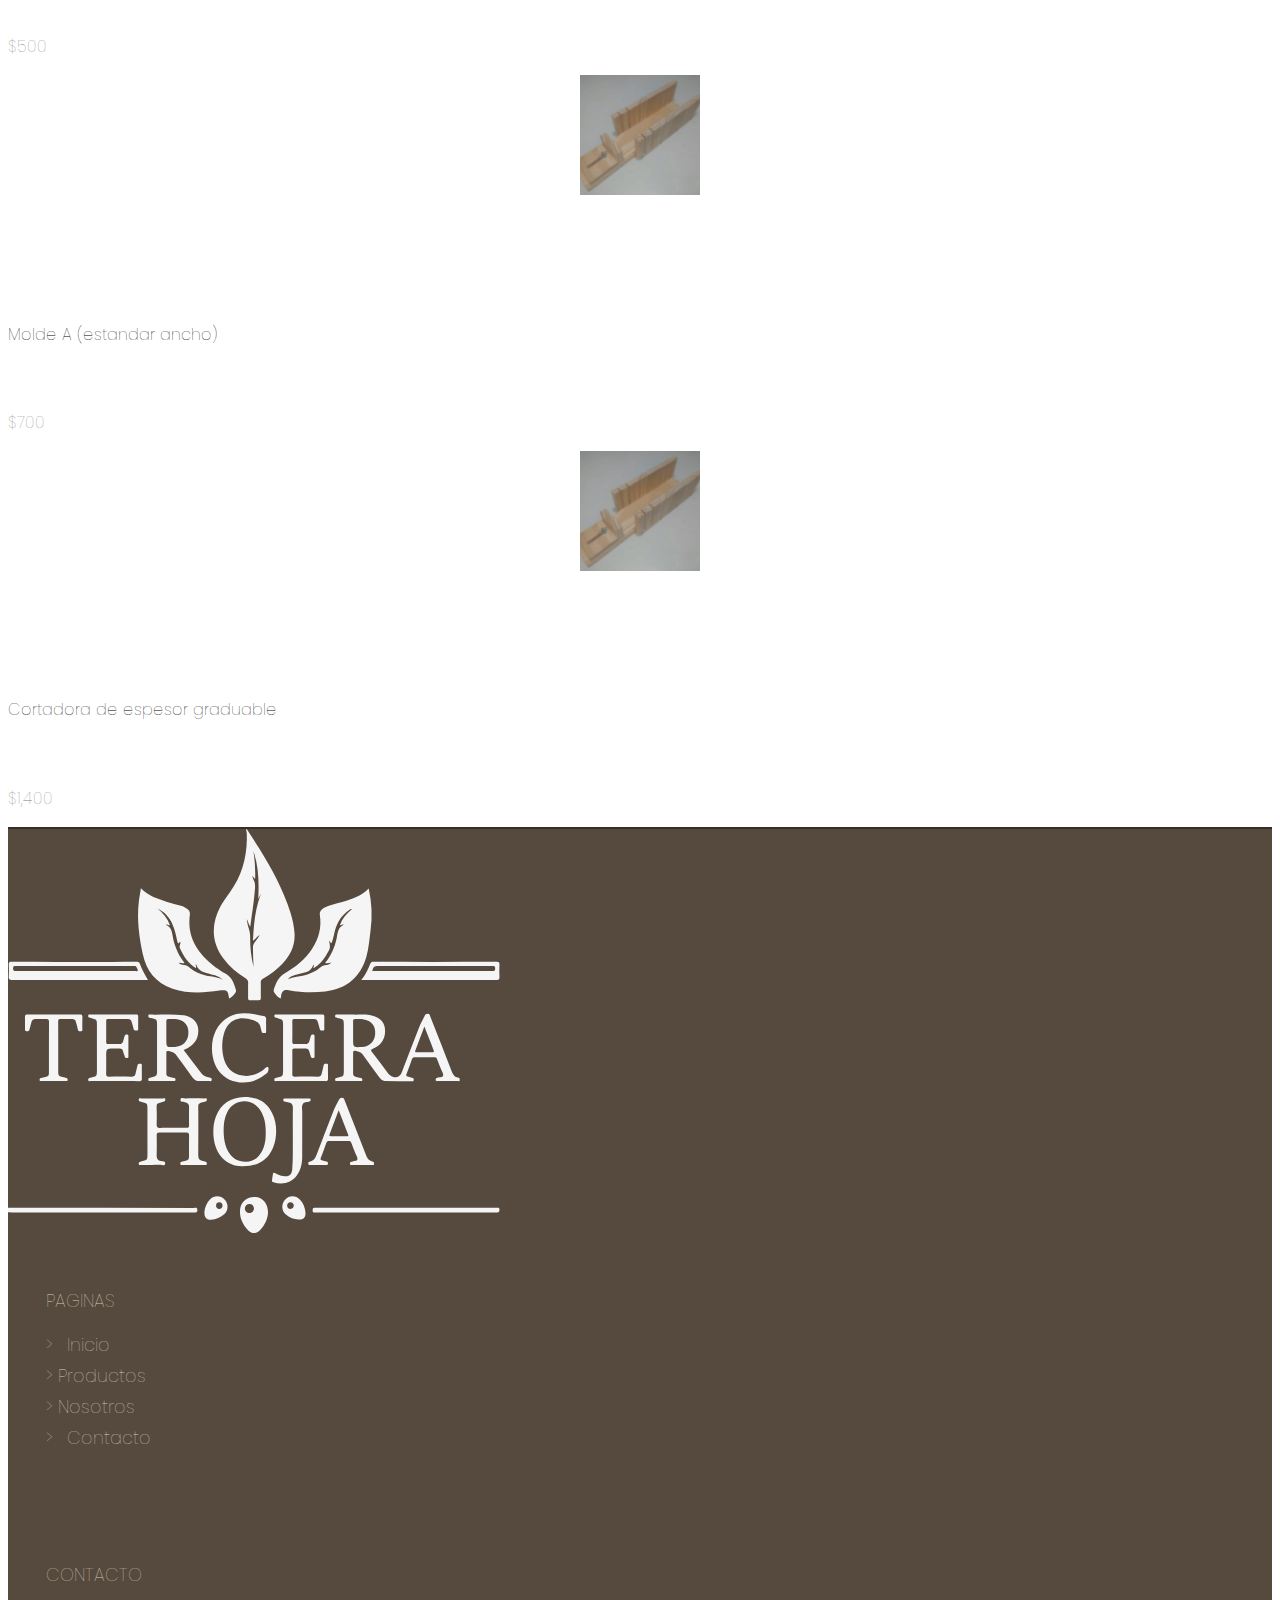
==== commit 0f08fdb1: ".." ====
--- a/index.html
+++ b/index.html
@@ -9,49 +9,50 @@
     <link href="https://fonts.googleapis.com/css2?family=Poppins:wght@500&display=swap" rel="stylesheet">
     <link href="https://fonts.googleapis.com/css2?family=Dancing+Script:wght@400;700&display=swap" rel="stylesheet">
     <link href="https://cdn.jsdelivr.net/npm/bootstrap@5.0.0-beta3/dist/css/bootstrap.min.css" rel="stylesheet" integrity="sha384-eOJMYsd53ii+scO/bJGFsiCZc+5NDVN2yr8+0RDqr0Ql0h+rP48ckxlpbzKgwra6" crossorigin="anonymous">
+    <script src="https://unpkg.com/scrollreveal"></script>
     <title>Tercera Hoja</title>
 </head>
 <body>
         <header>
-            <div class="contenedor-header">
+            <div class="contenedor-header ">
                 <div class="header">
                     Whatsapp: (+54 9) 11 6233-7109&emsp;|&emsp;Email : hola@tercerahoja.com.ar&emsp;|&emsp;Ciudadela - Buenos Aires -
                     Argentina
                 </div>
             </div>
-            <div class="container">
-            <div class="row justify-content-between align-items-end mt-2 mx-3 mb-2">
+            <div class="container encabezado1">
+            <div class="row justify-content-between align-items-end mt-2 mx-3 mb-2 encabezado1">
                 <div id="hero-logo" class="col-md-5 col-sm-5 col-12 g-2 align-items-end">
                     <img class="img-fluid" src="imgs/logo.png" alt="logo">
                 </div>
                 <div id="hero-list" class="col-md-6 col-sm-6 col-12 ">
-                    <a class="hipervinculo" href="./index.html">INICIO</a>
-                    <a class="hipervinculo" href="">PRODUCTOS</a>
-                    <a class="hipervinculo" href="">NOSOTROS</a>
-                    <a class="hipervinculo" href="./links/contact.html">CONTACTO</a>
+                    <a class="hipervinculo titulo-animacion" href="./index.html">INICIO</a>
+                    <a class="hipervinculo titulo-animacion" href="">PRODUCTOS</a>
+                    <a class="hipervinculo titulo-animacion" href="">NOSOTROS</a>
+                    <a class="hipervinculo titulo-animacion" href="./links/contact.html">CONTACTO</a>
                 </div>
             </div>
         </div>
         </header>
     </div>
     <hr class="linea-loca"/>
-    <div class="container">
+    <div class="container slider">
         <div class="row px-0 mx-3 align-items-center justify-content-center">
             <div class="col-md-12 px-0">
                 <div class="slider-container">
                     <!-- BUTTONS (input/labels) -->
-                    <a id="prev"class="prev" onclick="plusSlides(-1)">&#10094;</a>
-                    <a id="next" class="next" onclick="plusSlides(1)">&#10095;</a>
+                    <a id="prev"class="prev " onclick="plusSlides(-1)">&#10094;</a>
+                    <a id="next" class="next " onclick="plusSlides(1)">&#10095;</a>
                     <!-- SLIDES -->
                     <div class="slide-wrapper">
                         <div id="slide-role">
                             <div class="slide">
                                 <img class="img-slider-1" src="./imgs/slider1.jpg" style="width:100%">
-                                <div class="text_carrousel"><div class="in-title-carrousel"><strong>El secreto.</strong></div> Materias primas de calidad
-                                seleccionadas para tus
-                                proyectos.
+                                <div class="text_carrousel slider load-hidden"><div class="in-title-carrousel slider load-hidden"><strong >El secreto.</strong></div><span class="slider"> Materias primas de calidad
+                                    seleccionadas para tus
+                                    proyectos.</span>
                                 <br>
-                                <button class="btn-ver-insumos" type="button">VER INSUMOS</button>
+                                <button class="btn-ver-insumos slider" type="button">VER INSUMOS</button>
                                 </div>
                             </div>
                             <div class="slide">
@@ -71,10 +72,10 @@
                         </div>
                     </div>
                     </div>
-                    <div class="dots">
-                        <span id="dot1" class="dot" onclick="currentSlide(1)"></span> 
-                        <span class="dot" onclick="currentSlide(2)"></span> 
-                        <span class="dot" onclick="currentSlide(3)"></span> 
+                    <div class="dots ">
+                        <span id="dot1" class="dot slider" onclick="currentSlide(1)"></span> 
+                        <span class="dot slider" onclick="currentSlide(2)"></span> 
+                        <span class="dot slider" onclick="currentSlide(3)"></span> 
                     </div>
                 </div>
             </div>
@@ -83,19 +84,19 @@
 </div>
     <div class="container overflow-hidden p-4">
         <div class="row justify-content-around g-4 my-2">
-            <div class="col-md-3 d-flex flex-column align-items-center">
+            <div class="col-md-4 d-flex flex-column align-items-center circulo">
                 <a href="#"></a>
                 <img class="cuadradito_imagen img-fluid" src="imgs/img1.png" alt="camioncito" onmouseover="this.src='imgs/img1-hover.png'" onmouseout="this.src='imgs/img1.png'" >
-                <div class="cuadradito_texto p-1"><h6><STRONG>ENVIOS A TODO EL PAÍS</STRONG></h6>Con codigo de seguimiento<br>para localizar<br> y controlar la compra!<br><a href="#"  style="color:rosybrown; text-decoration: none;">Conoce las opciones de envio.</a></div></div>
-            <div class="col-md-3 d-flex flex-column align-items-center ">
+                <div class="cuadradito_texto p-1"><h5><STRONG>ENVIOS A TODO EL PAÍS</STRONG></h5>Con codigo de seguimiento<br>para localizar<br> y controlar la compra!<br><a href="#"  style="color:rosybrown; text-decoration: none;">Conoce las opciones de envio.</a></div></div>
+            <div class="col-md-4 d-flex flex-column align-items-center circulo ">
                 <img class="cuadradito_imagen img-fluid" src="imgs/img2.png" alt=""  onmouseover="this.src='imgs/img2-hover.png'" onmouseout="this.src='imgs/img2.png'" >
-                <div class="cuadradito_texto p-1"><h6><STRONG>ATENCION PERSONALIZADA</STRONG></h6> ¿Tenes alguna duda o consulta?<br><a href="./links/contact.html"  style="color:rosybrown; text-decoration: none;">¡Comunicate con nosotros!</a></div></div>
-            <div class="col-md-3 d-flex flex-column  align-items-center ">
+                <div class="cuadradito_texto p-1"><h5><STRONG>ATENCION PERSONALIZADA</STRONG></h5> ¿Tenes alguna duda o consulta?<br><a href="./links/contact.html"  style="color:rosybrown; text-decoration: none;">¡Comunicate con nosotros!</a></div></div>
+            <div class="col-md-4 d-flex flex-column  align-items-center circulo ">
                 <img class="cuadradito_imagen img-fluid" src="imgs/img3.png" alt=""  onmouseover="this.src='imgs/img3-hover.png'" onmouseout="this.src='imgs/img3.png'" >
-                <div class="cuadradito_texto p-1"> <h6><STRONG>LA MEJOR CALIDAD</STRONG></h6>Tanto en herramientas,<br> como en insumos y cursos.<br><a href="#"  style="color:rosybrown; text-decoration: none;"> Visita nuestra tienda online. </a></div></div>
-            </div>
-        </div>
-    <div class="container">
+                <div class="cuadradito_texto p-1"> <h5><STRONG>LA MEJOR CALIDAD</STRONG></h5>Tanto en herramientas,<br> como en insumos y cursos.<br><a href="#"  style="color:rosybrown; text-decoration: none;"> Visita nuestra tienda online. </a></div></div>
+            </div>
+        </div>
+    <div class="container descuento10">
         <div class="row mx-3 justify-content-center align-items-center">
             <div class="col-md-12 px-0">
                 <div class="wrap_discount">
@@ -107,14 +108,14 @@
         </div>
     </div>
     </div>
-    <div class="container">
+    <div class="container efectito">
         <div class="row justify-content-center p-1 mt-3 g-1">
             <div class="col-md-4 d-flex align-items-center justify-content-center">
                 <div class="categorias_destacadas">Categorias destacadas</div>
             </div>
         </div>
     </div>
-    <div id="bothViews" class="container">
+    <div id="bothViews" class="container efectito">
         <div class="row mx-3 justify-content-center align-items-center d-flex pt-3 px-0">
             <div id="flor1" class="col-md-3 col-4 py-2 px-2 d-flex flex-column justify-content-center align-items-center  ">
                 <img class="flor1-img d-flex justify-content-center align-items-center py-2" src="imgs/flor1.jpg" alt="flores dibujadas">
@@ -125,7 +126,7 @@
             </div>
         </div>
     </div>
-    <div id="forDesktop2" class="container">
+    <div id="forDesktop2" class="container efectito">
         <div class="row mx-3 justify-content-start d-md-flex d-none">
             <div class="flor2 col-md-4 gx-md-0 col-12 gx-0 d-flex flex-md-column flex-row-reverse align-items-center">
                     <img class="flor2-img d-flex justify-content-center align-items-center" src="./imgs/flor2.jpg" alt="">
@@ -153,7 +154,7 @@
             </div>
         </div>
     </div>
-    <div id="forMobile" class="container">
+    <div id="forMobile" class="container efectito">
         <div class="row mx-3 justify-content-start d-md-none d-flex flex-md-column flex-row-reverse pb-2">
             <div class="col-md-4 gx-md-0 col-4 gx-0 d-flex align-items-center">
                 <div class="flor2 d-flex flex-column justify-content-center align-items-center ">
@@ -188,7 +189,7 @@
         </div>
     </div>
     </div>
-    <div class="container">
+    <div class="container d-none">
         <div class="row mx-3 justify-content-center align-items-start">
             <div class="col-12 col-md-8 col-8 mb-4 font-poppins d-flex flex-column align-items-center justify-content-center ">
                 <span class="title-aprende-online1 my-4">Cursos recomendados</span> 
@@ -230,7 +231,7 @@
             </div>
         </div>
     </div>
-    <div class="container">
+    <div class="container ">
         <div class="row mx-3">
             <div class="col-12 mb-4 mt-4 font-poppins d-flex flex-column align-items-center justify-content-center ">
                 <span class="title-productos-destacados my-4"><strong>Productos destacados</strong></span> 
@@ -299,7 +300,7 @@
             </div>
         </div>
     </div>
-    <div class="container-fluid">
+    <div class="container-fluid ">
         <div class="row gx-4 pt-2 justify-content-center align-items-top footer ">
             <div class="col-sm-3 col-6 pt-4 d-none d-sm-flex justify-content-center">
                 <div class="logo-footer">
@@ -335,10 +336,19 @@
             </div>
         </div>
     </div>
-    <div class="container-fluid">
+    <div class="container-fluid ">
     </div>
     <button onclick="topFunction()" id="backToTopBtn" title="Go to top"><img src="./imgs/arrow-up-outline.svg" style="height: 30px; width: 30px;" alt=""></button> 
     <script src="js/script.js"></script>
+    <script>
+		ScrollReveal().reveal('.encabezado');
+        ScrollReveal().reveal('.encabezado1', {  delay: 300,interval: 200 });
+        ScrollReveal().reveal('.titulo-animacion', { delay: 300,interval: 200, easing: 'ease-in' });
+        ScrollReveal().reveal('.slider', { delay: 400,interval: 200 });
+        ScrollReveal().reveal('.circulo', { interval: 200, easing: 'ease-in', viewFactor: 0.5  });
+        ScrollReveal().reveal('.descuento10', { delay: 700, easing: 'ease-in', viewFactor: 0.5 });
+	</script>
+    </script>
     <script src="https://cdn.jsdelivr.net/npm/bootstrap@5.0.0-beta3/dist/js/bootstrap.bundle.min.js" integrity="sha384-JEW9xMcG8R+pH31jmWH6WWP0WintQrMb4s7ZOdauHnUtxwoG2vI5DkLtS3qm9Ekf" crossorigin="anonymous"></script>
 </body>
 </html>--- a/css/styles.css
+++ b/css/styles.css
@@ -7,6 +7,10 @@
   src: url("../fonts/learningCurve.ttf");
 }
 
+html.sr .load-hidden {
+  visibility: hidden;
+}
+
 .center {
   justify-content: center;
 }
@@ -21,7 +25,7 @@
 }
 
 .hipervinculo {
-  margin: 1.1vh;
+  margin: 1vw;
   font-family: "Poppins", sans-serif;
   text-decoration: none;
   color: grey;
@@ -116,7 +120,7 @@
 .cuadradito_texto {
   text-align: center;
   font-family: "poppins", sans-serif;
-  font-size: 75%;
+  font-size: 115%;
   font-weight: 200;
 }
 
@@ -209,7 +213,7 @@
 .side_flor1 {
   background-image: url(../imgs/content1.jpeg);
   background-size: cover;
-  width: 100%;
+  width: 50vw;
   height: 25vw;
 }
 
@@ -460,6 +464,18 @@
   padding-left: 30px;
   line-height: 2em;
 }
+.icon-insta-text{
+  color: rgba(214, 200, 189, 255);
+  margin: 1vh;
+  font-family: "Poppins", sans-serif;
+  text-decoration: none;
+  color: rgba(214, 200, 189, 255);
+}
+
+.icon-insta-text:hover {
+  text-underline-offset: 20%;
+  color: #362f25;
+}
 
 li:not(:last-child) {
   margin-bottom: 5px;
@@ -472,7 +488,17 @@
   padding-left: 30px;
   line-height: 2em;
 }
-
+.icon-face-text{
+  color: rgba(214, 200, 189, 255);
+  margin: 1vh;
+  font-family: "Poppins", sans-serif;
+  text-decoration: none;
+  color: rgba(214, 200, 189, 255);
+}
+.icon-face-text:hover{
+  text-underline-offset: 20%;
+  color: #362f25;
+}
 .icon-what {
   background: url("../imgs/wpp.svg") no-repeat left top;
   background-size: 30px;
@@ -520,6 +546,19 @@
 
 .no-display {
   display: none;
+}
+
+.hipervinculo_footer{
+  color: rgba(214, 200, 189, 255);
+  margin: 1vh;
+  font-family: "Poppins", sans-serif;
+  text-decoration: none;
+  color: rgba(214, 200, 189, 255);
+}
+
+.hipervinculo_footer:hover {
+  text-underline-offset: 20%;
+  color: #362f25;
 }
 
 /*                         Footer                   */
@@ -554,7 +593,7 @@
 .slider-container {
   background: rgb(255, 255, 255);
   position: relative;
-  height: 80vh;
+  height: 45vw;
   width: 100%;
 }
 
@@ -904,7 +943,7 @@
 
 @media only screen and (min-width: 1100px) {
   .header {
-    font-size: 75%;
+    font-size: 95%;
     padding: 0.65%;
   }
   .prev,
@@ -1006,7 +1045,7 @@
     font-size: 11px;
   }
   .header {
-    font-size: 60%;
+    font-size: 70%;
   }
 }
 @media only screen and (min-width: 510px) {
@@ -1066,7 +1105,7 @@
     margin-top: 2vh;
   }
   .header {
-    font-size: 50%;
+    font-size: 60%;
   }
 }
 
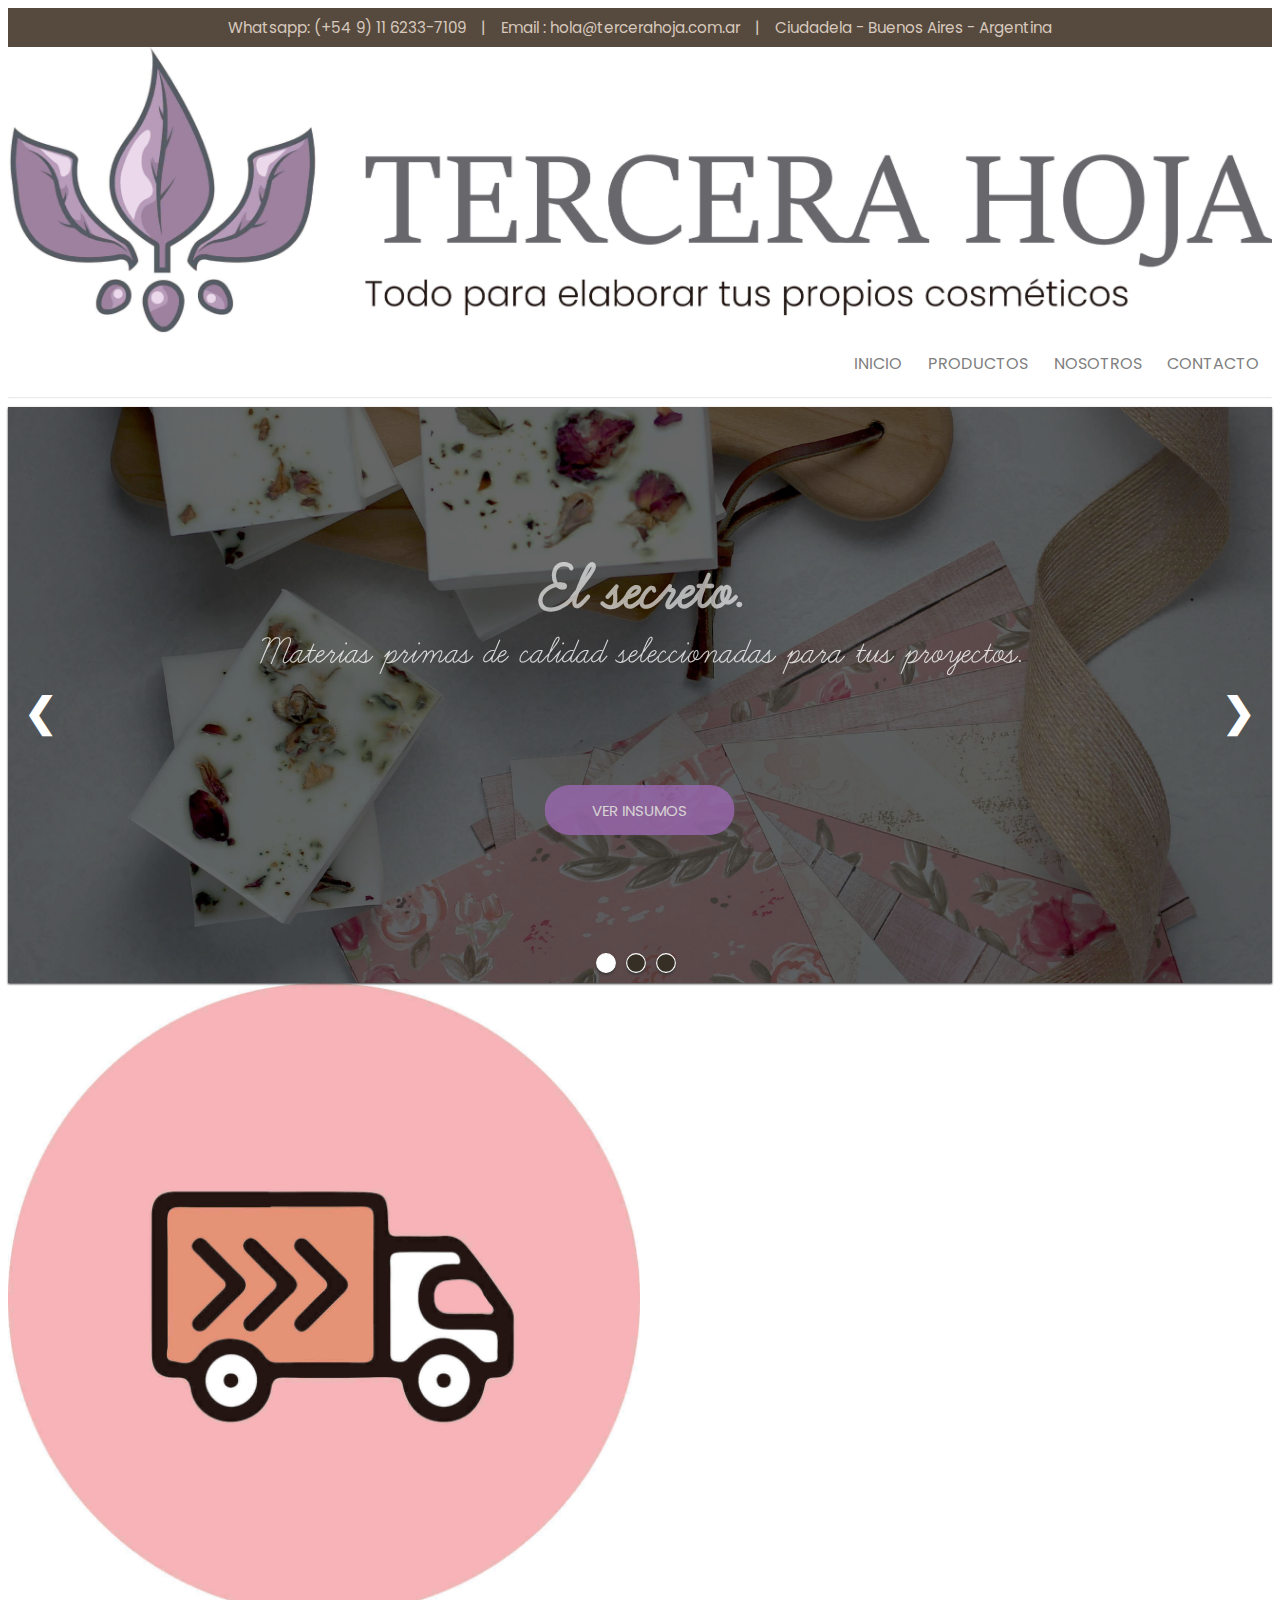
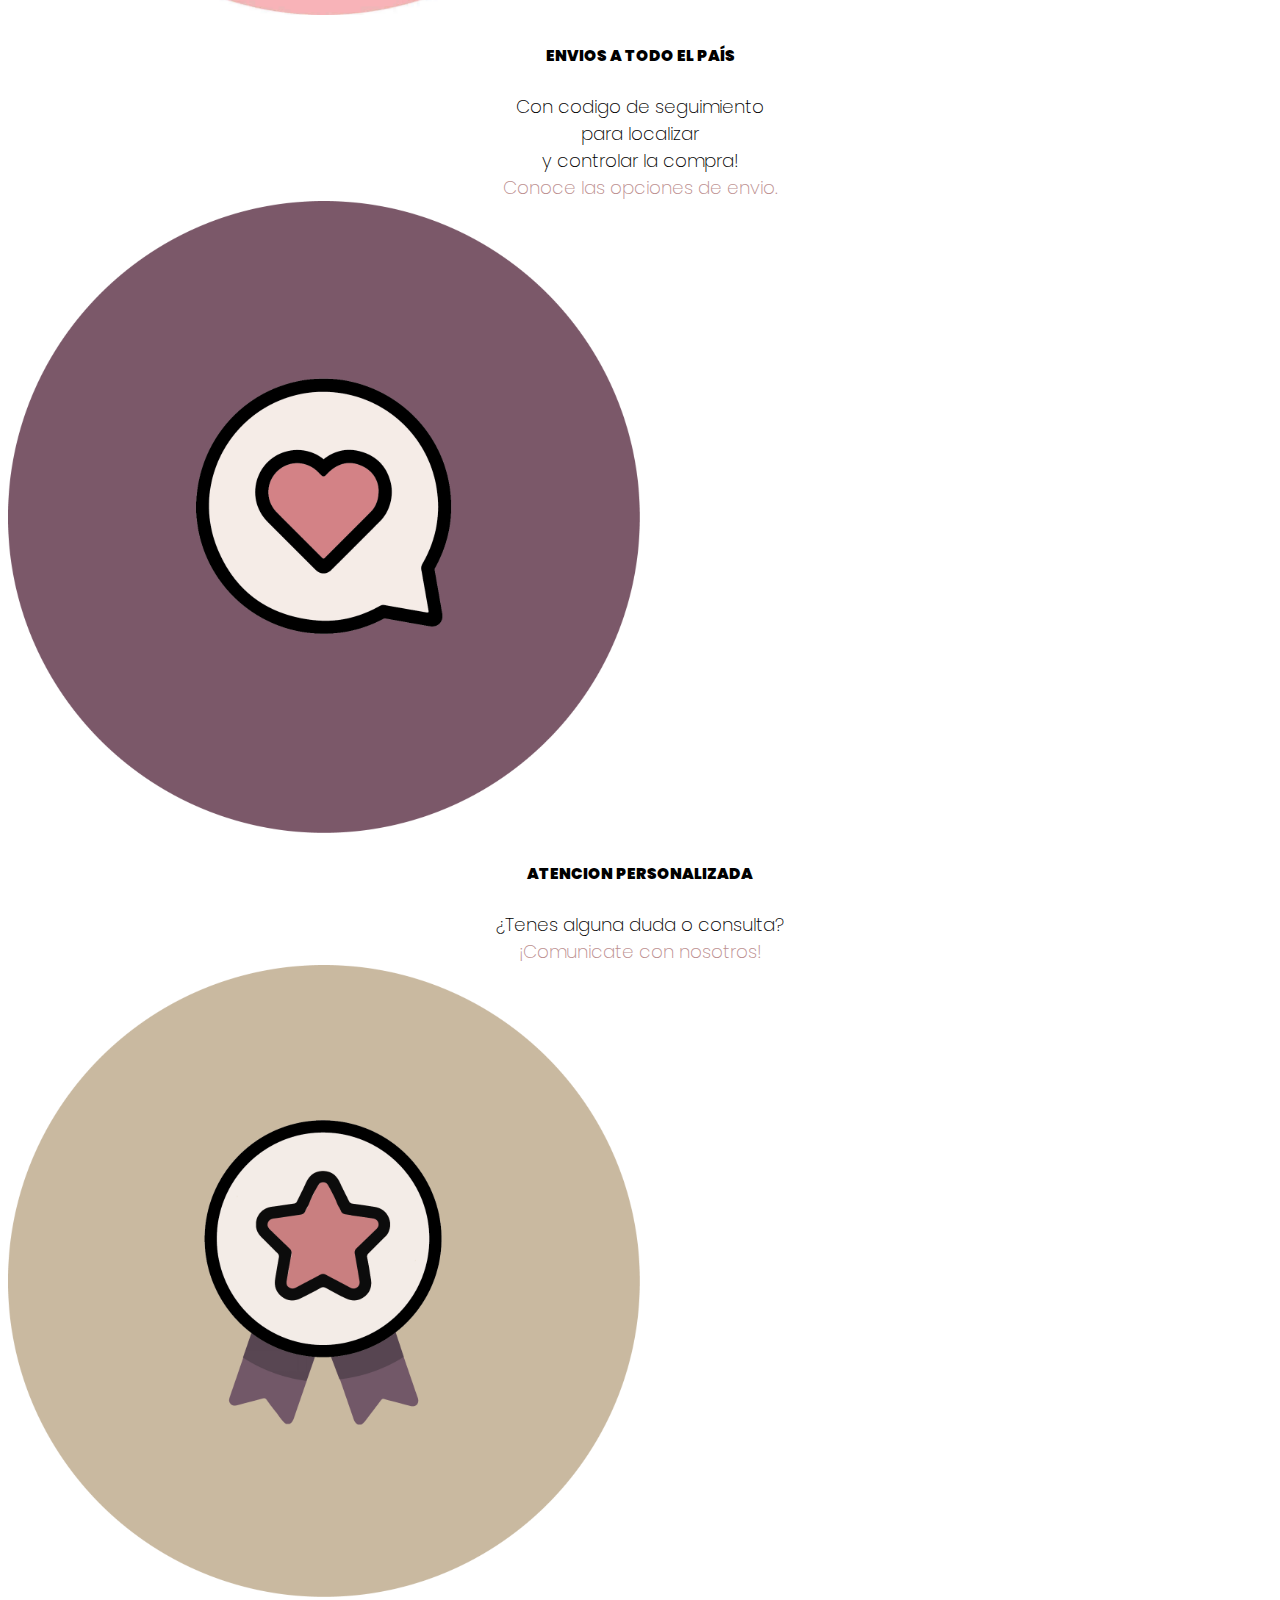
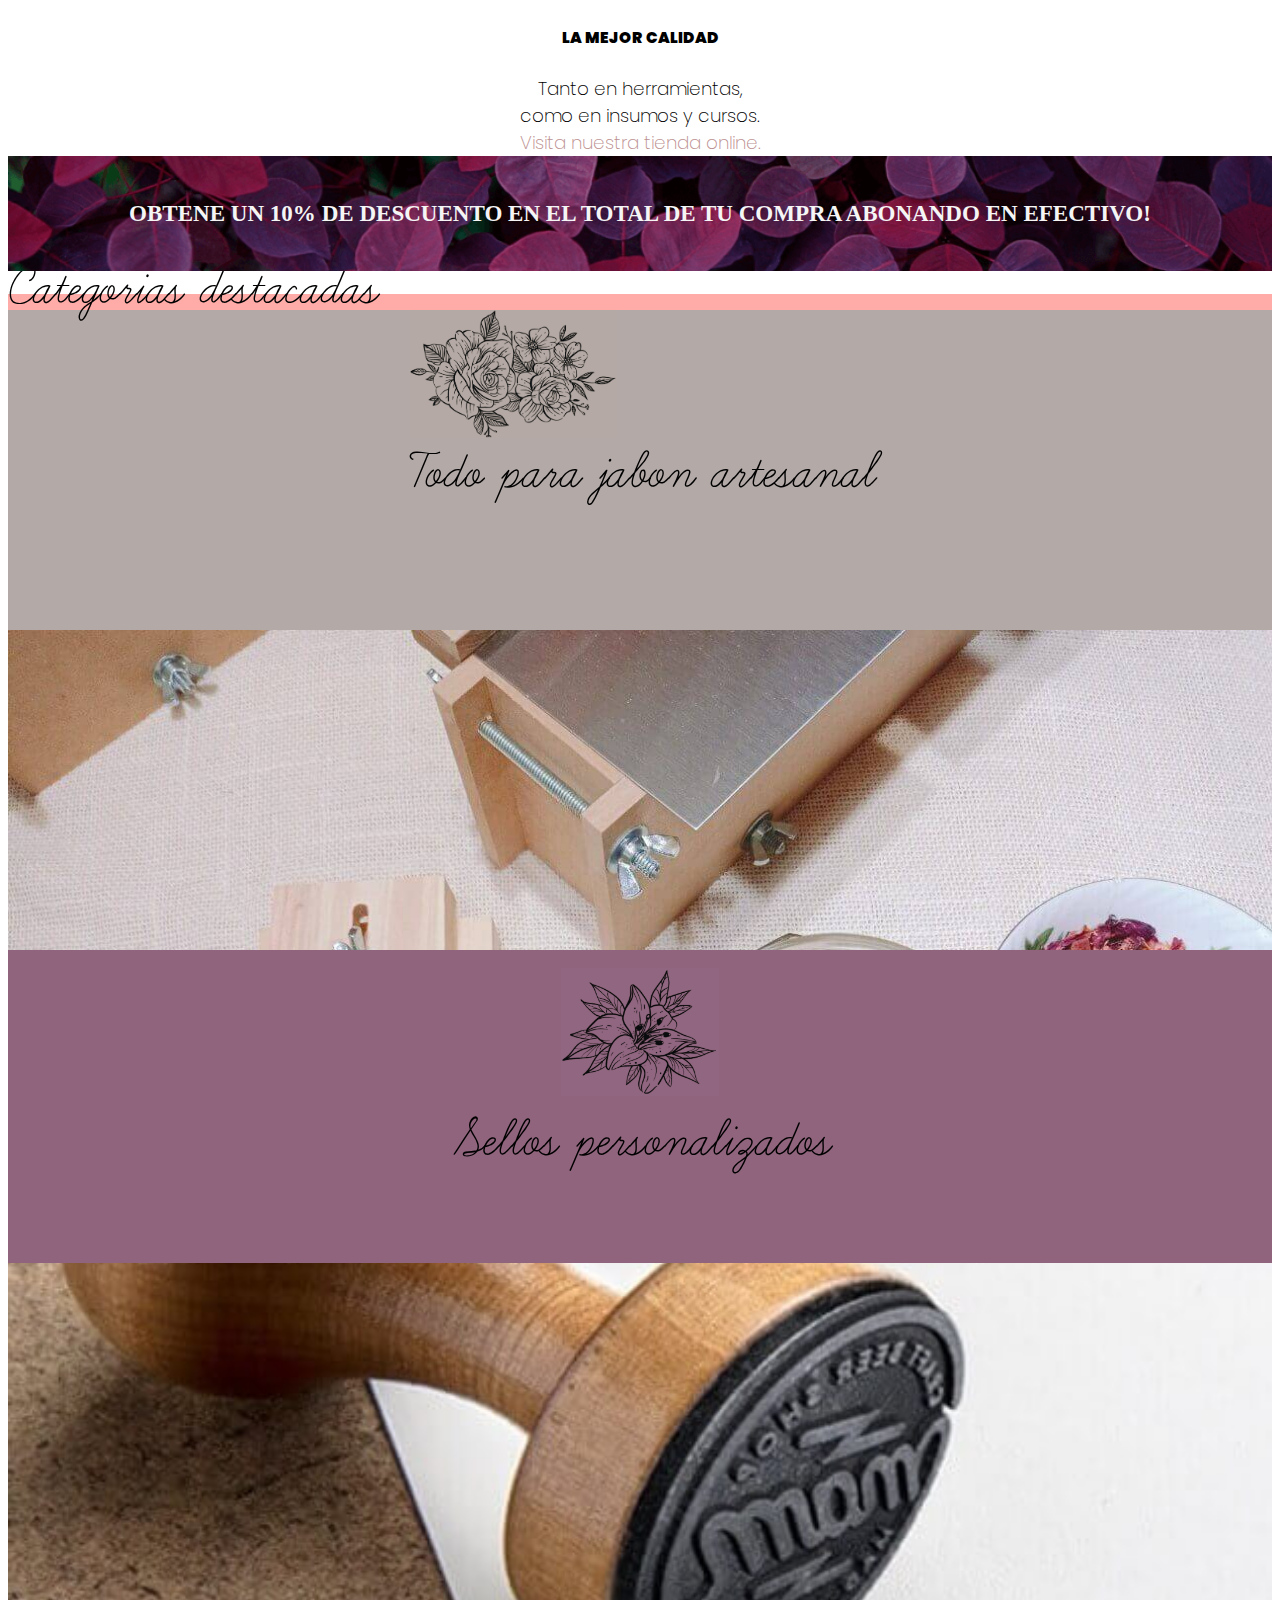
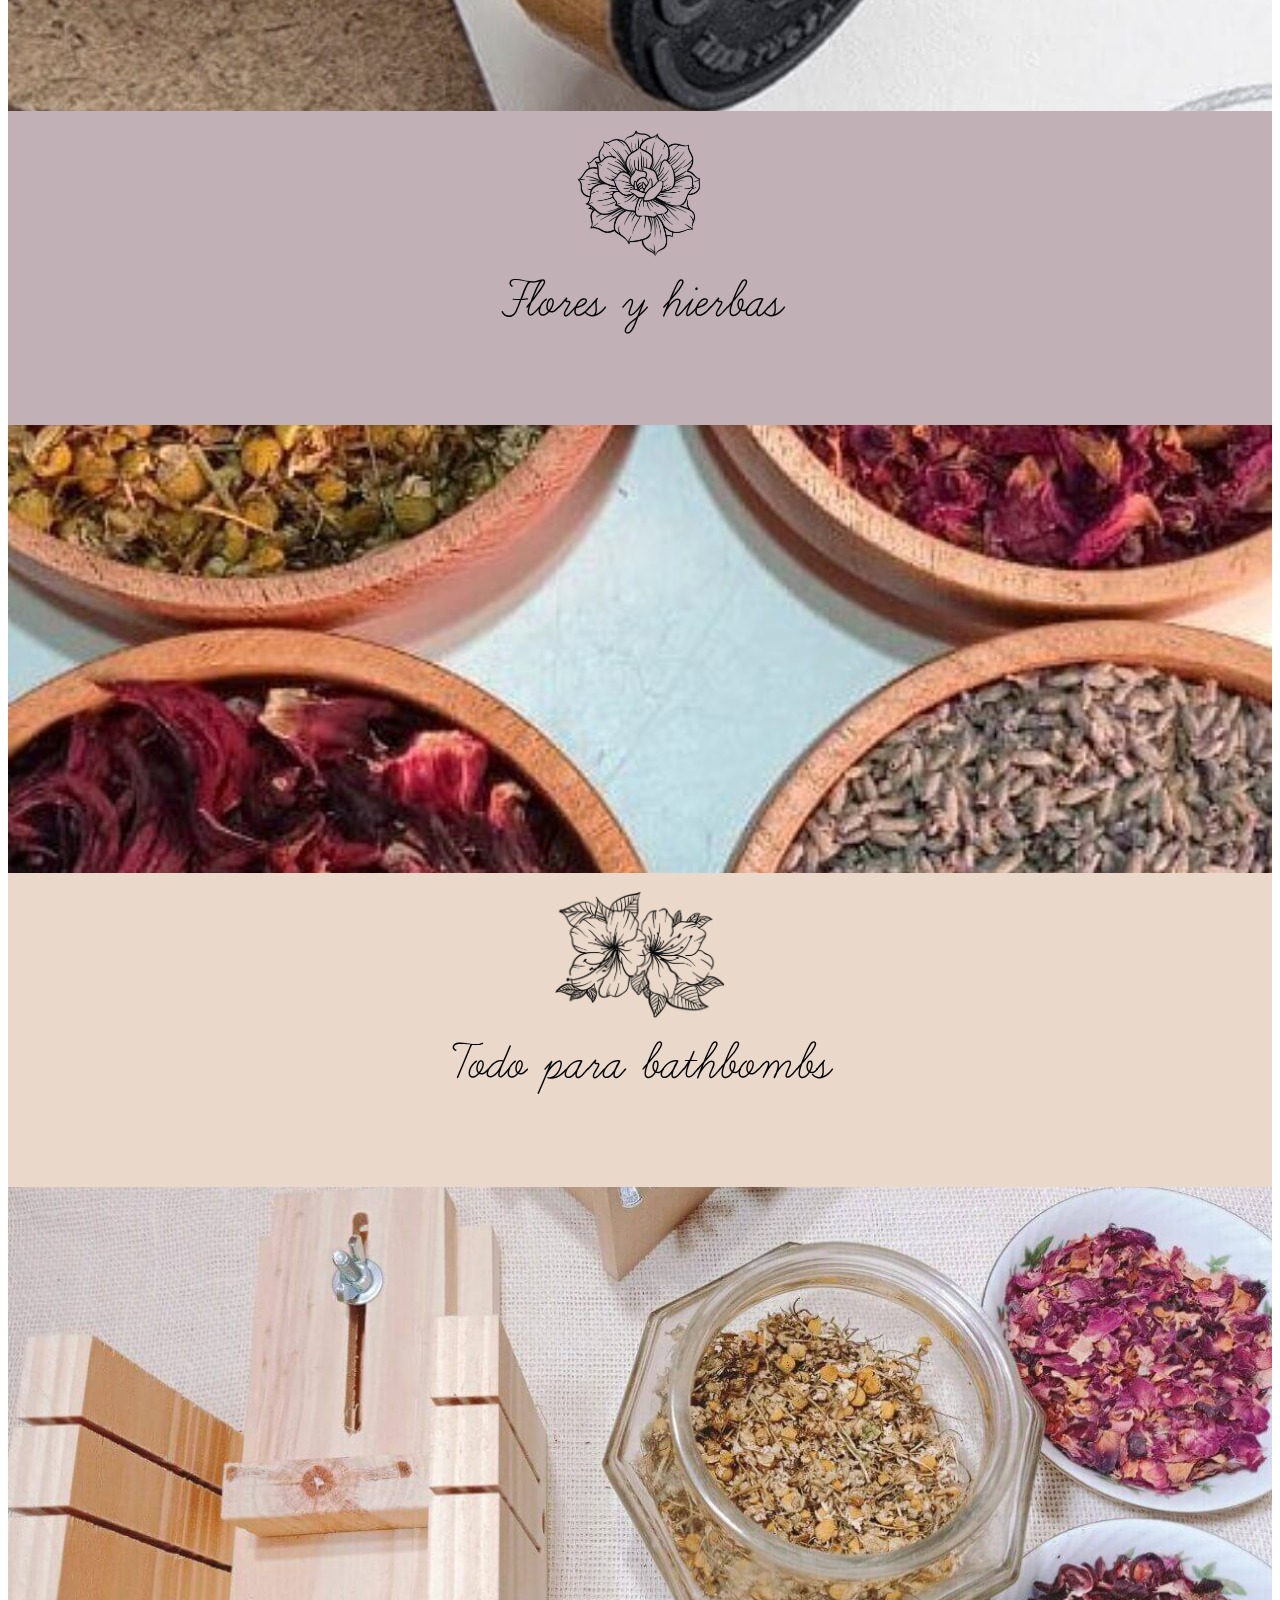
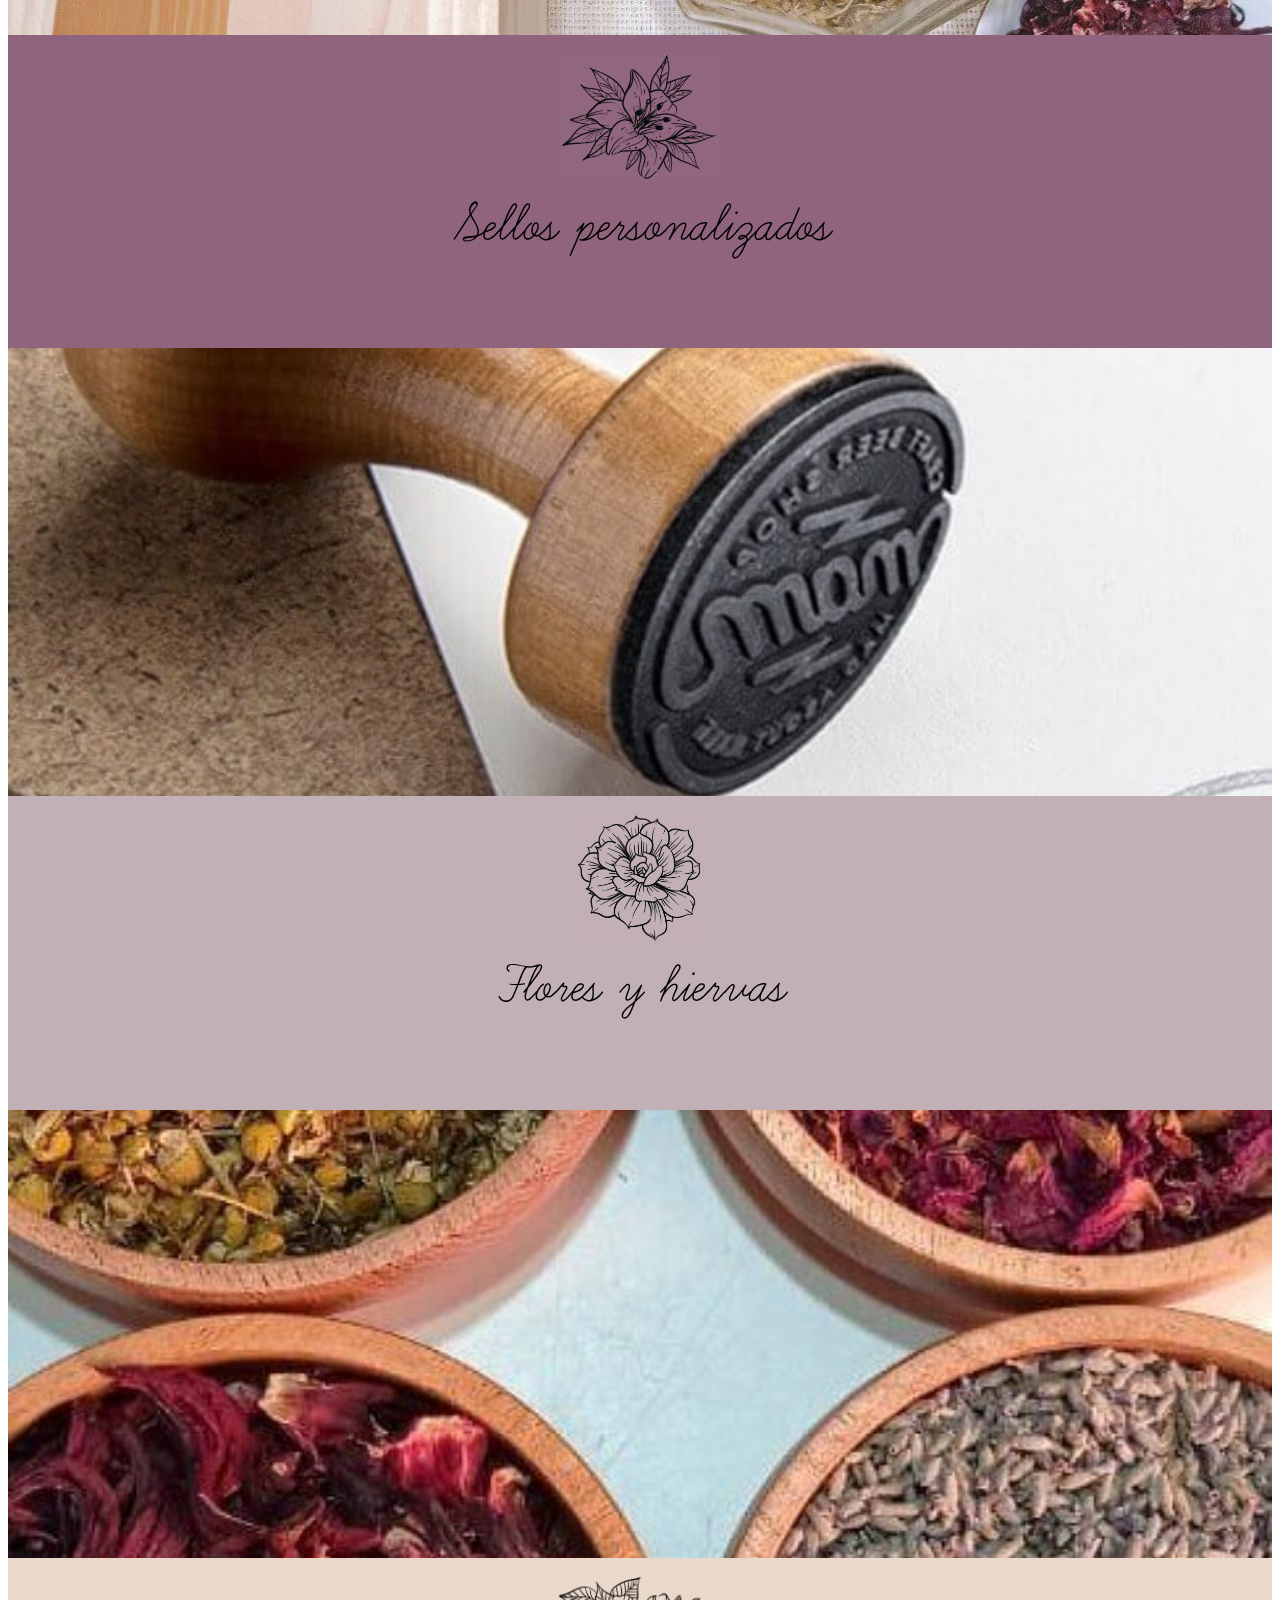
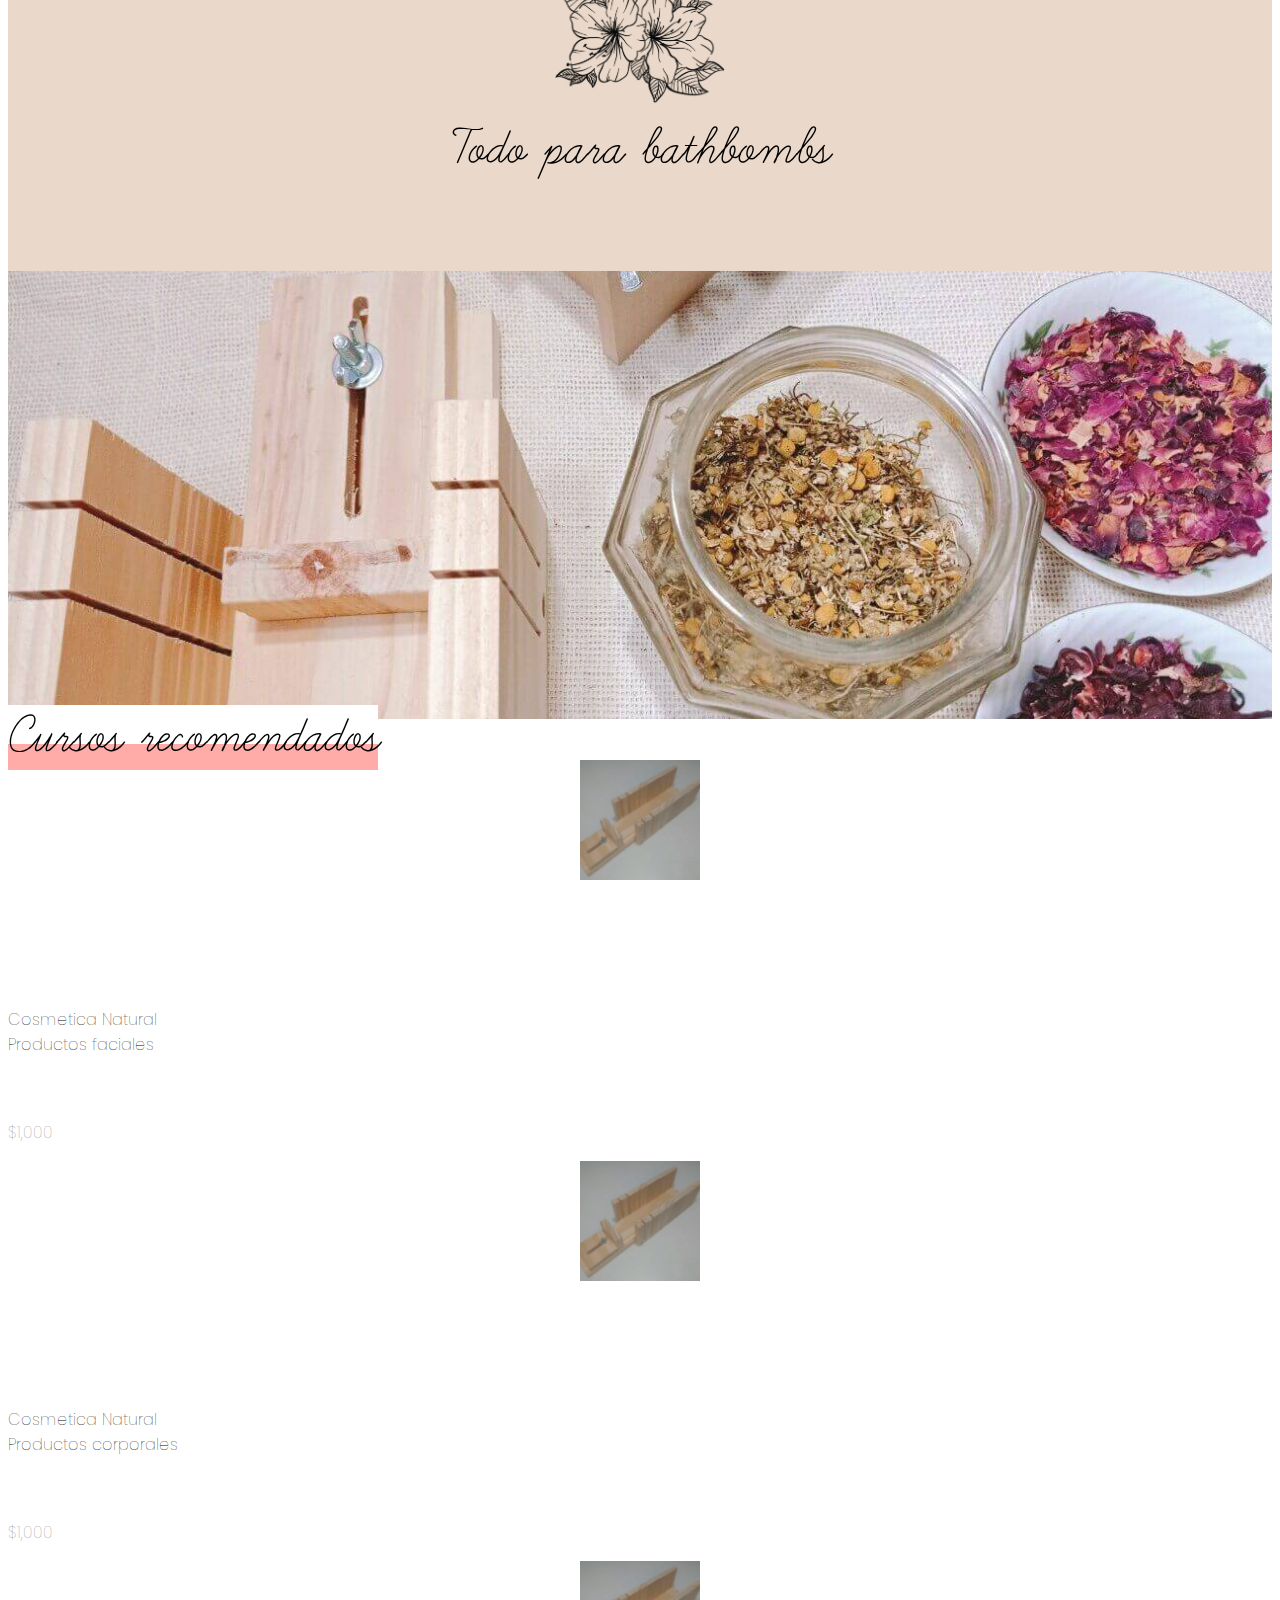
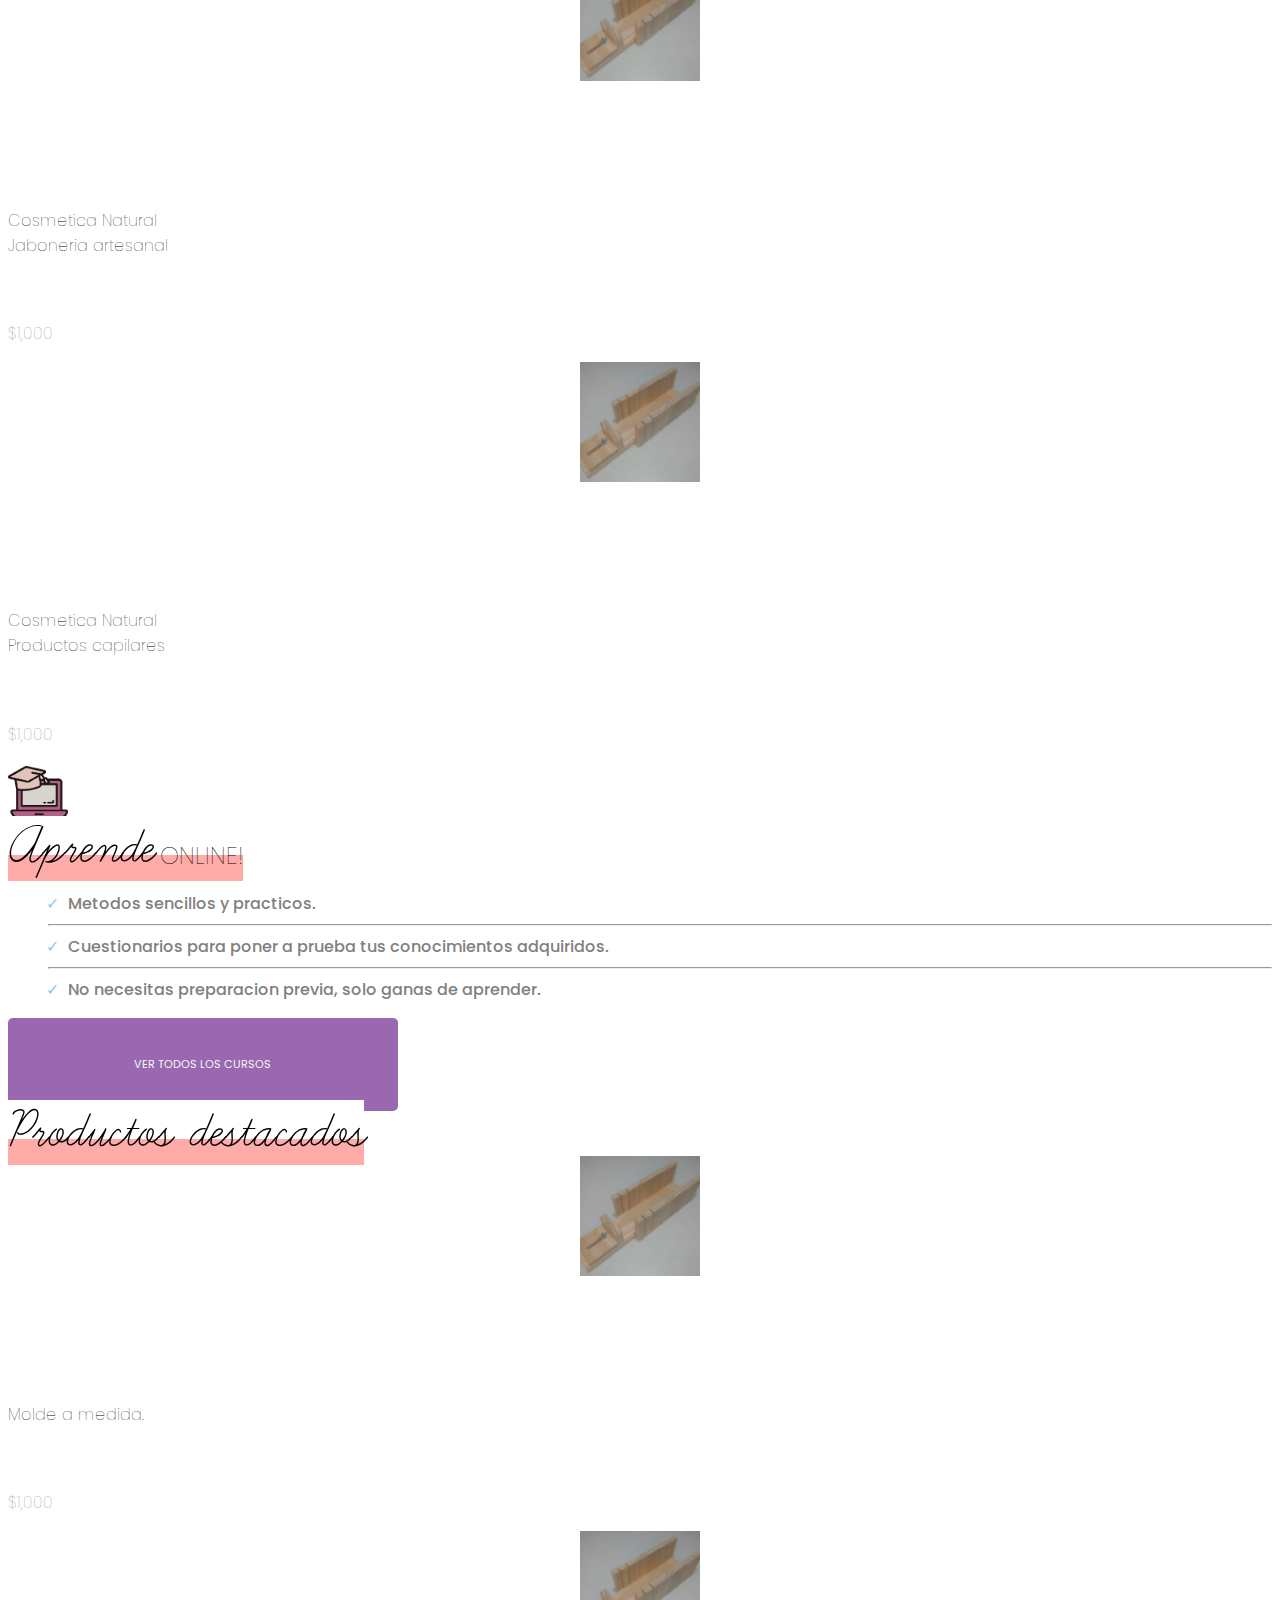
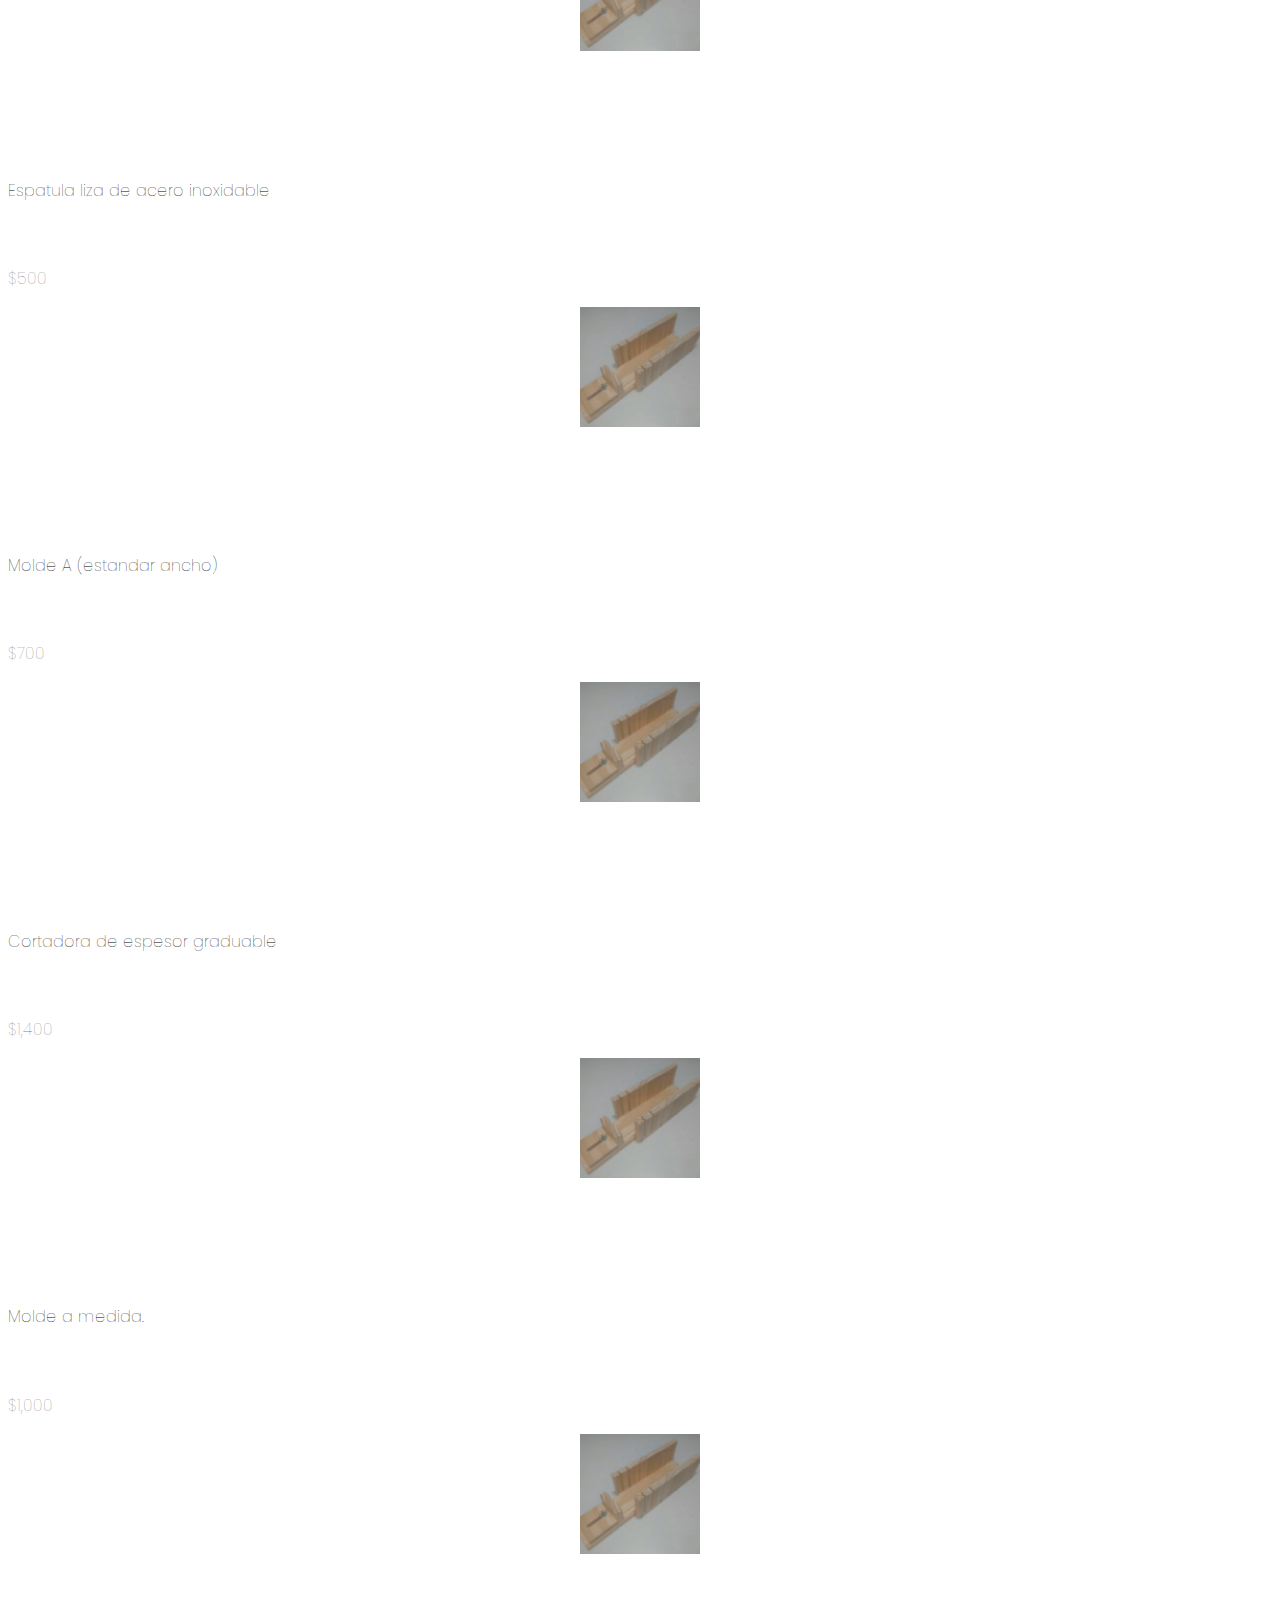
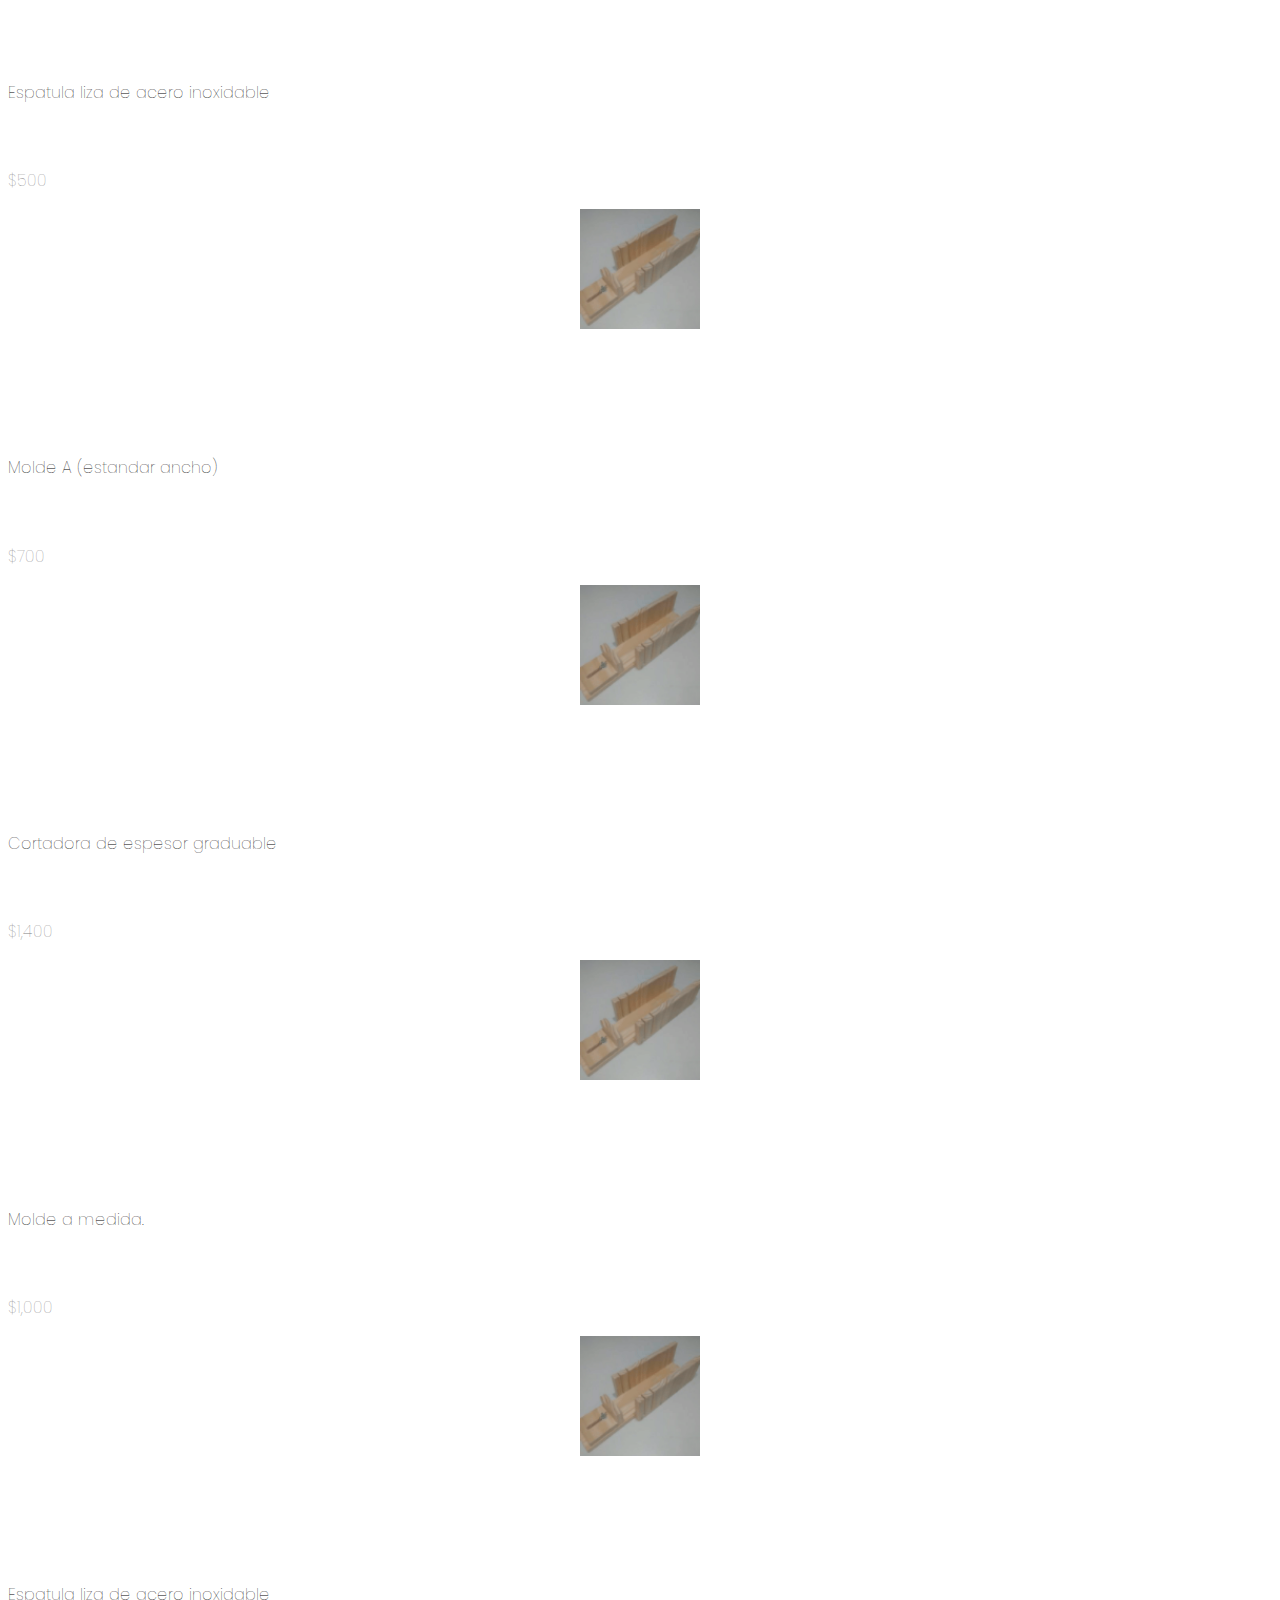
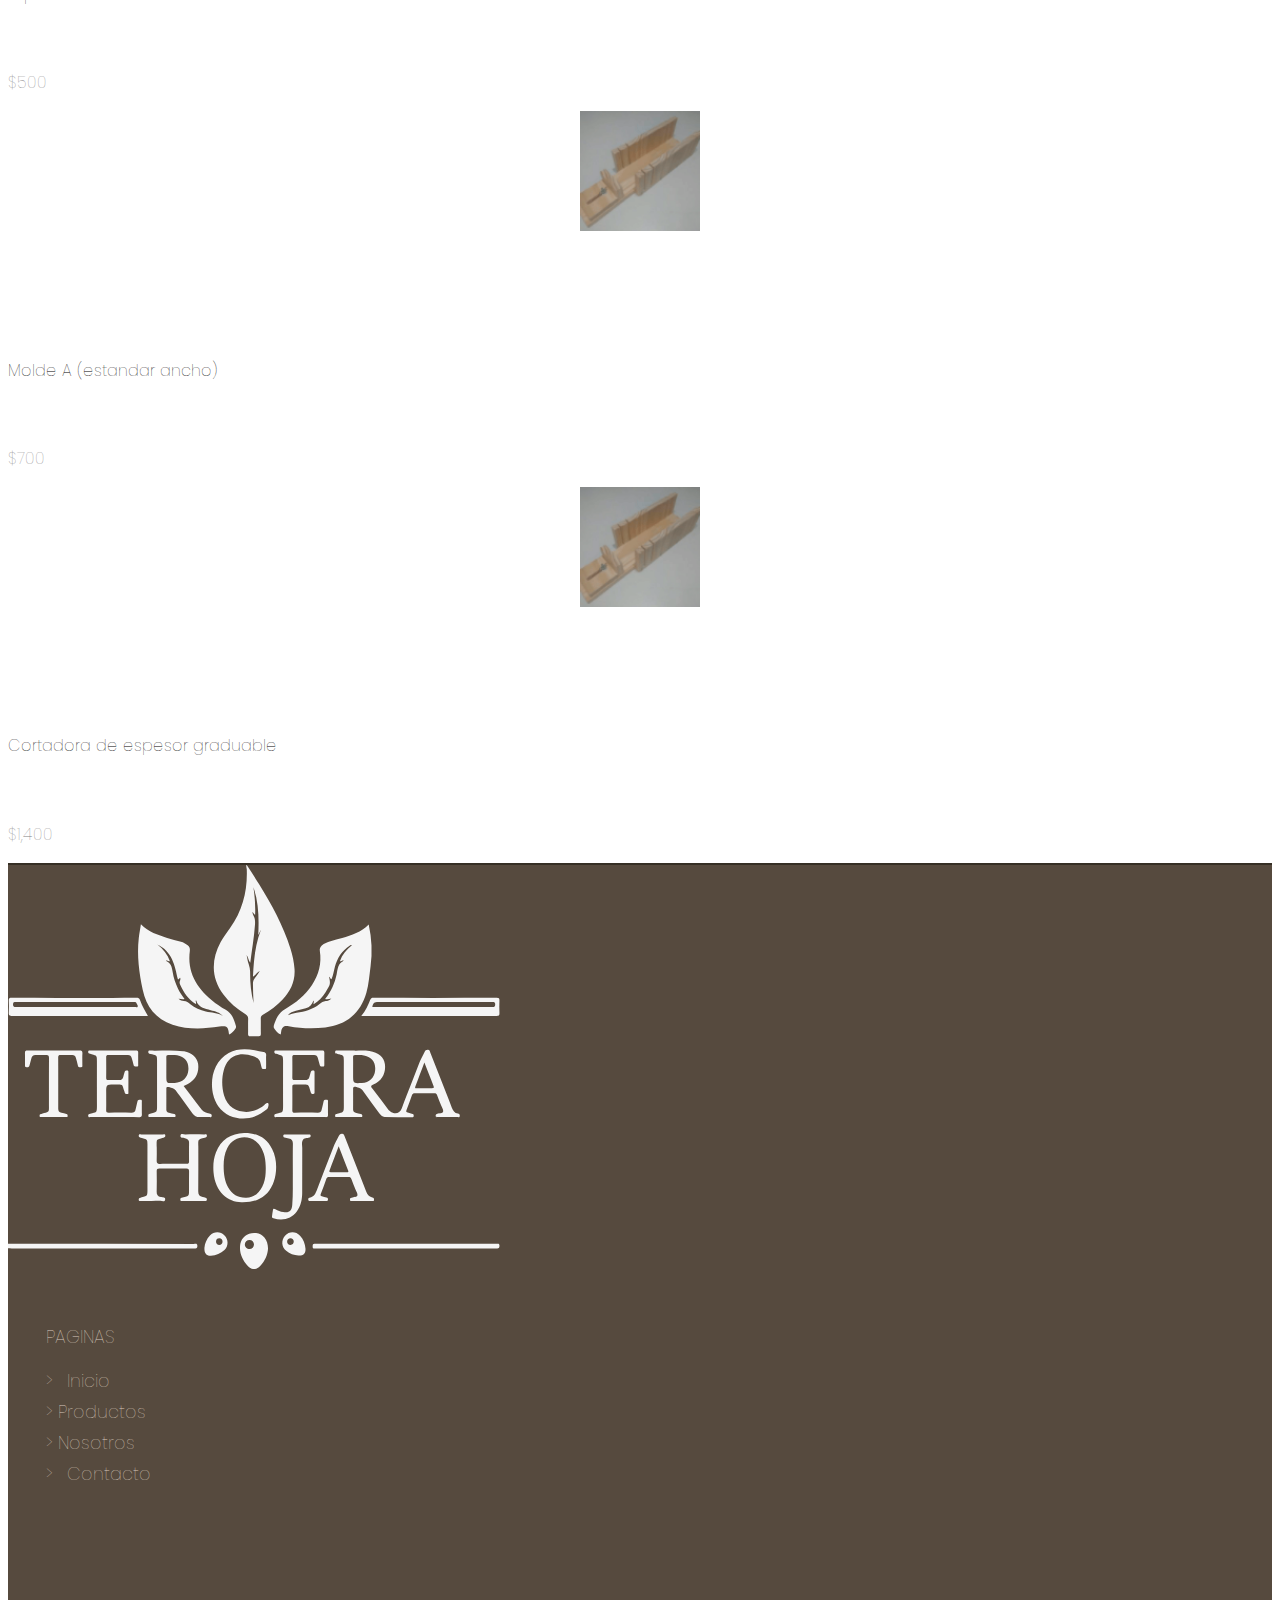
==== commit 047ce198: "..." ====
--- a/index.html
+++ b/index.html
@@ -117,7 +117,7 @@
     </div>
     <div id="bothViews" class="container efectito">
         <div class="row mx-3 justify-content-center align-items-center d-flex pt-3 px-0">
-            <div id="flor1" class="col-md-3 col-4 py-2 px-2 d-flex flex-column justify-content-center align-items-center  ">
+            <div id="flor1" class="col-md-3 col-4 py-3 px-3 d-flex flex-column justify-content-center align-items-center  ">
                 <img class="flor1-img d-flex justify-content-center align-items-center py-2" src="imgs/flor1.jpg" alt="flores dibujadas">
                 <div class="texto_flor1 d-flex justify-content-center align-items-center py-2">Todo para jabon artesanal</div>
             </div>
@@ -128,29 +128,26 @@
     </div>
     <div id="forDesktop2" class="container efectito">
         <div class="row mx-3 justify-content-start d-md-flex d-none">
-            <div class="flor2 col-md-4 gx-md-0 col-12 gx-0 d-flex flex-md-column flex-row-reverse align-items-center">
+            <div class="col-md-4 col-12 gx-md-1 gx-0 d-flex flex-md-column flex-row ">
+                <div class="flor2 p-3 d-flex flex-md-column flex-row-reverse align-items-center">
                     <img class="flor2-img d-flex justify-content-center align-items-center" src="./imgs/flor2.jpg" alt="">
                     <div class="texto_flor2 d-flex justify-content-center align-items-center">Sellos personalizados</div>
-                <div class="below_flor2">
-                </div>
+                </div>
+                <div class="below_flor2"></div>
             </div>
             <div class="col-md-4 gx-md-1 col-12 gx-0 d-flex flex-md-column flex-row ">
-                <div class="flor3 d-flex flex-column justify-content-center align-items-center">
+                <div class="flor3 p-3 d-flex flex-column justify-content-center align-items-center">
                     <img class=" flor3-img d-flex justify-content-center align-items-center" src="./imgs/flor3.jpg" alt="">
-                    <div class="texto_flor3 d-flex justify-content-center align-items-center">Flores y hierbas
-                    </div>
-                </div>
-                <div class="below_flor3">
-                </div>
+                    <div class="texto_flor3 d-flex justify-content-center align-items-center">Flores y hierbas</div>
+                </div>
+                <div class="below_flor3"></div>
             </div>
             <div class="col-md-4 gx-md-1 col-12 gx-0 d-flex flex-md-column flex-row-reverse ">
-                <div class="flor4 flex-column d-flex justify-content-center align-items-center">
+                <div class="flor4 p-3 flex-column d-flex justify-content-center align-items-center">
                     <img class= flor4-img d-flex justify-content-center align-items-center " src="./imgs/flor4.jpg" alt="">
-                    <div class="texto_flor4 d-flex flex-column justify-content-end align-items-center ">Todo para bathbombs
-                    </div>
-                </div>
-                <div class="below_flor4">
-                </div>
+                    <div class="texto_flor4 d-flex flex-column justify-content-end align-items-center ">Todo para bathbombs</div>
+                </div>
+                <div class="below_flor4"></div>
             </div>
         </div>
     </div>
--- a/css/styles.css
+++ b/css/styles.css
@@ -213,7 +213,7 @@
 .side_flor1 {
   background-image: url(../imgs/content1.jpeg);
   background-size: cover;
-  width: 50vw;
+  width: 100%;
   height: 25vw;
 }
 
@@ -941,6 +941,8 @@
 =======================================================================================*/
 /* On smaller screens, decrease text size */
 
+
+
 @media only screen and (min-width: 1100px) {
   .header {
     font-size: 95%;
@@ -957,7 +959,7 @@
     top: 110%;
   }
   .in-title-carrousel {
-    font-size: 10vh;
+    font-size: 6vw;
     line-height: normal;
   }
   .text_carrousel,
@@ -966,7 +968,7 @@
     font-size: 5vh;
   }
   .slider-container {
-    height: 60vh;
+    height: 45vw;
   }
   .title-aprende-online1 {
     font-size: 400%;
@@ -1013,6 +1015,9 @@
   .below_flor4  {
     height: 38vw;
     width: 100%;
+  }
+  .slider-container {
+    height: 70vw;
   }
   .flor2,
   .flor3,
@@ -1120,7 +1125,7 @@
     margin-top: -50px;
   }
   .slider-container {
-    height: 50vh;
+    height: 90vw;
   }
   .image_discount {
     font-size: 40%;
